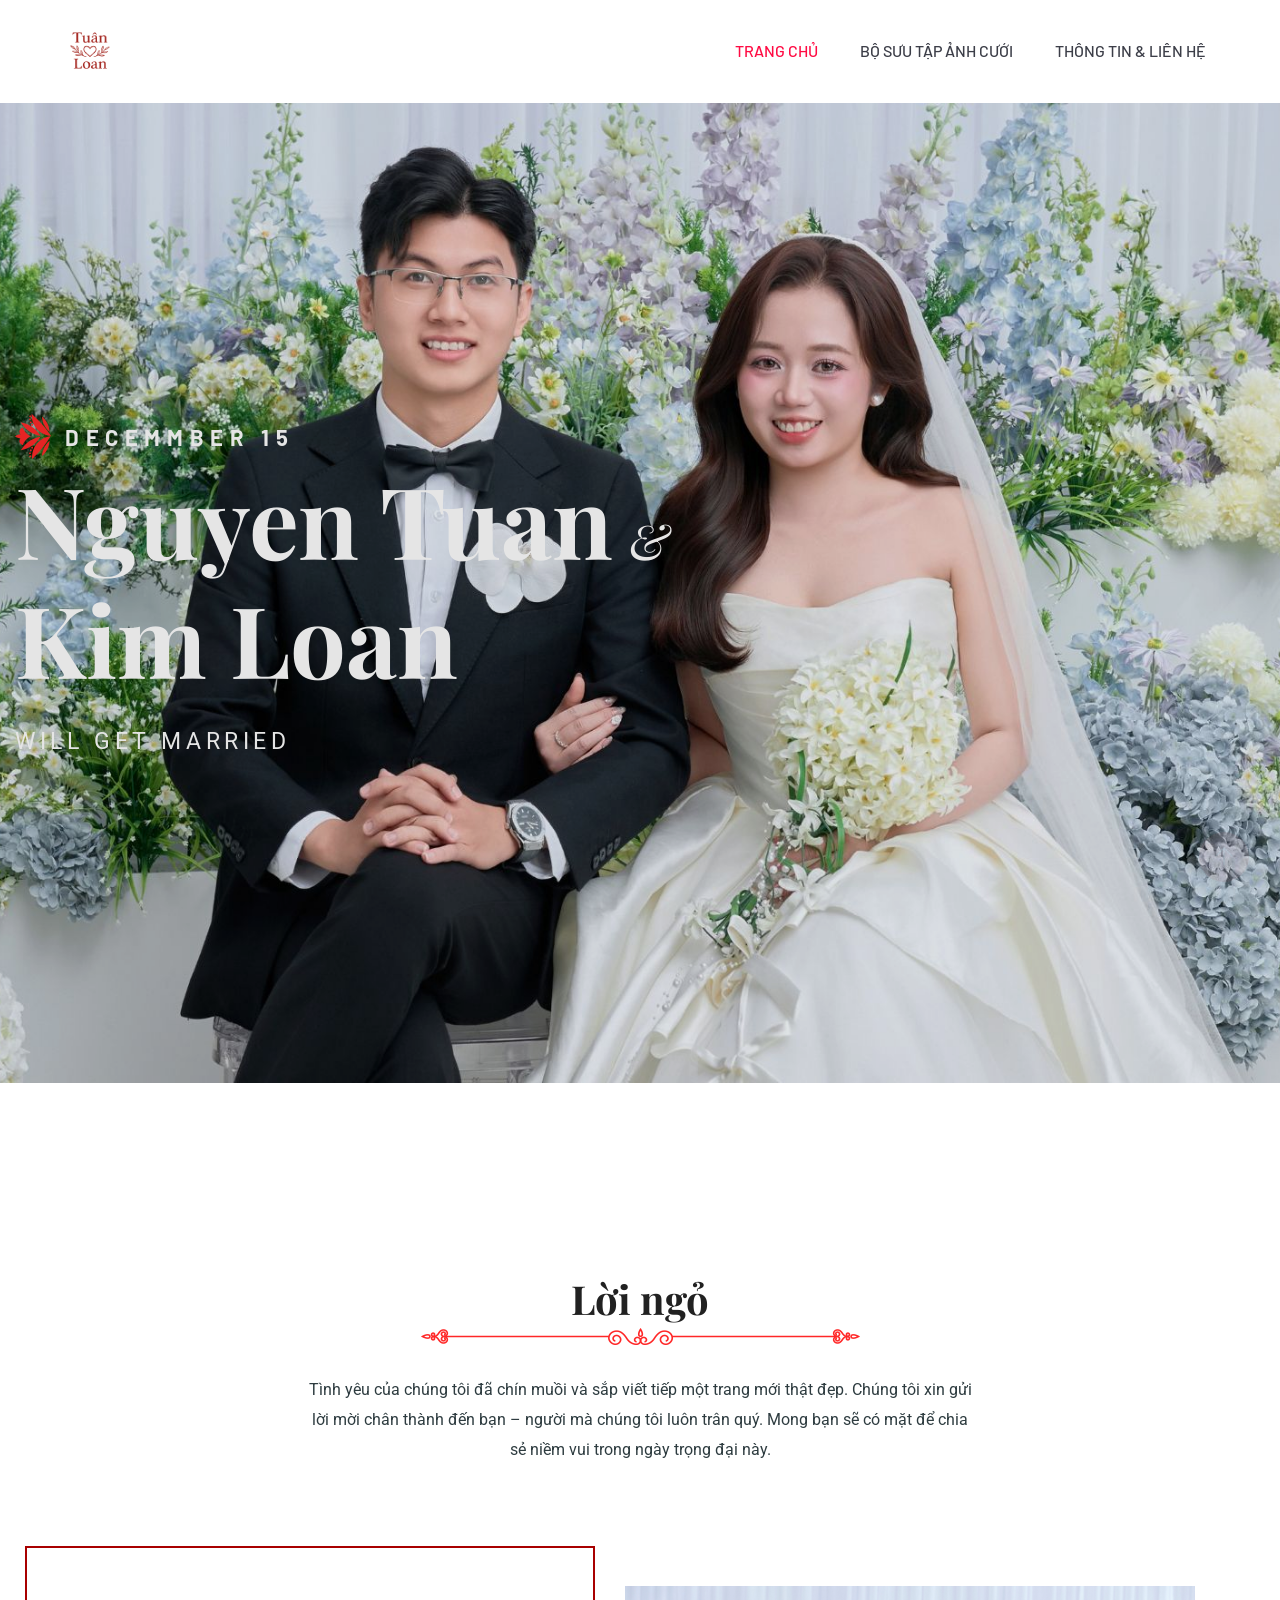
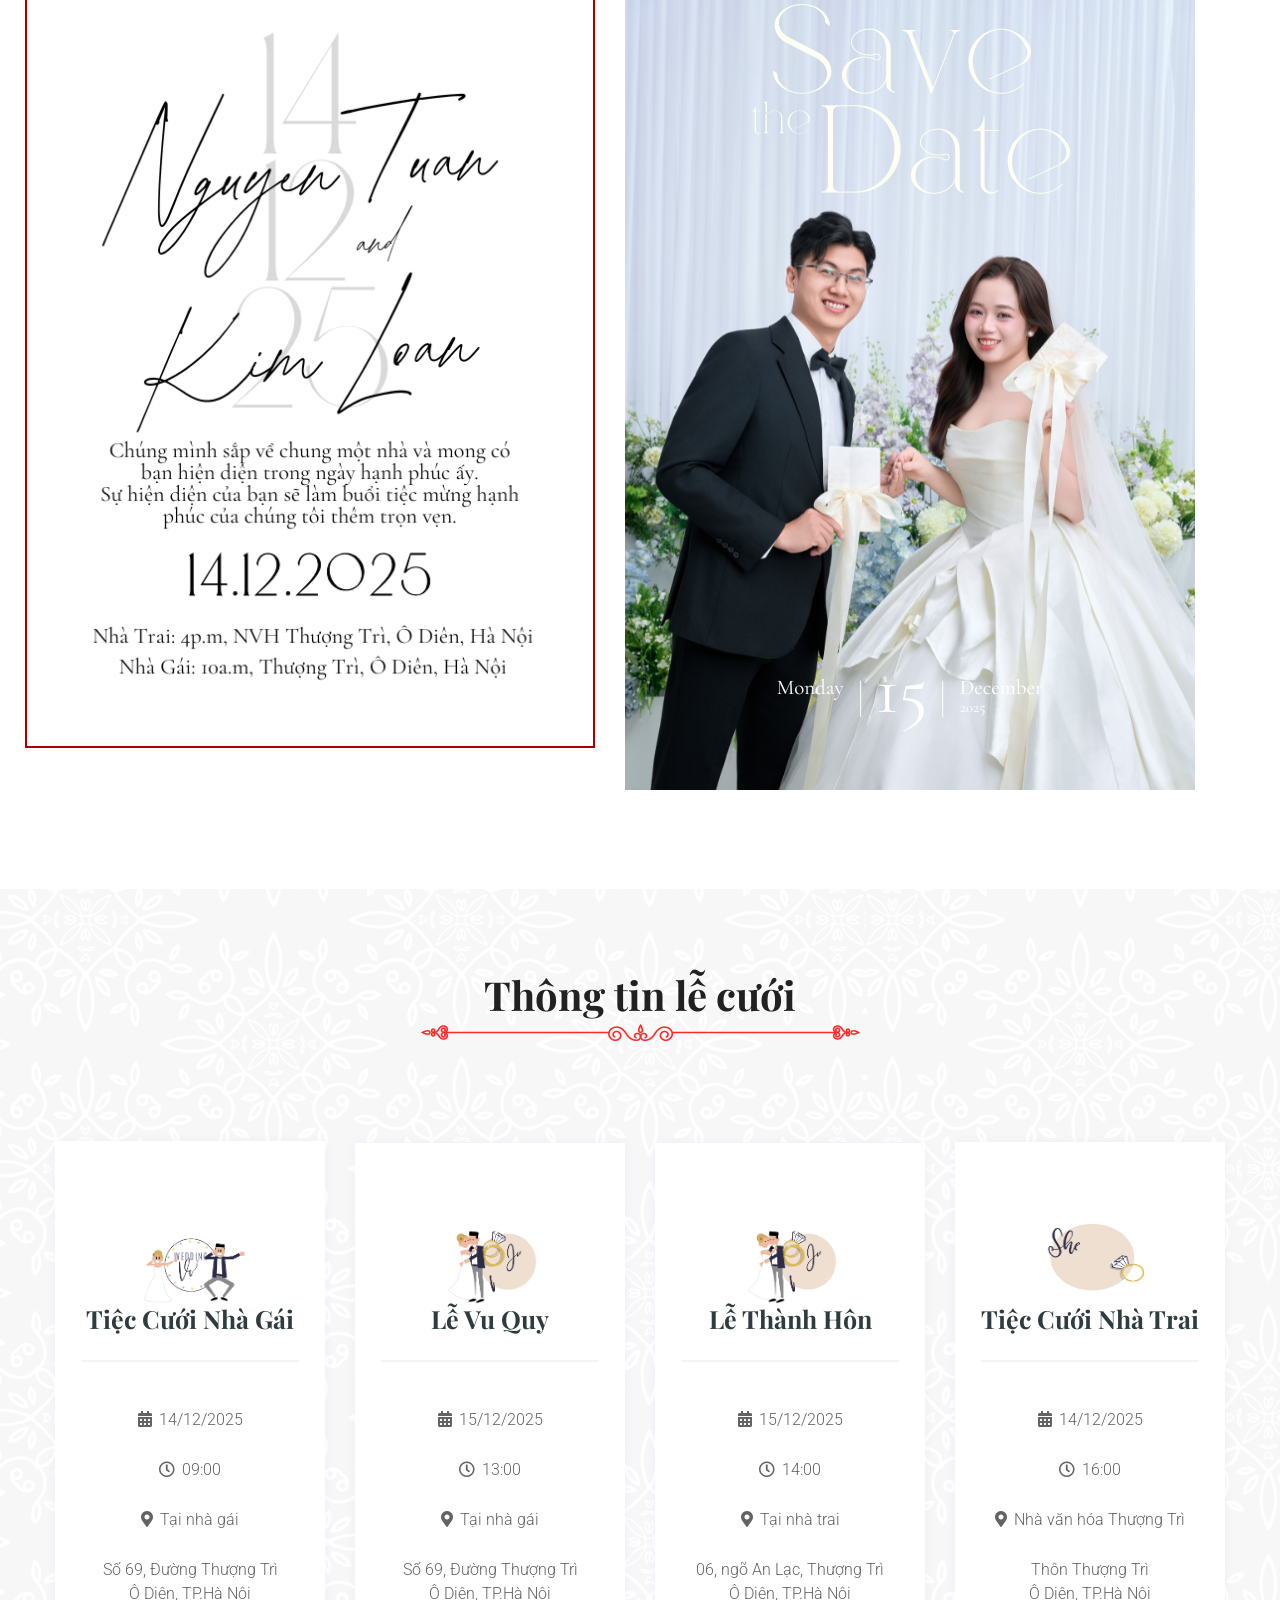
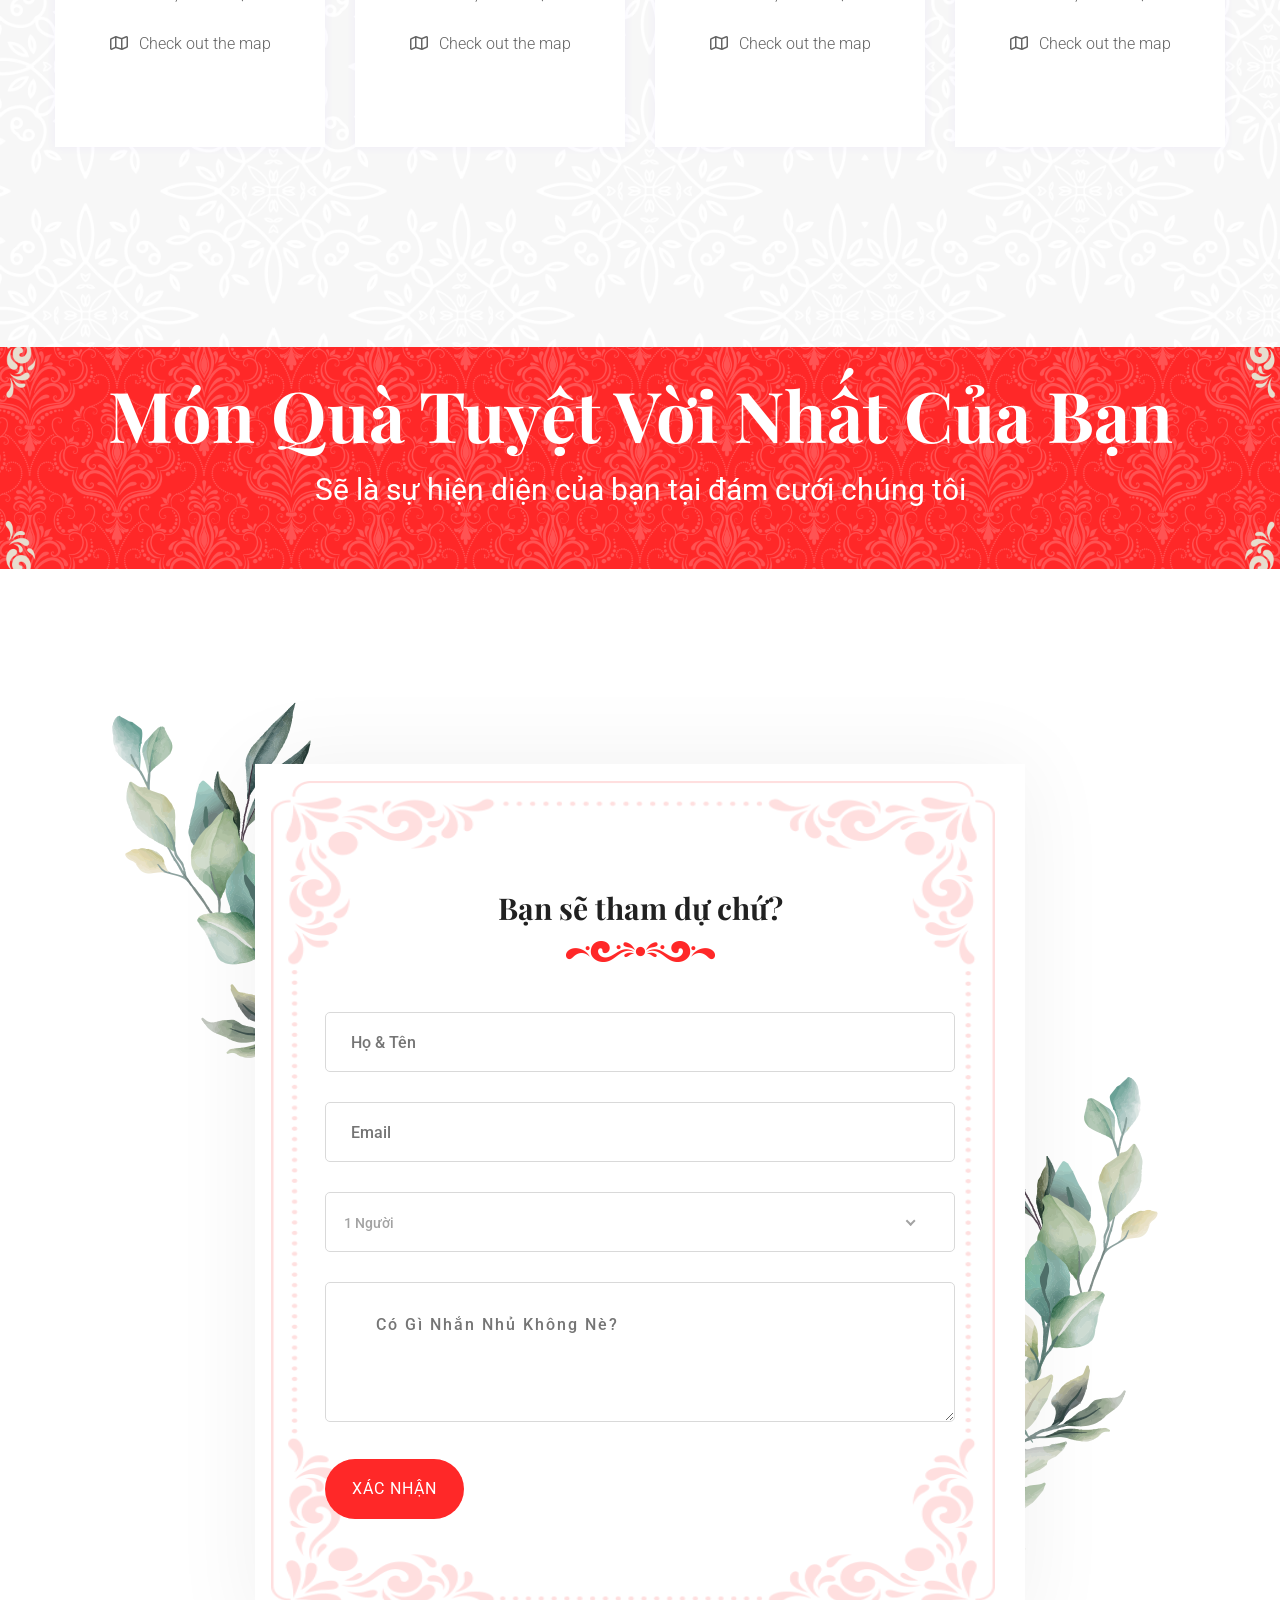
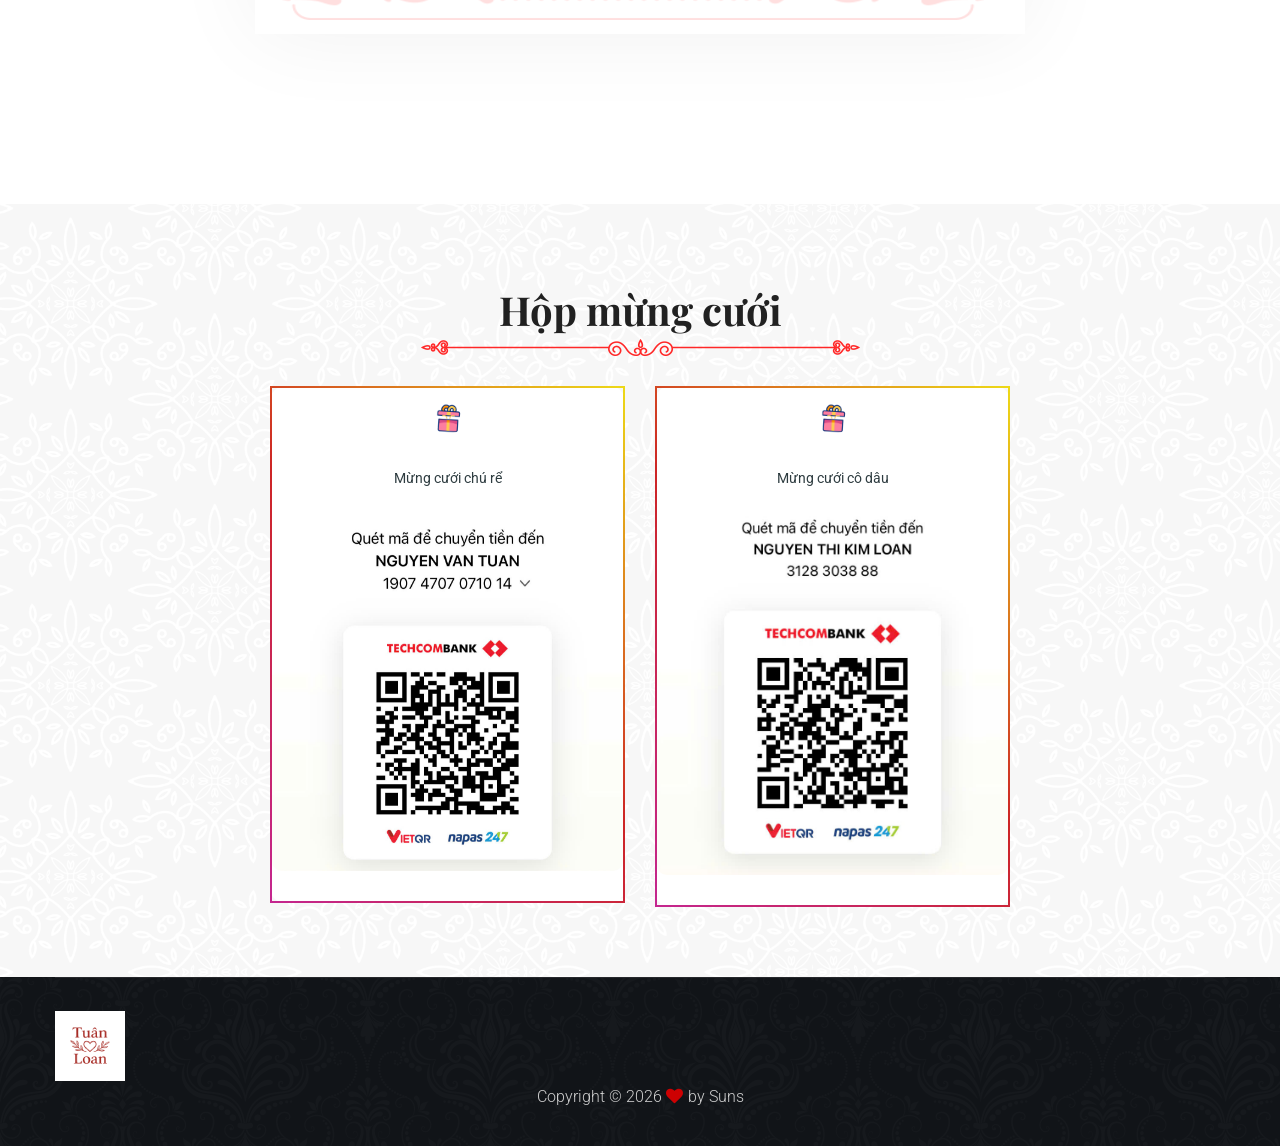
==== index.html @ adb217a0 "add source web-wedding" ====
<!doctype html>
<html class="no-js" lang="zxx">

<head>
    <meta charset="utf-8">
    <meta http-equiv="x-ua-compatible" content="ie=edge">
    <title>Thiệp cưới | Tuân & Loan </title>
    <meta name="description" content="">
    <meta name="viewport" content="width=device-width, initial-scale=1">
    <link rel="manifest" href="site.webmanifest">
    <link rel="shortcut icon" type="image/x-icon" href="assets/img/favicon.ico">

    <meta property="og:title" content="Thiệp cưới | Tuân & Loan" />
    <meta property="og:description" content="Đám cưới chúng mình" />
    <meta property="og:image" content="assets/img/gallery/LIU04552.png" />
    <meta property="og:url" content="https://mavryk2000.tech" />
    <meta property="og:type" content="website" />

    <!-- CSS here -->
    <link rel="stylesheet" href="assets/css/custom.css">
    <link rel="stylesheet" href="assets/css/bootstrap.min.css">
    <link rel="stylesheet" href="assets/css/owl.carousel.min.css">
    <link rel="stylesheet" href="assets/css/flaticon.css">
    <link rel="stylesheet" href="assets/css/slicknav.css">
    <link rel="stylesheet" href="assets/css/animate.min.css">
    <link rel="stylesheet" href="assets/css/magnific-popup.css">
    <link rel="stylesheet" href="assets/css/fontawesome-all.min.css">
    <link rel="stylesheet" href="assets/css/themify-icons.css">
    <link rel="stylesheet" href="assets/css/slick.css">
    <link rel="stylesheet" href="assets/css/nice-select.css">
    <link rel="stylesheet" href="assets/css/style.css">
</head>

<body>
    <!-- Preloader Start -->
    <div id="preloader-active">
        <div class="preloader d-flex align-items-center justify-content-center">
            <div class="preloader-inner position-relative">
                <div class="preloader-circle"></div>
                <div class="preloader-img pere-text">
                    <img src="assets/img/logo/logo.png" alt="">
                </div>
            </div>
        </div>
    </div>
    <!-- Preloader Start -->
    <div id="iconRain" class="icon-rain" aria-hidden="true"></div>
    <header>
        <!-- Header Start -->
        <div class="header-area">
            <div class="main-header header-sticky">
                <div class="container">
                    <div class="row align-items-center">
                        <!-- Logo -->
                        <div class="col-xl-2 col-lg-2">
                            <div class="logo">
                                <a href="index.html"><img src="assets/img/logo/logo.png" alt=""></a>
                            </div>
                        </div>
                        <div class="col-xl-10 col-lg-10 col-md-10">
                            <!-- Main-menu -->
                            <div class="main-menu f-right d-none d-lg-block">
                                <nav>
                                    <ul id="navigation">
                                        <li><a href="index.html" class="menu-choosed"> Trang chủ</a></li>
                                        <li><a href="gallery.html"> Bộ sưu tập ảnh cưới</a></li>
                                        <li><a href="contact.html"> Thông tin & Liên hệ</a></li>
                                    </ul>
                                </nav>
                            </div>
                        </div>
                        <!-- Mobile Menu -->
                        <div class="col-12">
                            <div class="mobile_menu d-block d-lg-none"></div>
                        </div>
                    </div>
                </div>
            </div>
        </div>
        <!-- Header End -->
    </header>
    <main>
        <!--? Slider Area Start-->
        <div class="slider-area">
            <div class="slider-active">
                <!-- Single Slider -->
                <div class="single-slider slider-height hero-overly d-flex align-items-center">
                    <div class="container" style="margin-left: 0px !important;">
                        <div class="row d-flex align-items-center">
                            <div class="col-xl-8 col-lg-6 col-md-8 ">
                                <div class="hero__caption">
                                    <span data-animation="fadeInLeft" data-delay=".3s">decemmber 15</span>
                                    <h1 data-animation="fadeInLeft" data-delay=".5s" data-duration="2000ms">Nguyen
                                        Tuan<strong> & </strong> Kim Loan</h1>
                                    <p data-animation="fadeInLeft" data-delay=".9s">will get married</p>
                                </div>
                            </div>
                        </div>
                    </div>
                </div>
                <!-- Single Slider -->
                <div class="single-slider slider-height hero-overly d-flex align-items-center">
                    <div class="container" style="margin-left: 0px !important;">
                        <div class="row d-flex align-items-center">
                            <div class="col-xl-8 col-lg-6 col-md-8 ">
                                <div class="hero__caption">
                                    <span data-animation="fadeInLeft" data-delay=".3s">decemmber 15</span>
                                    <h1 data-animation="fadeInLeft" data-delay=".5s" data-duration="2000ms">Nguyen
                                        Tuan<strong> & </strong> Kim Loan</h1>
                                    <p data-animation="fadeInLeft" data-delay=".9s">will get married</p>
                                </div>
                            </div>
                        </div>
                    </div>
                </div>
            </div>
        </div>
        <!-- Slider Area End-->
        <!--? Our Story Start -->
        <div class="Our-story-area story-padding">
            <div class="container">
                <div class="row d-flex justify-content-center">
                    <div class="col-xl-7 col-lg-8">
                        <div class="section-tittle text-center mb-70">
                            <h2>Lời ngỏ​</h2>
                            <img src="assets/img/gallery/tittle_img.png" alt="">
                            <p>Tình yêu của chúng tôi đã chín muồi và sắp viết tiếp một trang mới thật đẹp. Chúng tôi
                                xin gửi lời mời chân thành đến bạn – người mà chúng tôi luôn trân quý. Mong bạn sẽ có
                                mặt để chia sẻ niềm vui trong ngày trọng đại này.</p>
                        </div>
                    </div>
                </div>

                <div class="row">
                    <div class="col-xl-6 col-lg-5">

                        <div class="story-img">
                            <img class="story2" style="border: 2px solid #a80000; transform: translateY(-40px);"
                                src="assets/img/gallery/story2.png" alt="">
                        </div>
                    </div>
                    <div class="col-xl-6 col-lg-5">
                        <div class="story-img">
                            <img class="story2" src="assets/img/gallery/story1.png" alt="">
                        </div>
                    </div>
                </div>
            </div>
        </div>
        <!-- Our Story End -->
        <!--? Services Start -->
        <section class="pricing-card-area section-padding30 section-bg"
            data-background="assets/img/gallery/section_bg1.png">
            <div class="container">
                <!-- Section Tittle -->
                <div class="row d-flex justify-content-center">
                    <div class="col-lg-8">
                        <div class="section-tittle text-center mb-70">
                            <h2>Thông tin lễ cưới</h2>
                            <img src="assets/img/gallery/tittle_img.png" alt="">
                        </div>
                    </div>
                </div>
                <div class="row align-items-end">
                    <div class="col-xl-3 col-lg-3 col-md-6">
                        <div class="single-card text-center mb-30">
                            <div class="card-top">
                                <img style="width: 110px;" src="assets/img/adapt_icon/sportsmanias.gif" alt="">
                                <h4>Tiệc Cưới Nhà Gái</h4>
                            </div>
                            <div class="card-bottom">
                                <ul>
                                    <li><i class="fas fa-calendar-alt"></i>14/12/2025</li>
                                    <li><i class="far fa-clock"></i>09:00</li>
                                    <li><i class="fas fa-map-marker-alt"></i>Tại nhà gái</li>
                                    <li>Số 69, Đường Thượng Trì </br> Ô Diên, TP.Hà Nội</li>
                                    <li><i class="far fa-map"></i> Check out the map</li>
                                </ul>
                            </div>
                            <div class="card-buttons mt-30">
                                <a href="https://maps.app.goo.gl/ssZpXfeNSetPak6j9?g_st=ipc" target="_blank"
                                    class="btn card-btn1">Bản đồ</a>
                            </div>
                        </div>
                    </div>
                    <div class="col-xl-3 col-lg-3 col-md-6">
                        <div class="single-card text-center mb-30">
                            <div class="card-top">
                                <img style="width: 110px;" src="assets/img/adapt_icon/sportsmanias2.gif" alt="">
                                <h4>Lễ Vu Quy</h4>
                            </div>
                            <div class="card-bottom">
                                <ul>
                                    <li><i class="fas fa-calendar-alt"></i>15/12/2025</li>
                                    <li><i class="far fa-clock"></i>13:00</li>
                                    <li><i class="fas fa-map-marker-alt"></i>Tại nhà gái</li>
                                    <li>Số 69, Đường Thượng Trì </br> Ô Diên, TP.Hà Nội</li>
                                    <li><i class="far fa-map"></i> Check out the map</li>
                                </ul>
                            </div>
                            <div class="card-buttons mt-30">
                                <a href="https://maps.app.goo.gl/ssZpXfeNSetPak6j9?g_st=ipc" target="_blank"
                                    class="btn card-btn1">Bản đồ</a>
                            </div>
                        </div>
                    </div>
                    <div class="col-xl-3 col-lg-3 col-md-6">
                        <div class="single-card text-center mb-30">
                            <div class="card-top">
                                <img style="width: 110px;" src="assets/img/adapt_icon/sportsmanias2.gif" alt="">
                                <h4>Lễ Thành Hôn</h4>
                            </div>
                            <div class="card-bottom">
                                <ul>
                                    <li><i class="fas fa-calendar-alt"></i>15/12/2025</li>
                                    <li><i class="far fa-clock"></i>14:00</li>
                                    <li><i class="fas fa-map-marker-alt"></i>Tại nhà trai</li>
                                    <li>06, ngõ An Lạc, Thượng Trì</br> Ô Diên, TP.Hà Nội</li>
                                    <li><i class="far fa-map"></i> Check out the map</li>
                                </ul>
                            </div>
                            <div class="card-buttons mt-30">
                                <a href="https://maps.app.goo.gl/9o6EZkynxB6WmyFQ9?g_st=iz" target="_blank"
                                    class="btn card-btn1">Bản đồ</a>
                            </div>
                        </div>
                    </div>
                    <div class="col-xl-3 col-lg-3 col-md-6">
                        <div class="single-card text-center mb-30">
                            <div class="card-top">
                                <img style="width: 110px; height: 91px;" src="assets/img/adapt_icon/party.gif" alt="">
                                <h4>Tiệc Cưới Nhà Trai</h4>
                            </div>
                            <div class="card-bottom">
                                <ul>
                                    <li><i class="fas fa-calendar-alt"></i>14/12/2025</li>
                                    <li><i class="far fa-clock"></i>16:00</li>
                                    <li><i class="fas fa-map-marker-alt"></i>Nhà văn hóa Thượng Trì</li>
                                    <li>Thôn Thượng Trì<br>Ô Diên, TP.Hà Nội</li>
                                    <li><i class="far fa-map"></i> Check out the map</li>
                                </ul>
                            </div>
                            <div class="card-buttons mt-30">
                                <a href="https://maps.app.goo.gl/mkAwLWhgBGqhemtW9?g_st=ipc" target="_blank"
                                    class="btn card-btn1">Bản đồ</a>
                            </div>
                        </div>
                    </div>
                </div>
            </div>
        </section>
        <!-- Services Card End -->
        <!--? Gift Start -->
        <section class="gift-area gift-padding fix" data-background="assets/img/gallery/section_bg3.png">
            <div class="container">
                <div class="row">
                    <div class="col-12">
                        <div class="gift-caption text-center">
                            <h2>Món quà tuyệt vời nhất của bạn</h2>
                            <p>Sẽ là sự hiện diện của bạn tại đám cưới chúng tôi</p>
                        </div>
                    </div>
                </div>
            </div>
        </section>
        <!-- Gift End -->
        <!--? Contact form Start -->
        <div class="contact-form section-padding30 fix">
            <div class="container">
                <div class="row justify-content-center">
                    <div class="col-xl-8 col-lg-8">
                        <div class="form-wrapper">
                            <form id="contact-form" action="#" method="POST">
                                <!-- section tittle -->
                                <div class="row ">
                                    <div class="col-lg-12">
                                        <div class="section-tittle tittle-form text-center mb-30">
                                            <h2>Bạn sẽ tham dự chứ?</h2>
                                            <img src="assets/img/gallery/tittle_img2.png" alt="">
                                        </div>
                                    </div>
                                </div>
                                <div class="row">
                                    <div class="col-lg-12">
                                        <div class="form-box mb-30">
                                            <input type="text" name="name" placeholder="Họ & Tên">
                                        </div>
                                    </div>
                                    <div class="col-lg-12">
                                        <div class="form-box subject-icon mb-30">
                                            <input type="Email" name="subject" placeholder="Email">
                                        </div>
                                    </div>
                                    <div class="col-lg-12 mb-30">
                                        <div class="select-itms">
                                            <select name="select" id="select2">
                                                <option value=""> 1 Người</option>
                                                <option value=""> 2 Người</option>
                                                <option value=""> 3 Người</option>
                                                <option value=""> 4 Người</option>
                                                <option value=""> Trên 4 Người</option>
                                            </select>
                                        </div>
                                    </div>
                                    <div class="col-lg-12">
                                        <div class="form-box message-icon mb-30">
                                            <textarea name="message" id="message"
                                                placeholder="Có gì nhắn nhủ không nè?"></textarea>
                                        </div>
                                        <div class="submit-info">
                                            <button class="btn" type="submit">Xác nhận</button>
                                        </div>
                                    </div>
                                </div>
                            </form>
                            <!-- Shape inner Flower -->
                            <div class="shape-inner-flower">
                                <img src="assets/img/gallery/shape2.png" class="shpe2" alt="">
                            </div>
                            <!-- Shape outer Flower -->
                            <div class="shape-outer-flower">
                                <img src="assets/img/flower/from-top.png" class="outer-top" alt="">
                                <img src="assets/img/flower/from-bottom.png" class="outer-bottom" alt="">
                            </div>
                        </div>
                    </div>
                </div>
            </div>
        </div>
        <section class="pricing-card-area section-padding10 section-bg"
            data-background="assets/img/gallery/section_bg1.png">
            <div class="container">
                <!-- Section Tittle -->
                <div class="row d-flex justify-content-center">
                    <div class="col-lg-8">
                        <div class="section-tittle text-center mb-70">
                            <h2>Hộp mừng cưới</h2>
                            <img src="assets/img/gallery/tittle_img.png" alt="">
                            <div class="container">
                                <div class="row">
                                    <div class="col-lg-6 col-md-6 col-6">
                                        <div class="gif-box">
                                            <img src="assets/img/adapt_icon/gift.gif" class="d-block mx-auto icon"
                                                alt="">
                                            <p class="d-block mx-auto" style="font-size: 14px;">Mừng cưới chú rể</p>
                                            <img src="assets/img/qr/cr.jpg" class="mx-auto qr" alt="">
                                        </div>
                                    </div>
                                    <div class="col-lg-6 col-md-6 col-6">
                                        <div class="gif-box">
                                            <img src="assets/img/adapt_icon/gift.gif" class="d-block mx-auto icon"
                                                alt="">
                                            <p class="d-block mx-auto" style="font-size: 14px;">Mừng cưới cô dâu</p>
                                            <img src="assets/img/qr/cd.jpg" class="mx-auto qr" alt="">
                                        </div>
                                    </div>
                                </div>
                            </div>

                        </div>
                    </div>
                </div>
            </div>
        </section>
        <footer>
            <div class="footer-main" data-background="assets/img/gallery/section_bg4.png">
                <div class="footer-bottom-area">
                    <div class="container">
                        <div class="footer-border">
                            <div class="row d-flex align-items-center">
                                <div class="col-xl-12 ">
                                    <div class="footer-logo">
                                        <a href="index.html"><img src="assets/img/logo/logo2_footer.png" alt=""></a>
                                    </div>
                                    <div class="footer-copy-right text-center">
                                        <p>Copyright &copy;
                                            <script>document.write(new Date().getFullYear());</script> <i
                                                class="fa fa-heart" aria-hidden="true"></i> by Suns
                                        </p>
                                    </div>
                                </div>
                            </div>
                        </div>
                    </div>
                </div>
            </div>
            <!-- Footer End-->
        </footer>

        <!-- JS here -->

        <script src="./assets/js/vendor/modernizr-3.5.0.min.js"></script>
        <!-- Jquery, Popper, Bootstrap -->
        <script src="./assets/js/vendor/jquery-1.12.4.min.js"></script>
        <script src="./assets/js/popper.min.js"></script>
        <script src="./assets/js/bootstrap.min.js"></script>
        <!-- Jquery Mobile Menu -->
        <script src="./assets/js/jquery.slicknav.min.js"></script>

        <!-- Jquery Slick , Owl-Carousel Plugins -->
        <script src="./assets/js/owl.carousel.min.js"></script>
        <script src="./assets/js/slick.min.js"></script>
        <!-- Date Picker -->
        <script src="./assets/js/gijgo.min.js"></script>
        <!-- One Page, Animated-HeadLin -->
        <script src="./assets/js/wow.min.js"></script>
        <script src="./assets/js/animated.headline.js"></script>
        <script src="./assets/js/jquery.magnific-popup.js"></script>

        <!-- Scrollup, nice-select, sticky -->
        <script src="./assets/js/jquery.scrollUp.min.js"></script>
        <script src="./assets/js/jquery.nice-select.min.js"></script>
        <script src="./assets/js/jquery.sticky.js"></script>

        <!-- counter , waypoint -->
        <script src="./assets/js/jquery.counterup.min.js"></script>
        <script src="./assets/js/waypoints.min.js"></script>

        <!-- contact js -->
        <script src="./assets/js/contact.js"></script>
        <script src="./assets/js/jquery.form.js"></script>
        <script src="./assets/js/jquery.validate.min.js"></script>
        <script src="./assets/js/mail-script.js"></script>
        <script src="./assets/js/jquery.ajaxchimp.min.js"></script>

        <!-- Jquery Plugins, main Jquery -->
        <script src="./assets/js/plugins.js"></script>
        <script src="./assets/js/main.js"></script>

        <script>
            (function () {
                const container = document.getElementById('iconRain');

                // Cấu hình
                const CONFIG = {
                    ICONS: ['❤️', '💕'],
                    MIN_SIZE: 10,
                    MAX_SIZE: 25,
                    MIN_DURATION: 6,
                    MAX_DURATION: 12,
                    SPAWN_INTERVAL: 1000,
                    MAX_DROPS: 200
                };

                let timer = null;
                let totalDrops = 0;

                function rand(min, max) {
                    return Math.random() * (max - min) + min;
                }

                function spawnOne() {
                    if (totalDrops >= CONFIG.MAX_DROPS) return;

                    const drop = document.createElement('div');
                    drop.className = 'icon-drop';

                    // Chọn icon (emoji). Nếu muốn 1 icon cố định thì dùng: const icon = '⭐';
                    const icon = CONFIG.ICONS[Math.floor(Math.random() * CONFIG.ICONS.length)];
                    drop.textContent = icon;

                    // Random vị trí ngang, kích thước, thời gian rơi, delay
                    const vw = Math.max(document.documentElement.clientWidth || 0, window.innerWidth || 0);
                    const x = Math.floor(rand(0, vw));              // px ngang
                    const size = Math.floor(rand(CONFIG.MIN_SIZE, CONFIG.MAX_SIZE)); // px
                    const dur = rand(CONFIG.MIN_DURATION, CONFIG.MAX_DURATION); // s
                    const delay = rand(0, 1.2);                     // s

                    // Set style nhanh
                    drop.style.left = x + 'px';
                    drop.style.fontSize = size + 'px';
                    drop.style.animationDuration = dur + 's';
                    drop.style.animationDelay = delay + 's';

                    // Thêm vào DOM
                    container.appendChild(drop);
                    totalDrops++;

                    // Khi animation kết thúc → xoá để tránh đầy DOM
                    const remove = () => {
                        drop.remove();
                        totalDrops--;
                    };
                    drop.addEventListener('animationend', remove, { once: true });
                }

                function start() {
                    if (timer) return;
                    // Spawn “burst” đầu để thấy ngay
                    for (let i = 0; i < 20; i++) spawnOne();
                    timer = setInterval(spawnOne, CONFIG.SPAWN_INTERVAL);
                }

                function stop() {
                    if (timer) {
                        clearInterval(timer);
                        timer = null;
                    }
                    // Xoá tất cả hạt hiện có
                    container.querySelectorAll('.icon-drop').forEach(e => e.remove());
                    totalDrops = 0;
                }

                start();

                // Tối ưu: tạm dừng khi tab ẩn
                document.addEventListener('visibilitychange', () => {
                    if (document.hidden) stop();
                    else start();
                });
            })();
        </script>

</body>

</html>
---- assets/css/flaticon.css ----
/*
  	Flaticon icon font: Flaticon
  	Creation date: 03/02/2020 09:43
  	*/

@font-face {
  font-family: "Flaticon";
  src: url("../fonts/Flaticon.eot");
  src: url("../fonts/Flaticon.eot?#iefix") format("embedded-opentype"),
       url("../fonts/Flaticon.woff2") format("woff2"),
       url("../fonts/Flaticon.woff") format("woff"),
       url("../fonts/Flaticon.ttf") format("truetype"),
       url("../fonts/Flaticon.svg#Flaticon") format("svg");
  font-weight: normal;
  font-style: normal;
}

@media screen and (-webkit-min-device-pixel-ratio:0) {
  @font-face {
    font-family: "Flaticon";
    src: url("../fonts/Flaticon.svg#Flaticon") format("svg");
  }
}

[class^="flaticon-"]:before, [class*=" flaticon-"]:before,
[class^="flaticon-"]:after, [class*=" flaticon-"]:after {   
font-family: Flaticon;

}

.flaticon-chart:before { content: "\f100"; }
.flaticon-speaker:before { content: "\f101"; }
.flaticon-growth:before { content: "\f102"; }
.flaticon-social-media-marketing:before { content: "\f103"; }
.flaticon-tasks:before { content: "\f104"; }
.flaticon-project:before { content: "\f105"; }
.flaticon-award:before { content: "\f106"; }
.flaticon-quote:before { content: "\f107"; }
.flaticon-quote-1:before { content: "\f108"; }
---- assets/css/themify-icons.css ----
@font-face {
	font-family: 'themify';
	src:url('../fonts/themify.eot?-fvbane');


	src:url('../fonts/themify.eot?#iefix-fvbane') format('embedded-opentype'),
		url('../fonts/themify.woff?-fvbane') format('woff'),
		url('../fonts/themify.ttf?-fvbane') format('truetype'),
		url('../fonts/themify.svg?-fvbane#themify') format('svg');
	font-weight: normal;
	font-style: normal;
}

[class^="ti-"], [class*=" ti-"] {
	font-family: 'themify';
	speak: none;
	font-style: normal;
	font-weight: normal;
	font-variant: normal;
	text-transform: none;
	line-height: 1;

	/* Better Font Rendering =========== */
	-webkit-font-smoothing: antialiased;
	-moz-osx-font-smoothing: grayscale;
}

.ti-wand:before {
	content: "\e600";
}
.ti-volume:before {
	content: "\e601";
}
.ti-user:before {
	content: "\e602";
}
.ti-unlock:before {
	content: "\e603";
}
.ti-unlink:before {
	content: "\e604";
}
.ti-trash:before {
	content: "\e605";
}
.ti-thought:before {
	content: "\e606";
}
.ti-target:before {
	content: "\e607";
}
.ti-tag:before {
	content: "\e608";
}
.ti-tablet:before {
	content: "\e609";
}
.ti-star:before {
	content: "\e60a";
}
.ti-spray:before {
	content: "\e60b";
}
.ti-signal:before {
	content: "\e60c";
}
.ti-shopping-cart:before {
	content: "\e60d";
}
.ti-shopping-cart-full:before {
	content: "\e60e";
}
.ti-settings:before {
	content: "\e60f";
}
.ti-search:before {
	content: "\e610";
}
.ti-zoom-in:before {
	content: "\e611";
}
.ti-zoom-out:before {
	content: "\e612";
}
.ti-cut:before {
	content: "\e613";
}
.ti-ruler:before {
	content: "\e614";
}
.ti-ruler-pencil:before {
	content: "\e615";
}
.ti-ruler-alt:before {
	content: "\e616";
}
.ti-bookmark:before {
	content: "\e617";
}
.ti-bookmark-alt:before {
	content: "\e618";
}
.ti-reload:before {
	content: "\e619";
}
.ti-plus:before {
	content: "\e61a";
}
.ti-pin:before {
	content: "\e61b";
}
.ti-pencil:before {
	content: "\e61c";
}
.ti-pencil-alt:before {
	content: "\e61d";
}
.ti-paint-roller:before {
	content: "\e61e";
}
.ti-paint-bucket:before {
	content: "\e61f";
}
.ti-na:before {
	content: "\e620";
}
.ti-mobile:before {
	content: "\e621";
}
.ti-minus:before {
	content: "\e622";
}
.ti-medall:before {
	content: "\e623";
}
.ti-medall-alt:before {
	content: "\e624";
}
.ti-marker:before {
	content: "\e625";
}
.ti-marker-alt:before {
	content: "\e626";
}
.ti-arrow-up:before {
	content: "\e627";
}
.ti-arrow-right:before {
	content: "\e628";
}
.ti-arrow-left:before {
	content: "\e629";
}
.ti-arrow-down:before {
	content: "\e62a";
}
.ti-lock:before {
	content: "\e62b";
}
.ti-location-arrow:before {
	content: "\e62c";
}
.ti-link:before {
	content: "\e62d";
}
.ti-layout:before {
	content: "\e62e";
}
.ti-layers:before {
	content: "\e62f";
}
.ti-layers-alt:before {
	content: "\e630";
}
.ti-key:before {
	content: "\e631";
}
.ti-import:before {
	content: "\e632";
}
.ti-image:before {
	content: "\e633";
}
.ti-heart:before {
	content: "\e634";
}
.ti-heart-broken:before {
	content: "\e635";
}
.ti-hand-stop:before {
	content: "\e636";
}
.ti-hand-open:before {
	content: "\e637";
}
.ti-hand-drag:before {
	content: "\e638";
}
.ti-folder:before {
	content: "\e639";
}
.ti-flag:before {
	content: "\e63a";
}
.ti-flag-alt:before {
	content: "\e63b";
}
.ti-flag-alt-2:before {
	content: "\e63c";
}
.ti-eye:before {
	content: "\e63d";
}
.ti-export:before {
	content: "\e63e";
}
.ti-exchange-vertical:before {
	content: "\e63f";
}
.ti-desktop:before {
	content: "\e640";
}
.ti-cup:before {
	content: "\e641";
}
.ti-crown:before {
	content: "\e642";
}
.ti-comments:before {
	content: "\e643";
}
.ti-comment:before {
	content: "\e644";
}
.ti-comment-alt:before {
	content: "\e645";
}
.ti-close:before {
	content: "\e646";
}
.ti-clip:before {
	content: "\e647";
}
.ti-angle-up:before {
	content: "\e648";
}
.ti-angle-right:before {
	content: "\e649";
}
.ti-angle-left:before {
	content: "\e64a";
}
.ti-angle-down:before {
	content: "\e64b";
}
.ti-check:before {
	content: "\e64c";
}
.ti-check-box:before {
	content: "\e64d";
}
.ti-camera:before {
	content: "\e64e";
}
.ti-announcement:before {
	content: "\e64f";
}
.ti-brush:before {
	content: "\e650";
}
.ti-briefcase:before {
	content: "\e651";
}
.ti-bolt:before {
	content: "\e652";
}
.ti-bolt-alt:before {
	content: "\e653";
}
.ti-blackboard:before {
	content: "\e654";
}
.ti-bag:before {
	content: "\e655";
}
.ti-move:before {
	content: "\e656";
}
.ti-arrows-vertical:before {
	content: "\e657";
}
.ti-arrows-horizontal:before {
	content: "\e658";
}
.ti-fullscreen:before {
	content: "\e659";
}
.ti-arrow-top-right:before {
	content: "\e65a";
}
.ti-arrow-top-left:before {
	content: "\e65b";
}
.ti-arrow-circle-up:before {
	content: "\e65c";
}
.ti-arrow-circle-right:before {
	content: "\e65d";
}
.ti-arrow-circle-left:before {
	content: "\e65e";
}
.ti-arrow-circle-down:before {
	content: "\e65f";
}
.ti-angle-double-up:before {
	content: "\e660";
}
.ti-angle-double-right:before {
	content: "\e661";
}
.ti-angle-double-left:before {
	content: "\e662";
}
.ti-angle-double-down:before {
	content: "\e663";
}
.ti-zip:before {
	content: "\e664";
}
.ti-world:before {
	content: "\e665";
}
.ti-wheelchair:before {
	content: "\e666";
}
.ti-view-list:before {
	content: "\e667";
}
.ti-view-list-alt:before {
	content: "\e668";
}
.ti-view-grid:before {
	content: "\e669";
}
.ti-uppercase:before {
	content: "\e66a";
}
.ti-upload:before {
	content: "\e66b";
}
.ti-underline:before {
	content: "\e66c";
}
.ti-truck:before {
	content: "\e66d";
}
.ti-timer:before {
	content: "\e66e";
}
.ti-ticket:before {
	content: "\e66f";
}
.ti-thumb-up:before {
	content: "\e670";
}
.ti-thumb-down:before {
	content: "\e671";
}
.ti-text:before {
	content: "\e672";
}
.ti-stats-up:before {
	content: "\e673";
}
.ti-stats-down:before {
	content: "\e674";
}
.ti-split-v:before {
	content: "\e675";
}
.ti-split-h:before {
	content: "\e676";
}
.ti-smallcap:before {
	content: "\e677";
}
.ti-shine:before {
	content: "\e678";
}
.ti-shift-right:before {
	content: "\e679";
}
.ti-shift-left:before {
	content: "\e67a";
}
.ti-shield:before {
	content: "\e67b";
}
.ti-notepad:before {
	content: "\e67c";
}
.ti-server:before {
	content: "\e67d";
}
.ti-quote-right:before {
	content: "\e67e";
}
.ti-quote-left:before {
	content: "\e67f";
}
.ti-pulse:before {
	content: "\e680";
}
.ti-printer:before {
	content: "\e681";
}
.ti-power-off:before {
	content: "\e682";
}
.ti-plug:before {
	content: "\e683";
}
.ti-pie-chart:before {
	content: "\e684";
}
.ti-paragraph:before {
	content: "\e685";
}
.ti-panel:before {
	content: "\e686";
}
.ti-package:before {
	content: "\e687";
}
.ti-music:before {
	content: "\e688";
}
.ti-music-alt:before {
	content: "\e689";
}
.ti-mouse:before {
	content: "\e68a";
}
.ti-mouse-alt:before {
	content: "\e68b";
}
.ti-money:before {
	content: "\e68c";
}
.ti-microphone:before {
	content: "\e68d";
}
.ti-menu:before {
	content: "\e68e";
}
.ti-menu-alt:before {
	content: "\e68f";
}
.ti-map:before {
	content: "\e690";
}
.ti-map-alt:before {
	content: "\e691";
}
.ti-loop:before {
	content: "\e692";
}
.ti-location-pin:before {
	content: "\e693";
}
.ti-list:before {
	content: "\e694";
}
.ti-light-bulb:before {
	content: "\e695";
}
.ti-Italic:before {
	content: "\e696";
}
.ti-info:before {
	content: "\e697";
}
.ti-infinite:before {
	content: "\e698";
}
.ti-id-badge:before {
	content: "\e699";
}
.ti-hummer:before {
	content: "\e69a";
}
.ti-home:before {
	content: "\e69b";
}
.ti-help:before {
	content: "\e69c";
}
.ti-headphone:before {
	content: "\e69d";
}
.ti-harddrives:before {
	content: "\e69e";
}
.ti-harddrive:before {
	content: "\e69f";
}
.ti-gift:before {
	content: "\e6a0";
}
.ti-game:before {
	content: "\e6a1";
}
.ti-filter:before {
	content: "\e6a2";
}
.ti-files:before {
	content: "\e6a3";
}
.ti-file:before {
	content: "\e6a4";
}
.ti-eraser:before {
	content: "\e6a5";
}
.ti-envelope:before {
	content: "\e6a6";
}
.ti-download:before {
	content: "\e6a7";
}
.ti-direction:before {
	content: "\e6a8";
}
.ti-direction-alt:before {
	content: "\e6a9";
}
.ti-dashboard:before {
	content: "\e6aa";
}
.ti-control-stop:before {
	content: "\e6ab";
}
.ti-control-shuffle:before {
	content: "\e6ac";
}
.ti-control-play:before {
	content: "\e6ad";
}
.ti-control-pause:before {
	content: "\e6ae";
}
.ti-control-forward:before {
	content: "\e6af";
}
.ti-control-backward:before {
	content: "\e6b0";
}
.ti-cloud:before {
	content: "\e6b1";
}
.ti-cloud-up:before {
	content: "\e6b2";
}
.ti-cloud-down:before {
	content: "\e6b3";
}
.ti-clipboard:before {
	content: "\e6b4";
}
.ti-car:before {
	content: "\e6b5";
}
.ti-calendar:before {
	content: "\e6b6";
}
.ti-book:before {
	content: "\e6b7";
}
.ti-bell:before {
	content: "\e6b8";
}
.ti-basketball:before {
	content: "\e6b9";
}
.ti-bar-chart:before {
	content: "\e6ba";
}
.ti-bar-chart-alt:before {
	content: "\e6bb";
}
.ti-back-right:before {
	content: "\e6bc";
}
.ti-back-left:before {
	content: "\e6bd";
}
.ti-arrows-corner:before {
	content: "\e6be";
}
.ti-archive:before {
	content: "\e6bf";
}
.ti-anchor:before {
	content: "\e6c0";
}
.ti-align-right:before {
	content: "\e6c1";
}
.ti-align-left:before {
	content: "\e6c2";
}
.ti-align-justify:before {
	content: "\e6c3";
}
.ti-align-center:before {
	content: "\e6c4";
}
.ti-alert:before {
	content: "\e6c5";
}
.ti-alarm-clock:before {
	content: "\e6c6";
}
.ti-agenda:before {
	content: "\e6c7";
}
.ti-write:before {
	content: "\e6c8";
}
.ti-window:before {
	content: "\e6c9";
}
.ti-widgetized:before {
	content: "\e6ca";
}
.ti-widget:before {
	content: "\e6cb";
}
.ti-widget-alt:before {
	content: "\e6cc";
}
.ti-wallet:before {
	content: "\e6cd";
}
.ti-video-clapper:before {
	content: "\e6ce";
}
.ti-video-camera:before {
	content: "\e6cf";
}
.ti-vector:before {
	content: "\e6d0";
}
.ti-themify-logo:before {
	content: "\e6d1";
}
.ti-themify-favicon:before {
	content: "\e6d2";
}
.ti-themify-favicon-alt:before {
	content: "\e6d3";
}
.ti-support:before {
	content: "\e6d4";
}
.ti-stamp:before {
	content: "\e6d5";
}
.ti-split-v-alt:before {
	content: "\e6d6";
}
.ti-slice:before {
	content: "\e6d7";
}
.ti-shortcode:before {
	content: "\e6d8";
}
.ti-shift-right-alt:before {
	content: "\e6d9";
}
.ti-shift-left-alt:before {
	content: "\e6da";
}
.ti-ruler-alt-2:before {
	content: "\e6db";
}
.ti-receipt:before {
	content: "\e6dc";
}
.ti-pin2:before {
	content: "\e6dd";
}
.ti-pin-alt:before {
	content: "\e6de";
}
.ti-pencil-alt2:before {
	content: "\e6df";
}
.ti-palette:before {
	content: "\e6e0";
}
.ti-more:before {
	content: "\e6e1";
}
.ti-more-alt:before {
	content: "\e6e2";
}
.ti-microphone-alt:before {
	content: "\e6e3";
}
.ti-magnet:before {
	content: "\e6e4";
}
.ti-line-double:before {
	content: "\e6e5";
}
.ti-line-dotted:before {
	content: "\e6e6";
}
.ti-line-dashed:before {
	content: "\e6e7";
}
.ti-layout-width-full:before {
	content: "\e6e8";
}
.ti-layout-width-default:before {
	content: "\e6e9";
}
.ti-layout-width-default-alt:before {
	content: "\e6ea";
}
.ti-layout-tab:before {
	content: "\e6eb";
}
.ti-layout-tab-window:before {
	content: "\e6ec";
}
.ti-layout-tab-v:before {
	content: "\e6ed";
}
.ti-layout-tab-min:before {
	content: "\e6ee";
}
.ti-layout-slider:before {
	content: "\e6ef";
}
.ti-layout-slider-alt:before {
	content: "\e6f0";
}
.ti-layout-sidebar-right:before {
	content: "\e6f1";
}
.ti-layout-sidebar-none:before {
	content: "\e6f2";
}
.ti-layout-sidebar-left:before {
	content: "\e6f3";
}
.ti-layout-placeholder:before {
	content: "\e6f4";
}
.ti-layout-menu:before {
	content: "\e6f5";
}
.ti-layout-menu-v:before {
	content: "\e6f6";
}
.ti-layout-menu-separated:before {
	content: "\e6f7";
}
.ti-layout-menu-full:before {
	content: "\e6f8";
}
.ti-layout-media-right-alt:before {
	content: "\e6f9";
}
.ti-layout-media-right:before {
	content: "\e6fa";
}
.ti-layout-media-overlay:before {
	content: "\e6fb";
}
.ti-layout-media-overlay-alt:before {
	content: "\e6fc";
}
.ti-layout-media-overlay-alt-2:before {
	content: "\e6fd";
}
.ti-layout-media-left-alt:before {
	content: "\e6fe";
}
.ti-layout-media-left:before {
	content: "\e6ff";
}
.ti-layout-media-center-alt:before {
	content: "\e700";
}
.ti-layout-media-center:before {
	content: "\e701";
}
.ti-layout-list-thumb:before {
	content: "\e702";
}
.ti-layout-list-thumb-alt:before {
	content: "\e703";
}
.ti-layout-list-post:before {
	content: "\e704";
}
.ti-layout-list-large-image:before {
	content: "\e705";
}
.ti-layout-line-solid:before {
	content: "\e706";
}
.ti-layout-grid4:before {
	content: "\e707";
}
.ti-layout-grid3:before {
	content: "\e708";
}
.ti-layout-grid2:before {
	content: "\e709";
}
.ti-layout-grid2-thumb:before {
	content: "\e70a";
}
.ti-layout-cta-right:before {
	content: "\e70b";
}
.ti-layout-cta-left:before {
	content: "\e70c";
}
.ti-layout-cta-center:before {
	content: "\e70d";
}
.ti-layout-cta-btn-right:before {
	content: "\e70e";
}
.ti-layout-cta-btn-left:before {
	content: "\e70f";
}
.ti-layout-column4:before {
	content: "\e710";
}
.ti-layout-column3:before {
	content: "\e711";
}
.ti-layout-column2:before {
	content: "\e712";
}
.ti-layout-accordion-separated:before {
	content: "\e713";
}
.ti-layout-accordion-merged:before {
	content: "\e714";
}
.ti-layout-accordion-list:before {
	content: "\e715";
}
.ti-ink-pen:before {
	content: "\e716";
}
.ti-info-alt:before {
	content: "\e717";
}
.ti-help-alt:before {
	content: "\e718";
}
.ti-headphone-alt:before {
	content: "\e719";
}
.ti-hand-point-up:before {
	content: "\e71a";
}
.ti-hand-point-right:before {
	content: "\e71b";
}
.ti-hand-point-left:before {
	content: "\e71c";
}
.ti-hand-point-down:before {
	content: "\e71d";
}
.ti-gallery:before {
	content: "\e71e";
}
.ti-face-smile:before {
	content: "\e71f";
}
.ti-face-sad:before {
	content: "\e720";
}
.ti-credit-card:before {
	content: "\e721";
}
.ti-control-skip-forward:before {
	content: "\e722";
}
.ti-control-skip-backward:before {
	content: "\e723";
}
.ti-control-record:before {
	content: "\e724";
}
.ti-control-eject:before {
	content: "\e725";
}
.ti-comments-smiley:before {
	content: "\e726";
}
.ti-brush-alt:before {
	content: "\e727";
}
.ti-youtube:before {
	content: "\e728";
}
.ti-vimeo:before {
	content: "\e729";
}
.ti-twitter:before {
	content: "\e72a";
}
.ti-time:before {
	content: "\e72b";
}
.ti-tumblr:before {
	content: "\e72c";
}
.ti-skype:before {
	content: "\e72d";
}
.ti-share:before {
	content: "\e72e";
}
.ti-share-alt:before {
	content: "\e72f";
}
.ti-rocket:before {
	content: "\e730";
}
.ti-pinterest:before {
	content: "\e731";
}
.ti-new-window:before {
	content: "\e732";
}
.ti-microsoft:before {
	content: "\e733";
}
.ti-list-ol:before {
	content: "\e734";
}
.ti-linkedin:before {
	content: "\e735";
}
.ti-layout-sidebar-2:before {
	content: "\e736";
}
.ti-layout-grid4-alt:before {
	content: "\e737";
}
.ti-layout-grid3-alt:before {
	content: "\e738";
}
.ti-layout-grid2-alt:before {
	content: "\e739";
}
.ti-layout-column4-alt:before {
	content: "\e73a";
}
.ti-layout-column3-alt:before {
	content: "\e73b";
}
.ti-layout-column2-alt:before {
	content: "\e73c";
}
.ti-instagram:before {
	content: "\e73d";
}
.ti-google:before {
	content: "\e73e";
}
.ti-github:before {
	content: "\e73f";
}
.ti-flickr:before {
	content: "\e740";
}
.ti-facebook:before {
	content: "\e741";
}
.ti-dropbox:before {
	content: "\e742";
}
.ti-dribbble:before {
	content: "\e743";
}
.ti-apple:before {
	content: "\e744";
}
.ti-android:before {
	content: "\e745";
}
.ti-save:before {
	content: "\e746";
}
.ti-save-alt:before {
	content: "\e747";
}
.ti-yahoo:before {
	content: "\e748";
}
.ti-wordpress:before {
	content: "\e749";
}
.ti-vimeo-alt:before {
	content: "\e74a";
}
.ti-twitter-alt:before {
	content: "\e74b";
}
.ti-tumblr-alt:before {
	content: "\e74c";
}
.ti-trello:before {
	content: "\e74d";
}
.ti-stack-overflow:before {
	content: "\e74e";
}
.ti-soundcloud:before {
	content: "\e74f";
}
.ti-sharethis:before {
	content: "\e750";
}
.ti-sharethis-alt:before {
	content: "\e751";
}
.ti-reddit:before {
	content: "\e752";
}
.ti-pinterest-alt:before {
	content: "\e753";
}
.ti-microsoft-alt:before {
	content: "\e754";
}
.ti-linux:before {
	content: "\e755";
}
.ti-jsfiddle:before {
	content: "\e756";
}
.ti-joomla:before {
	content: "\e757";
}
.ti-html5:before {
	content: "\e758";
}
.ti-flickr-alt:before {
	content: "\e759";
}
.ti-email:before {
	content: "\e75a";
}
.ti-drupal:before {
	content: "\e75b";
}
.ti-dropbox-alt:before {
	content: "\e75c";
}
.ti-css3:before {
	content: "\e75d";
}
.ti-rss:before {
	content: "\e75e";
}
.ti-rss-alt:before {
	content: "\e75f";
}
---- assets/css/nice-select.css ----
.nice-select {
  -webkit-tap-highlight-color: transparent;
  background-color: #fff;
  border-radius: 5px;
  border: solid 1px #e8e8e8;
  box-sizing: border-box;
  clear: both;
  cursor: pointer;
  display: block;
  float: left;
  font-family: inherit;
  font-size: 14px;
  font-weight: normal;
  height: 42px;
  line-height: 40px;
  outline: none;
  padding-left: 18px;
  padding-right: 30px;
  position: relative;
  text-align: left !important;
  -webkit-transition: all 0.2s ease-in-out;
  transition: all 0.2s ease-in-out;
  -webkit-user-select: none;
     -moz-user-select: none;
      -ms-user-select: none;
          user-select: none;
  white-space: nowrap;
  width: auto; }
  .nice-select:hover {
    border-color: #dbdbdb; }
  .nice-select:active, .nice-select.open, .nice-select:focus {
    border-color: #999; }
  .nice-select:after {
    border-bottom: 2px solid #999;
    border-right: 2px solid #999;
    content: '';
    display: block;
    height: 5px;
    margin-top: -4px;
    pointer-events: none;
    position: absolute;
    right: 12px;
    top: 50%;
    -webkit-transform-origin: 66% 66%;
        -ms-transform-origin: 66% 66%;
            transform-origin: 66% 66%;
    -webkit-transform: rotate(45deg);
        -ms-transform: rotate(45deg);
            transform: rotate(45deg);
    -webkit-transition: all 0.15s ease-in-out;
    transition: all 0.15s ease-in-out;
    width: 5px; }
  .nice-select.open:after {
    -webkit-transform: rotate(-135deg);
        -ms-transform: rotate(-135deg);
            transform: rotate(-135deg); }
  .nice-select.open .list {
    opacity: 1;
    pointer-events: auto;
    -webkit-transform: scale(1) translateY(0);
        -ms-transform: scale(1) translateY(0);
            transform: scale(1) translateY(0); }
  .nice-select.disabled {
    border-color: #ededed;
    color: #999;
    pointer-events: none; }
    .nice-select.disabled:after {
      border-color: #cccccc; }
  .nice-select.wide {
    width: 100%; }
    .nice-select.wide .list {
      left: 0 !important;
      right: 0 !important; }
  .nice-select.right {
    float: right; }
    .nice-select.right .list {
      left: auto;
      right: 0; }
  .nice-select.small {
    font-size: 12px;
    height: 36px;
    line-height: 34px; }
    .nice-select.small:after {
      height: 4px;
      width: 4px; }
    .nice-select.small .option {
      line-height: 34px;
      min-height: 34px; }
  .nice-select .list {
    background-color: #fff;
    border-radius: 5px;
    box-shadow: 0 0 0 1px rgba(68, 68, 68, 0.11);
    box-sizing: border-box;
    margin-top: 4px;
    opacity: 0;
    overflow: hidden;
    padding: 0;
    pointer-events: none;
    position: absolute;
    top: 100%;
    left: 0;
    -webkit-transform-origin: 50% 0;
        -ms-transform-origin: 50% 0;
            transform-origin: 50% 0;
    -webkit-transform: scale(0.75) translateY(-21px);
        -ms-transform: scale(0.75) translateY(-21px);
            transform: scale(0.75) translateY(-21px);
    -webkit-transition: all 0.2s cubic-bezier(0.5, 0, 0, 1.25), opacity 0.15s ease-out;
    transition: all 0.2s cubic-bezier(0.5, 0, 0, 1.25), opacity 0.15s ease-out;
    z-index: 9; }
    .nice-select .list:hover .option:not(:hover) {
      background-color: transparent !important; }
  .nice-select .option {
    cursor: pointer;
    font-weight: 400;
    line-height: 40px;
    list-style: none;
    min-height: 40px;
    outline: none;
    padding-left: 18px;
    padding-right: 29px;
    text-align: left;
    -webkit-transition: all 0.2s;
    transition: all 0.2s; }
    .nice-select .option:hover, .nice-select .option.focus, .nice-select .option.selected.focus {
      background-color: #f6f6f6; }
    .nice-select .option.selected {
      font-weight: bold; }
    .nice-select .option.disabled {
      background-color: transparent;
      color: #999;
      cursor: default; }

.no-csspointerevents .nice-select .list {
  display: none; }

.no-csspointerevents .nice-select.open .list {
  display: block; }
---- assets/css/style.css ----
@import url("https://fonts.googleapis.com/css?family=Barlow:300,400,500,600,700|Playfair+Display:400,500,600,700,800,900|Roboto:300,400,500,700&display=swap");

.white-bg {
    background: #ffffff
}

.gray-bg {
    background: #f5f5f5
}

.section-bg1 {
    background: #13151b
}

.gray-bg {
    background: #f7f7fd
}

.white-bg {
    background: #fff
}

.black-bg {
    background: #16161a
}

.theme-bg {
    background: #ff2828
}

.brand-bg {
    background: #f1f4fa
}

.testimonial-bg {
    background: #f9fafc
}

.white-color {
    color: #fff
}

.black-color {
    color: #16161a
}

.theme-color {
    color: #ff2828
}

.boxed-btn {
    background: #fff;
    color: #ff2828 !important;
    display: inline-block;
    padding: 18px 44px;
    font-family: "Playfair Display", serif;
    font-size: 14px;
    font-weight: 400;
    border: 0;
    border: 1px solid #ff2828;
    border-image: linear-gradient(45deg, #c4268f, #cd2525, #edd917) 1;
    letter-spacing: 3px;
    text-align: center;
    color: #ff2828;
    text-transform: uppercase;
    cursor: pointer
}

.boxed-btn:hover {
    background: #ff2828;
    color: #fff !important;
    border: 1px solid #ff2828
}

.boxed-btn:focus {
    outline: none
}

.boxed-btn.large-width {
    width: 220px
}

[data-overlay] {
    position: relative;
    background-size: cover;
    background-repeat: no-repeat;
    background-position: center center
}

[data-overlay]::before {
    position: absolute;
    left: 0;
    top: 0;
    right: 0;
    bottom: 0;
    content: ""
}

[data-opacity="1"]::before {
    opacity: 0.1
}

[data-opacity="2"]::before {
    opacity: 0.2
}

[data-opacity="3"]::before {
    opacity: 0.3
}

[data-opacity="4"]::before {
    opacity: 0.4
}

[data-opacity="5"]::before {
    opacity: 0.5
}

[data-opacity="6"]::before {
    opacity: 0.6
}

[data-opacity="7"]::before {
    opacity: 0.7
}

[data-opacity="8"]::before {
    opacity: 0.8
}

[data-opacity="9"]::before {
    opacity: 0.9
}

body {
    font-family: "Roboto", sans-serif;
    font-weight: normal;
    font-style: normal
}

h1,
h2,
h3,
h3,
h4,
h5,
h6 {
    font-family: "Playfair Display", serif;
    color: #212121;
    margin-top: 0px;
    font-style: normal;
    font-weight: 500;
    text-transform: normal
}

p {
    font-family: "Roboto", sans-serif;
    color: #2e3c40;
    font-size: 16px;
    line-height: 30px;
    margin-bottom: 15px;
    font-weight: normal
}

.bg-img-1 {
    background-image: url(../img/slider/slider-img-1.jpg)
}

.bg-img-2 {
    background-image: url(../img/background-img/bg-img-2.jpg)
}

.cta-bg-1 {
    background-image: url(../img/background-img/bg-img-3.jpg)
}

.img {
    max-width: 100%;
    -webkit-transition: all .3s ease-out 0s;
    -moz-transition: all .3s ease-out 0s;
    -ms-transition: all .3s ease-out 0s;
    -o-transition: all .3s ease-out 0s;
    transition: all .3s ease-out 0s
}

.f-left {
    float: left
}

.f-right {
    float: right
}

.fix {
    overflow: hidden
}

.clear {
    clear: both
}

a,
.button {
    -webkit-transition: all .3s ease-out 0s;
    -moz-transition: all .3s ease-out 0s;
    -ms-transition: all .3s ease-out 0s;
    -o-transition: all .3s ease-out 0s;
    transition: all .3s ease-out 0s
}

a:focus,
.button:focus {
    text-decoration: none;
    outline: none
}

a {
    color: #635c5c
}

a:hover {
    color: #fff
}

a:focus,
a:hover,
.portfolio-cat a:hover,
.footer -menu li a:hover {
    text-decoration: none
}

a,
button {
    color: #fff;
    outline: medium none
}

button:focus,
input:focus,
input:focus,
textarea,
textarea:focus {
    outline: 0
}

.uppercase {
    text-transform: uppercase
}

input:focus::-moz-placeholder {
    opacity: 0;
    -webkit-transition: .4s;
    -o-transition: .4s;
    transition: .4s
}

.capitalize {
    text-transform: capitalize
}

h1 a,
h2 a,
h3 a,
h4 a,
h5 a,
h6 a {
    color: inherit
}

ul {
    margin: 0px;
    padding: 0px
}

li {
    list-style: none
}

hr {
    border-bottom: 1px solid #eceff8;
    border-top: 0 none;
    margin: 30px 0;
    padding: 0
}

.theme-overlay {
    position: relative
}

.theme-overlay::before {
    background: #1696e7 none repeat scroll 0 0;
    content: "";
    height: 100%;
    left: 0;
    opacity: 0.6;
    position: absolute;
    top: 0;
    width: 100%
}

.overlay {
    position: relative;
    z-index: 0
}

.overlay::before {
    position: absolute;
    content: "";
    top: 0;
    left: 0;
    width: 100%;
    height: 100%;
    z-index: -1
}

.overlay2 {
    position: relative;
    z-index: 0
}

.overlay2::before {
    position: absolute;
    content: "";
    background-color: #2E2200;
    top: 0;
    left: 0;
    width: 100%;
    height: 100%;
    z-index: -1;
    opacity: 0.5
}

.section-padding {
    padding-top: 120px;
    padding-bottom: 120px
}

.separator {
    border-top: 1px solid #f2f2f2
}

.mb-90 {
    margin-bottom: 90px
}

@media (max-width: 767px) {
    .mb-90 {
        margin-bottom: 30px
    }
}

@media (min-width: 768px) and (max-width: 991px) {
    .mb-90 {
        margin-bottom: 45px
    }
}

.owl-carousel .owl-nav div {
    background: rgba(255, 255, 255, 0.8) none repeat scroll 0 0;
    height: 40px;
    left: 20px;
    line-height: 40px;
    font-size: 22px;
    color: #646464;
    opacity: 1;
    visibility: visible;
    position: absolute;
    text-align: center;
    top: 50%;
    transform: translateY(-50%);
    transition: all 0.3s ease 0s;
    width: 40px
}

.owl-carousel .owl-nav div.owl-next {
    left: auto;
    right: -30px
}

.owl-carousel .owl-nav div.owl-next i {
    position: relative;
    right: 0;
    top: 1px
}

.owl-carousel .owl-nav div.owl-prev i {
    position: relative;
    right: 1px;
    top: 0px
}

.owl-carousel:hover .owl-nav div {
    opacity: 1;
    visibility: visible
}

.owl-carousel:hover .owl-nav div:hover {
    color: #fff;
    background: #ff3500
}

.btn {
    background: #ff2828;
    text-transform: uppercase;
    color: #fff;
    font-size: 16px;
    font-weight: 400;
    padding: 30px 44px;
    padding: 30px 27px;
    border-radius: 30px;
    letter-spacing: 1px;
    line-height: 0;
    margin-bottom: 0;
    cursor: pointer;
    display: inline-block;
    -moz-user-select: none;
    cursor: pointer;
    transition: color 0.4s linear;
    position: relative;
    z-index: 1;
    border: 0;
    overflow: hidden;
    margin: 0
}

.btn::before {
    content: "";
    position: absolute;
    left: 0;
    top: 0;
    width: 100%;
    height: 100%;
    background: #da1b1b;
    z-index: 1;
    border-radius: 5px;
    transition: transform 0.5s;
    transition-timing-function: ease;
    transform-origin: 0 0;
    transition-timing-function: cubic-bezier(0.5, 1.6, 0.4, 0.7);
    transform: scaleX(0)
}

.btn:hover::before {
    transform: scaleX(1);
    color: #fff !important;
    z-index: -1
}

.header-btn {
    background: #4043bc;
    padding: 20px 11px;
    min-width: 120px;
    position: relative
}

.header-btn::before {
    background: #ec4683
}

.btn-whit {
    background: #fff;
    text-transform: uppercase;
    color: #362d2b;
    font-size: 16px;
    font-weight: 400;
    padding: 30px 44px;
    border-radius: 30px
}

.btn.focus,
.btn:focus {
    outline: 0;
    box-shadow: none
}

.hero-btn {
    padding: 30px 56px
}

.border-btn {
    background: none;
    -moz-user-select: none;
    border: 2px solid #ff2828;
    padding: 18px 38px;
    margin: 10px;
    text-transform: capitalize;
    color: #ff2828;
    cursor: pointer;
    display: inline-block;
    font-size: 14px;
    font-weight: 500;
    letter-spacing: 1px;
    margin-bottom: 0;
    border-radius: 5px;
    position: relative;
    transition: color 0.4s linear;
    position: relative;
    overflow: hidden;
    margin: 0
}

.border-btn::before {
    border: 2px solid transparent;
    content: "";
    position: absolute;
    left: 0;
    top: 0;
    width: 100%;
    height: 100%;
    background: #ff2828;
    z-index: -1;
    transition: transform 0.5s;
    transition-timing-function: ease;
    transform-origin: 0 0;
    transition-timing-function: cubic-bezier(0.5, 1.6, 0.4, 0.7);
    transform: scaleY(0)
}

.border-btn:hover::before {
    transform: scaleY(1);
    order: 2px solid transparent
}

.border-btn.border-btn2 {
    padding: 17px 52px
}

.send-btn {
    background: #ff2828;
    color: #fff;
    font-size: 14px;
    width: 100%;
    height: 55px;
    border: none;
    border-radius: 5px;
    cursor: pointer;
    transition: color 0.4s linear;
    position: relative;
    overflow: hidden;
    z-index: 1
}

.send-btn::before {
    border: 2px solid transparent;
    content: "";
    position: absolute;
    left: 0;
    top: 0;
    width: 100%;
    height: 100%;
    background: #e6373d;
    color: #ff2828;
    z-index: -1;
    transition: transform 0.5s;
    transition-timing-function: ease;
    transform-origin: 0 0;
    transition-timing-function: cubic-bezier(0.5, 1.6, 0.4, 0.7);
    transform: scaleX(0)
}

.send-btn:hover::before {
    transform: scaleY(1);
    order: 2px solid transparent;
    color: red
}

.breadcrumb>.active {
    color: #888
}

#scrollUp {
    background: #ff2828;
    height: 50px;
    width: 50px;
    right: 31px;
    bottom: 18px;
    color: #fff;
    font-size: 20px;
    text-align: center;
    border-radius: 50%;
    line-height: 48px;
    border: 2px solid transparent
}

@media (max-width: 575px) {
    #scrollUp {
        right: 16px
    }
}

#scrollUp:hover {
    color: #fff
}

.sticky-bar {
    left: 0;
    margin: auto;
    position: fixed;
    top: 0;
    width: 100%;
    -webkit-box-shadow: 0 10px 15px rgba(25, 25, 25, 0.1);
    box-shadow: 0 10px 15px rgba(25, 25, 25, 0.1);
    z-index: 9999;
    -webkit-animation: 500ms ease-in-out 0s normal none 1 running fadeInDown;
    animation: 500ms ease-in-out 0s normal none 1 running fadeInDown;
    -webkit-box-shadow: 0 10px 15px rgba(25, 25, 25, 0.1);
    background: #fff
}

.mt-5 {
    margin-top: 5px
}

.mt-10 {
    margin-top: 10px
}

.mt-15 {
    margin-top: 15px
}

.mt-20 {
    margin-top: 20px
}

.mt-25 {
    margin-top: 25px
}

.mt-30 {
    margin-top: 30px
}

.mt-35 {
    margin-top: 35px
}

.mt-40 {
    margin-top: 40px
}

.mt-45 {
    margin-top: 45px
}

.mt-50 {
    margin-top: 50px
}

.mt-55 {
    margin-top: 55px
}

.mt-60 {
    margin-top: 60px
}

.mt-65 {
    margin-top: 65px
}

.mt-70 {
    margin-top: 70px
}

.mt-75 {
    margin-top: 75px
}

.mt-80 {
    margin-top: 80px
}

.mt-85 {
    margin-top: 85px
}

.mt-90 {
    margin-top: 90px
}

.mt-95 {
    margin-top: 95px
}

.mt-100 {
    margin-top: 100px
}

.mt-105 {
    margin-top: 105px
}

.mt-110 {
    margin-top: 110px
}

.mt-115 {
    margin-top: 115px
}

.mt-120 {
    margin-top: 120px
}

.mt-125 {
    margin-top: 125px
}

.mt-130 {
    margin-top: 130px
}

.mt-135 {
    margin-top: 135px
}

.mt-140 {
    margin-top: 140px
}

.mt-145 {
    margin-top: 145px
}

.mt-150 {
    margin-top: 150px
}

.mt-155 {
    margin-top: 155px
}

.mt-160 {
    margin-top: 160px
}

.mt-165 {
    margin-top: 165px
}

.mt-170 {
    margin-top: 170px
}

.mt-175 {
    margin-top: 175px
}

.mt-180 {
    margin-top: 180px
}

.mt-185 {
    margin-top: 185px
}

.mt-190 {
    margin-top: 190px
}

.mt-195 {
    margin-top: 195px
}

.mt-200 {
    margin-top: 200px
}

.mb-5 {
    margin-bottom: 5px
}

.mb-10 {
    margin-bottom: 10px
}

.mb-15 {
    margin-bottom: 15px
}

.mb-20 {
    margin-bottom: 20px
}

.mb-25 {
    margin-bottom: 25px
}

.mb-30 {
    margin-bottom: 30px
}

.mb-35 {
    margin-bottom: 35px
}

.mb-40 {
    margin-bottom: 40px
}

.mb-45 {
    margin-bottom: 45px
}

.mb-50 {
    margin-bottom: 50px
}

.mb-55 {
    margin-bottom: 55px
}

.mb-60 {
    margin-bottom: 60px
}

.mb-65 {
    margin-bottom: 65px
}

.mb-70 {
    margin-bottom: 70px
}

.mb-75 {
    margin-bottom: 75px
}

.mb-80 {
    margin-bottom: 80px
}

.mb-85 {
    margin-bottom: 85px
}

.mb-90 {
    margin-bottom: 90px
}

.mb-95 {
    margin-bottom: 95px
}

.mb-100 {
    margin-bottom: 100px
}

.mb-105 {
    margin-bottom: 105px
}

.mb-110 {
    margin-bottom: 110px
}

.mb-115 {
    margin-bottom: 115px
}

.mb-120 {
    margin-bottom: 120px
}

.mb-125 {
    margin-bottom: 125px
}

.mb-130 {
    margin-bottom: 130px
}

.mb-135 {
    margin-bottom: 135px
}

.mb-140 {
    margin-bottom: 140px
}

.mb-145 {
    margin-bottom: 145px
}

.mb-150 {
    margin-bottom: 150px
}

.mb-155 {
    margin-bottom: 155px
}

.mb-160 {
    margin-bottom: 160px
}

.mb-165 {
    margin-bottom: 165px
}

.mb-170 {
    margin-bottom: 170px
}

.mb-175 {
    margin-bottom: 175px
}

.mb-180 {
    margin-bottom: 180px
}

.mb-185 {
    margin-bottom: 185px
}

.mb-190 {
    margin-bottom: 190px
}

.mb-195 {
    margin-bottom: 195px
}

.mb-200 {
    margin-bottom: 200px
}

.ml-5 {
    margin-left: 5px
}

.ml-10 {
    margin-left: 10px
}

.ml-15 {
    margin-left: 15px
}

.ml-20 {
    margin-left: 20px
}

.ml-25 {
    margin-left: 25px
}

.ml-30 {
    margin-left: 30px
}

.ml-35 {
    margin-left: 35px
}

.ml-40 {
    margin-left: 40px
}

.ml-45 {
    margin-left: 45px
}

.ml-50 {
    margin-left: 50px
}

.ml-55 {
    margin-left: 55px
}

.ml-60 {
    margin-left: 60px
}

.ml-65 {
    margin-left: 65px
}

.ml-70 {
    margin-left: 70px
}

.ml-75 {
    margin-left: 75px
}

.ml-80 {
    margin-left: 80px
}

.ml-85 {
    margin-left: 85px
}

.ml-90 {
    margin-left: 90px
}

.ml-95 {
    margin-left: 95px
}

.ml-100 {
    margin-left: 100px
}

.ml-105 {
    margin-left: 105px
}

.ml-110 {
    margin-left: 110px
}

.ml-115 {
    margin-left: 115px
}

.ml-120 {
    margin-left: 120px
}

.ml-125 {
    margin-left: 125px
}

.ml-130 {
    margin-left: 130px
}

.ml-135 {
    margin-left: 135px
}

.ml-140 {
    margin-left: 140px
}

.ml-145 {
    margin-left: 145px
}

.ml-150 {
    margin-left: 150px
}

.ml-155 {
    margin-left: 155px
}

.ml-160 {
    margin-left: 160px
}

.ml-165 {
    margin-left: 165px
}

.ml-170 {
    margin-left: 170px
}

.ml-175 {
    margin-left: 175px
}

.ml-180 {
    margin-left: 180px
}

.ml-185 {
    margin-left: 185px
}

.ml-190 {
    margin-left: 190px
}

.ml-195 {
    margin-left: 195px
}

.ml-200 {
    margin-left: 200px
}

.mr-5 {
    margin-right: 5px
}

.mr-10 {
    margin-right: 10px
}

.mr-15 {
    margin-right: 15px
}

.mr-20 {
    margin-right: 20px
}

.mr-25 {
    margin-right: 25px
}

.mr-30 {
    margin-right: 30px
}

.mr-35 {
    margin-right: 35px
}

.mr-40 {
    margin-right: 40px
}

.mr-45 {
    margin-right: 45px
}

.mr-50 {
    margin-right: 50px
}

.mr-55 {
    margin-right: 55px
}

.mr-60 {
    margin-right: 60px
}

.mr-65 {
    margin-right: 65px
}

.mr-70 {
    margin-right: 70px
}

.mr-75 {
    margin-right: 75px
}

.mr-80 {
    margin-right: 80px
}

.mr-85 {
    margin-right: 85px
}

.mr-90 {
    margin-right: 90px
}

.mr-95 {
    margin-right: 95px
}

.mr-100 {
    margin-right: 100px
}

.mr-105 {
    margin-right: 105px
}

.mr-110 {
    margin-right: 110px
}

.mr-115 {
    margin-right: 115px
}

.mr-120 {
    margin-right: 120px
}

.mr-125 {
    margin-right: 125px
}

.mr-130 {
    margin-right: 130px
}

.mr-135 {
    margin-right: 135px
}

.mr-140 {
    margin-right: 140px
}

.mr-145 {
    margin-right: 145px
}

.mr-150 {
    margin-right: 150px
}

.mr-155 {
    margin-right: 155px
}

.mr-160 {
    margin-right: 160px
}

.mr-165 {
    margin-right: 165px
}

.mr-170 {
    margin-right: 170px
}

.mr-175 {
    margin-right: 175px
}

.mr-180 {
    margin-right: 180px
}

.mr-185 {
    margin-right: 185px
}

.mr-190 {
    margin-right: 190px
}

.mr-195 {
    margin-right: 195px
}

.mr-200 {
    margin-right: 200px
}

.pt-5 {
    padding-top: 5px
}

.pt-10 {
    padding-top: 10px
}

.pt-15 {
    padding-top: 15px
}

.pt-20 {
    padding-top: 20px
}

.pt-25 {
    padding-top: 25px
}

.pt-30 {
    padding-top: 30px
}

.pt-35 {
    padding-top: 35px
}

.pt-40 {
    padding-top: 40px
}

.pt-45 {
    padding-top: 45px
}

.pt-50 {
    padding-top: 50px
}

.pt-55 {
    padding-top: 55px
}

.pt-60 {
    padding-top: 60px
}

.pt-65 {
    padding-top: 65px
}

.pt-70 {
    padding-top: 70px
}

.pt-75 {
    padding-top: 75px
}

.pt-80 {
    padding-top: 80px
}

.pt-85 {
    padding-top: 85px
}

.pt-90 {
    padding-top: 90px
}

.pt-95 {
    padding-top: 95px
}

.pt-100 {
    padding-top: 100px
}

.pt-105 {
    padding-top: 105px
}

.pt-110 {
    padding-top: 110px
}

.pt-115 {
    padding-top: 115px
}

.pt-120 {
    padding-top: 120px
}

.pt-125 {
    padding-top: 125px
}

.pt-130 {
    padding-top: 130px
}

.pt-135 {
    padding-top: 135px
}

.pt-140 {
    padding-top: 140px
}

.pt-145 {
    padding-top: 145px
}

.pt-150 {
    padding-top: 150px
}

.pt-155 {
    padding-top: 155px
}

.pt-160 {
    padding-top: 160px
}

.pt-165 {
    padding-top: 165px
}

.pt-170 {
    padding-top: 170px
}

.pt-175 {
    padding-top: 175px
}

.pt-180 {
    padding-top: 180px
}

.pt-185 {
    padding-top: 185px
}

.pt-190 {
    padding-top: 190px
}

.pt-195 {
    padding-top: 195px
}

.pt-200 {
    padding-top: 200px
}

.pt-260 {
    padding-top: 260px
}

.pb-5 {
    padding-bottom: 5px
}

.pb-10 {
    padding-bottom: 10px
}

.pb-15 {
    padding-bottom: 15px
}

.pb-20 {
    padding-bottom: 20px
}

.pb-25 {
    padding-bottom: 25px
}

.pb-30 {
    padding-bottom: 30px
}

.pb-35 {
    padding-bottom: 35px
}

.pb-40 {
    padding-bottom: 40px
}

.pb-45 {
    padding-bottom: 45px
}

.pb-50 {
    padding-bottom: 50px
}

.pb-55 {
    padding-bottom: 55px
}

.pb-60 {
    padding-bottom: 60px
}

.pb-65 {
    padding-bottom: 65px
}

.pb-70 {
    padding-bottom: 70px
}

.pb-75 {
    padding-bottom: 75px
}

.pb-80 {
    padding-bottom: 80px
}

.pb-85 {
    padding-bottom: 85px
}

.pb-90 {
    padding-bottom: 90px
}

.pb-95 {
    padding-bottom: 95px
}

.pb-100 {
    padding-bottom: 100px
}

.pb-105 {
    padding-bottom: 105px
}

.pb-110 {
    padding-bottom: 110px
}

.pb-115 {
    padding-bottom: 115px
}

.pb-120 {
    padding-bottom: 120px
}

.pb-125 {
    padding-bottom: 125px
}

.pb-130 {
    padding-bottom: 130px
}

.pb-135 {
    padding-bottom: 135px
}

.pb-140 {
    padding-bottom: 140px
}

.pb-145 {
    padding-bottom: 145px
}

.pb-150 {
    padding-bottom: 150px
}

.pb-155 {
    padding-bottom: 155px
}

.pb-160 {
    padding-bottom: 160px
}

.pb-165 {
    padding-bottom: 165px
}

.pb-170 {
    padding-bottom: 170px
}

.pb-175 {
    padding-bottom: 175px
}

.pb-180 {
    padding-bottom: 180px
}

.pb-185 {
    padding-bottom: 185px
}

.pb-190 {
    padding-bottom: 190px
}

.pb-195 {
    padding-bottom: 195px
}

.pb-200 {
    padding-bottom: 200px
}

.pl-5 {
    padding-left: 5px
}

.pl-10 {
    padding-left: 10px
}

.pl-15 {
    padding-left: 15px
}

.pl-20 {
    padding-left: 20px
}

.pl-25 {
    padding-left: 25px
}

.pl-30 {
    padding-left: 30px
}

.pl-35 {
    padding-left: 35px
}

.pl-40 {
    padding-left: 40px
}

.pl-45 {
    padding-left: 45px
}

.pl-50 {
    padding-left: 50px
}

.pl-55 {
    padding-left: 55px
}

.pl-60 {
    padding-left: 60px
}

.pl-65 {
    padding-left: 65px
}

.pl-70 {
    padding-left: 70px
}

.pl-75 {
    padding-left: 75px
}

.pl-80 {
    padding-left: 80px
}

.pl-85 {
    padding-left: 85px
}

.pl-90 {
    padding-left: 90px
}

.pl-95 {
    padding-left: 95px
}

.pl-100 {
    padding-left: 100px
}

.pl-105 {
    padding-left: 105px
}

.pl-110 {
    padding-left: 110px
}

.pl-115 {
    padding-left: 115px
}

.pl-120 {
    padding-left: 120px
}

.pl-125 {
    padding-left: 125px
}

.pl-130 {
    padding-left: 130px
}

.pl-135 {
    padding-left: 135px
}

.pl-140 {
    padding-left: 140px
}

.pl-145 {
    padding-left: 145px
}

.pl-150 {
    padding-left: 150px
}

.pl-155 {
    padding-left: 155px
}

.pl-160 {
    padding-left: 160px
}

.pl-165 {
    padding-left: 165px
}

.pl-170 {
    padding-left: 170px
}

.pl-175 {
    padding-left: 175px
}

.pl-180 {
    padding-left: 180px
}

.pl-185 {
    padding-left: 185px
}

.pl-190 {
    padding-left: 190px
}

.pl-195 {
    padding-left: 195px
}

.pl-200 {
    padding-left: 200px
}

.pr-5 {
    padding-right: 5px
}

.pr-10 {
    padding-right: 10px
}

.pr-15 {
    padding-right: 15px
}

.pr-20 {
    padding-right: 20px
}

.pr-25 {
    padding-right: 25px
}

.pr-30 {
    padding-right: 30px
}

.pr-35 {
    padding-right: 35px
}

.pr-40 {
    padding-right: 40px
}

.pr-45 {
    padding-right: 45px
}

.pr-50 {
    padding-right: 50px
}

.pr-55 {
    padding-right: 55px
}

.pr-60 {
    padding-right: 60px
}

.pr-65 {
    padding-right: 65px
}

.pr-70 {
    padding-right: 70px
}

.pr-75 {
    padding-right: 75px
}

.pr-80 {
    padding-right: 80px
}

.pr-85 {
    padding-right: 85px
}

.pr-90 {
    padding-right: 90px
}

.pr-95 {
    padding-right: 95px
}

.pr-100 {
    padding-right: 100px
}

.pr-105 {
    padding-right: 105px
}

.pr-110 {
    padding-right: 110px
}

.pr-115 {
    padding-right: 115px
}

.pr-120 {
    padding-right: 120px
}

.pr-125 {
    padding-right: 125px
}

.pr-130 {
    padding-right: 130px
}

.pr-135 {
    padding-right: 135px
}

.pr-140 {
    padding-right: 140px
}

.pr-145 {
    padding-right: 145px
}

.pr-150 {
    padding-right: 150px
}

.pr-155 {
    padding-right: 155px
}

.pr-160 {
    padding-right: 160px
}

.pr-165 {
    padding-right: 165px
}

.pr-170 {
    padding-right: 170px
}

.pr-175 {
    padding-right: 175px
}

.pr-180 {
    padding-right: 180px
}

.pr-185 {
    padding-right: 185px
}

.pr-190 {
    padding-right: 190px
}

.pr-195 {
    padding-right: 195px
}

.pr-200 {
    padding-right: 200px
}

.bounce-animate {
    animation-name: float-bob;
    animation-duration: 2s;
    animation-iteration-count: infinite;
    -moz-animation-name: float-bob;
    -moz-animation-duration: 2s;
    -moz-animation-iteration-count: infinite;
    -moz-animation-timing-function: linear;
    -ms-animation-name: float-bob;
    -ms-animation-duration: 2s;
    -ms-animation-iteration-count: infinite;
    -ms-animation-timing-function: linear;
    -o-animation-name: float-bob;
    -o-animation-duration: 2s;
    -o-animation-iteration-count: infinite;
    -o-animation-timing-function: linear
}

@-webkit-keyframes float-bob {
    0% {
        -webkit-transform: translateY(-20px);
        transform: translateY(-20px)
    }

    50% {
        -webkit-transform: translateY(-10px);
        transform: translateY(-10px)
    }

    100% {
        -webkit-transform: translateY(-20px);
        transform: translateY(-20px)
    }
}

.heartbeat {
    animation: heartbeat 1s infinite alternate
}

@-webkit-keyframes heartbeat {
    to {
        -webkit-transform: scale(1.03);
        transform: scale(1.03)
    }
}

.rotateme {
    -webkit-animation-name: rotateme;
    animation-name: rotateme;
    -webkit-animation-duration: 30s;
    animation-duration: 30s;
    -webkit-animation-iteration-count: infinite;
    animation-iteration-count: infinite;
    -webkit-animation-timing-function: linear;
    animation-timing-function: linear
}

@keyframes rotateme {
    from {
        -webkit-transform: rotate(0deg);
        transform: rotate(0deg)
    }

    to {
        -webkit-transform: rotate(360deg);
        transform: rotate(360deg)
    }
}

@-webkit-keyframes rotateme {
    from {
        -webkit-transform: rotate(0deg)
    }

    to {
        -webkit-transform: rotate(360deg)
    }
}

.services-img::before {
    content: "";
    position: absolute;
    left: 50%;
    top: 50%;
    height: 150px;
    width: 150px;
    background: #520c0c;
    z-index: -1;
    border-radius: 50%;
    transform: translate(-50%, -50%);
    animation: pulse-border 3000ms ease-out infinite
}

@keyframes pulse-border {
    0% {
        transform: translateX(-50%) translateY(-50%) translateZ(0) scale(1);
        opacity: 1
    }

    100% {
        transform: translateX(-50%) translateY(-50%) translateZ(0) scale(1.5);
        opacity: 0
    }
}

@-webkit-keyframes pulse-border {
    0% {
        transform: translateX(-50%) translateY(-50%) translateZ(0) scale(1);
        opacity: 1
    }

    100% {
        transform: translateX(-50%) translateY(-50%) translateZ(0) scale(1.5);
        opacity: 0
    }
}

.preloader {
    background-color: #f7f7f7;
    width: 100%;
    height: 100%;
    position: fixed;
    top: 0;
    left: 0;
    right: 0;
    bottom: 0;
    z-index: 999999;
    -webkit-transition: .6s;
    -o-transition: .6s;
    transition: .6s;
    margin: 0 auto
}

.preloader .preloader-circle {
    width: 100px;
    height: 100px;
    position: relative;
    border-style: solid;
    border-width: 1px;
    border-top-color: #ff2828;
    border-bottom-color: transparent;
    border-left-color: transparent;
    border-right-color: transparent;
    z-index: 10;
    border-radius: 50%;
    -webkit-box-shadow: 0 1px 5px 0 rgba(35, 181, 185, 0.15);
    box-shadow: 0 1px 5px 0 rgba(35, 181, 185, 0.15);
    background-color: #ffffff;
    -webkit-animation: zoom 2000ms infinite ease;
    animation: zoom 2000ms infinite ease;
    -webkit-transition: .6s;
    -o-transition: .6s;
    transition: .6s
}

.preloader .preloader-circle2 {
    border-top-color: #0078ff
}

.preloader .preloader-img {
    position: absolute;
    top: 50%;
    z-index: 200;
    left: 0;
    right: 0;
    margin: 0 auto;
    text-align: center;
    display: inline-block;
    -webkit-transform: translateY(-50%);
    -ms-transform: translateY(-50%);
    transform: translateY(-50%);
    padding-top: 6px;
    -webkit-transition: .6s;
    -o-transition: .6s;
    transition: .6s
}

.preloader .preloader-img img {
    max-width: 55px
}

.preloader .pere-text strong {
    font-weight: 800;
    color: #dca73a;
    text-transform: uppercase
}

@-webkit-keyframes zoom {
    0% {
        -webkit-transform: rotate(0deg);
        transform: rotate(0deg);
        -webkit-transition: .6s;
        -o-transition: .6s;
        transition: .6s
    }

    100% {
        -webkit-transform: rotate(360deg);
        transform: rotate(360deg);
        -webkit-transition: .6s;
        -o-transition: .6s;
        transition: .6s
    }
}

@keyframes zoom {
    0% {
        -webkit-transform: rotate(0deg);
        transform: rotate(0deg);
        -webkit-transition: .6s;
        -o-transition: .6s;
        transition: .6s
    }

    100% {
        -webkit-transform: rotate(360deg);  
        transform: rotate(360deg);
        -webkit-transition: .6s;
        -o-transition: .6s;
        transition: .6s
    }
}

.section-padding2 {
    padding-top: 200px;
    padding-bottom: 200px
}

@media only screen and (min-width: 1200px) and (max-width: 1600px) {
    .section-padding2 {
        padding-top: 200px;
        padding-bottom: 200px
    }
}

@media only screen and (min-width: 992px) and (max-width: 1199px) {
    .section-padding2 {
        padding-top: 200px;
        padding-bottom: 200px
    }
}

@media only screen and (min-width: 768px) and (max-width: 991px) {
    .section-padding2 {
        padding-top: 100px;
        padding-bottom: 100px
    }
}

@media only screen and (min-width: 576px) and (max-width: 767px) {
    .section-padding2 {
        padding-top: 70px;
        padding-bottom: 70px
    }
}

@media (max-width: 575px) {
    .section-padding2 {
        padding-top: 70px;
        padding-bottom: 70px
    }
}

.story-padding {
    padding-top: 190px;
    padding-bottom: 150px
}

@media only screen and (min-width: 992px) and (max-width: 1199px) {
    .story-padding {
        padding-top: 190px;
        padding-bottom: 150px
    }
}

@media only screen and (min-width: 768px) and (max-width: 991px) {
    .story-padding {
        padding-top: 100px;
        padding-bottom: 100px
    }
}

@media only screen and (min-width: 576px) and (max-width: 767px) {
    .story-padding {
        padding-top: 80px;
        padding-bottom: 80px
    }
}

@media (max-width: 575px) {
    .story-padding {
        padding-top: 80px;
        padding-bottom: 80px
    }
}

.gift-padding {
    padding-top: 25px;
    padding-bottom: 0px
}

@media only screen and (min-width: 992px) and (max-width: 1199px) {
    .gift-padding {
        padding-top: 120px;
        padding-bottom: 130px
    }
}

@media only screen and (min-width: 768px) and (max-width: 991px) {
    .gift-padding {
        padding-top: 100px;
        padding-bottom: 100px
    }
}

@media only screen and (min-width: 576px) and (max-width: 767px) {
    .gift-padding {
        padding-top: 100px;
        padding-bottom: 100px
    }
}

@media (max-width: 575px) {
    .gift-padding {
        padding-top: 100px;
        padding-bottom: 100px
    }
}

.section-padding30 {
    padding-top: 195px;
    padding-bottom: 170px
}

@media only screen and (min-width: 1200px) and (max-width: 1600px) {
    .section-padding30 {
        padding-top: 195px;
        padding-bottom: 170px
    }
}

@media only screen and (min-width: 992px) and (max-width: 1199px) {
    .section-padding30 {
        padding-top: 150px;
        padding-bottom: 110px
    }
}

@media only screen and (min-width: 768px) and (max-width: 991px) {
    .section-padding30 {
        padding-top: 100px;
        padding-bottom: 100px
    }
}

@media only screen and (min-width: 576px) and (max-width: 767px) {
    .section-padding30 {
        padding-top: 65px;
        padding-bottom: 100px
    }
}

@media (max-width: 575px) {
    .section-padding30 {
        padding-top: 65px;
        padding-bottom: 100px
    }
}

.section-padding4 {
    padding-top: 100px;
    padding-bottom: 170px
}

@media only screen and (min-width: 1200px) and (max-width: 1600px) {
    .section-padding4 {
        padding-top: 100px;
        padding-bottom: 170px
    }
}

@media only screen and (min-width: 992px) and (max-width: 1199px) {
    .section-padding4 {
        padding-top: 100px;
        padding-bottom: 110px
    }
}

@media only screen and (min-width: 768px) and (max-width: 991px) {
    .section-padding4 {
        padding-top: 100px;
        padding-bottom: 70px
    }
}

@media only screen and (min-width: 576px) and (max-width: 767px) {
    .section-padding4 {
        padding-top: 0px;
        padding-bottom: 30px
    }
}

@media (max-width: 575px) {
    .section-padding4 {
        padding-top: 0px;
        padding-bottom: 30px
    }
}

.testimonial-padding {
    padding-top: 157px;
    padding-bottom: 157px
}

@media only screen and (min-width: 1200px) and (max-width: 1600px) {
    .testimonial-padding {
        padding-top: 157px;
        padding-bottom: 157px
    }
}

@media only screen and (min-width: 992px) and (max-width: 1199px) {
    .testimonial-padding {
        padding-top: 120px;
        padding-bottom: 120px
    }
}

@media only screen and (min-width: 768px) and (max-width: 991px) {
    .testimonial-padding {
        padding-top: 100px;
        padding-bottom: 100px
    }
}

@media only screen and (min-width: 576px) and (max-width: 767px) {
    .testimonial-padding {
        padding-top: 80px;
        padding-bottom: 60px
    }
}

@media (max-width: 575px) {
    .testimonial-padding {
        padding-top: 80px;
        padding-bottom: 60px
    }
}

.footer-padding {
    padding-top: 135px;
    padding-bottom: 74px
}

@media only screen and (min-width: 992px) and (max-width: 1199px) {
    .footer-padding {
        padding-top: 120px;
        padding-bottom: 74px
    }
}

@media only screen and (min-width: 768px) and (max-width: 991px) {
    .footer-padding {
        padding-top: 120px;
        padding-bottom: 0px
    }
}

@media only screen and (min-width: 576px) and (max-width: 767px) {
    .footer-padding {
        padding-top: 100px;
        padding-bottom: 0px
    }
}

@media (max-width: 575px) {
    .footer-padding {
        padding-top: 100px;
        padding-bottom: 0px
    }
}

.section-padding-b {
    padding-bottom: 150px
}

@media only screen and (min-width: 992px) and (max-width: 1199px) {
    .section-padding-b {
        padding-bottom: 70x
    }
}

@media only screen and (min-width: 768px) and (max-width: 991px) {
    .section-padding-b {
        padding-bottom: 50px
    }
}

@media only screen and (min-width: 576px) and (max-width: 767px) {
    .section-padding-b {
        padding-bottom: 50px
    }
}

@media (max-width: 575px) {
    .section-padding-b {
        padding-bottom: 50px
    }
}

.section-tittle img {
    -webkit-transition: all .6s ease-out 0s;
    -moz-transition: all .6s ease-out 0s;
    -ms-transition: all .6s ease-out 0s;
    -o-transition: all .6s ease-out 0s;
    transition: all .6s ease-out 0s;
    position: relative;
    top: -5px;
    margin-bottom: 25px
}

@media (max-width: 575px) {
    .section-tittle img {
        width: 95%
    }
}

.section-tittle h2 {
    color: #212121;
    font-size: 40px;
    font-weight: 700;
    line-height: 1.3
}

@media (max-width: 575px) {
    .section-tittle h2 {
        font-size: 23px;
        line-height: 1.3
    }
}

.section-tittle.tittle-form img {
    position: relative;
    top: 5px;
    width: unset
}

.section-tittle.tittle-form h2 {
    font-size: 30px
}

@media only screen and (min-width: 768px) and (max-width: 991px) {
    .section-tittle.tittle-form h2 {
        font-size: 34px;
        line-height: 1.3
    }
}

@media (max-width: 575px) {
    .section-tittle.tittle-form h2 {
        font-size: 21px;
        line-height: 1.3
    }
}

.section-bg {
    background-size: cover !important;
    background-repeat: no-repeat !important;
    background-position: center center !important;
    padding-top: 80px;
}

.white-bg {
    background: #ffffff
}

.gray-bg {
    background: #f5f5f5
}

.section-bg1 {
    background: #13151b
}

.gray-bg {
    background: #f7f7fd
}

.white-bg {
    background: #fff
}

.black-bg {
    background: #16161a
}

.theme-bg {
    background: #ff2828
}

.brand-bg {
    background: #f1f4fa
}

.testimonial-bg {
    background: #f9fafc
}

.white-color {
    color: #fff
}

.black-color {
    color: #16161a
}

.theme-color {
    color: #ff2828
}

.owl-carousel .owl-stage {
    display: flex
}

@media only screen and (min-width: 768px) and (max-width: 991px) {
    .main-header {
        padding: 15px 0
    }
}

@media only screen and (min-width: 576px) and (max-width: 767px) {
    .main-header {
        padding: 15px 0
    }
}

@media (max-width: 575px) {
    .main-header {
        padding: 15px 0
    }
}

.main-header .main-menu ul li {
    display: inline-block;
    position: relative;
    z-index: 1
}

.main-header .main-menu ul li a {
    color: #3c3e48;
    font-weight: 500;
    padding: 39px 19px;
    text-transform: uppercase;
    display: block;
    font-size: 16px;
    font-family: "Barlow", sans-serif;
    -webkit-transition: all .3s ease-out 0s;
    -moz-transition: all .3s ease-out 0s;
    -ms-transition: all .3s ease-out 0s;
    -o-transition: all .3s ease-out 0s;
    transition: all .3s ease-out 0s
}

@media only screen and (min-width: 992px) and (max-width: 1199px) {
    .main-header .main-menu ul li a {
        padding: 39px 15px
    }
}

.main-header .main-menu ul li:hover>a {
    color: #ff2828
}

.main-header .main-menu ul ul.submenu {
    position: absolute;
    width: 170px;
    background: #fff;
    left: 0;
    top: 120%;
    visibility: hidden;
    opacity: 0;
    box-shadow: 0 0 10px 3px rgba(0, 0, 0, 0.05);
    padding: 17px 0;
    border-top: 5px solid #ff2828;
    border-bottom: 5px solid #ff2828;
    border-radius: 0 37px 0px 24px;
    -webkit-transition: all .3s ease-out 0s;
    -moz-transition: all .3s ease-out 0s;
    -ms-transition: all .3s ease-out 0s;
    -o-transition: all .3s ease-out 0s;
    transition: all .3s ease-out 0s
}

.main-header .main-menu ul ul.submenu>li {
    margin-left: 7px;
    display: block
}

.main-header .main-menu ul ul.submenu>li>a {
    padding: 6px 10px !important;
    font-size: 14px;
    color: #0b1c39;
    text-transform: capitalize
}

.main-header .main-menu ul ul.submenu>li>a:hover {
    color: #ff2828;
    background: none
}

.main-header ul>li:hover>ul.submenu {
    visibility: visible;
    opacity: 1;
    top: 100%
}

.top-bg {
    background: #002d5b
}

.header-sticky ul li a {
    padding: 10px 19px
}

.header-sticky.sticky-bar.sticky .main-menu ul>li>a {
    padding: 26px 20px
}

.mobile_menu {
    position: absolute;
    right: 0px;
    width: 100%;
    z-index: 99;
    top: -15px
}

.mobile_menu .slicknav_menu {
    background: transparent;
    margin-top: 0px !important
}

.mobile_menu .slicknav_menu .slicknav_btn {
    top: -21px
}

.mobile_menu .slicknav_menu .slicknav_btn .slicknav_icon-bar {
    background-color: red !important
}

.mobile_menu .slicknav_menu .slicknav_nav {
    margin-top: 24px !important
}

.mobile_menu .slicknav_menu .slicknav_nav a:hover {
    background: transparent;
    color: #ff2828
}

.mobile_menu .slicknav_menu .slicknav_nav a {
    font-size: 15px;
    padding: 7px 10px
}

.mobile_menu .slicknav_menu .slicknav_nav .slicknav_item a {
    padding: 0 !important
}

.slider-height {
    height: 980px
}

@media only screen and (min-width: 992px) and (max-width: 1199px) {
    .slider-height {
        height: 600px
    }
}

@media only screen and (min-width: 768px) and (max-width: 991px) {
    .slider-height {
        height: 500px
    }
}

@media only screen and (min-width: 576px) and (max-width: 767px) {
    .slider-height {
        height: 500px
    }
}

@media (max-width: 575px) {
    .slider-height {
        height: 185px
    }
}

.slider-height2 {
    width: 100%;
    height: auto;
    /* keep the image aspect ratio (hero2.jpg is 16:9) so the section scales with width */
    aspect-ratio: 16 / 9;
    background-size: contain;
    background-position: center center;
    background-repeat: no-repeat;
}

.slider-area2 {
    background-image: url(../img/hero/hero2.jpg);
    background-repeat: no-repeat;
    /* use contain so the whole image is visible (no cropping) across screen sizes */
    background-size: contain;
    background-position: center center;
}

.slider-area {
    background-image: url(../img/hero/homeHero_1.jpg);
    background-repeat: no-repeat;
    background-position: center center;
    background-size: cover
}

.slider-area .hero__caption {
    overflow: hidden
}

.slider-area .hero__caption span {
    color: #fff;
    text-transform: uppercase;
    font-size: 22px;
    font-weight: 700;
    font-family: "Barlow", sans-serif;
    position: relative;
    display: inline-block;
    padding-left: 50px;
    line-height: 2.1;
    letter-spacing: 0.3em;
    position: relative
}

@media only screen and (min-width: 576px) and (max-width: 767px) {
    .slider-area .hero__caption span {
        font-size: 18px;
        margin-bottom: 7px
    }
}

@media (max-width: 575px) {
    .slider-area .hero__caption span {
        font-size: 18px;
        margin-bottom: 7px
    }
}

.slider-area .hero__caption span::before {
    content: "";
    position: absolute;
    left: 0;
    bottom: 0;
    top: 0;
    background-image: url(../img/hero/hero_shape1.png);
    width: 36px;
    height: 45px;
    background-repeat: no-repeat
}

.slider-area .hero__caption h1 {
    font-size: 99px;
    font-weight: 700;
    margin-bottom: 14px;
    color: #fff;
    font-family: "Playfair Display", serif;
    line-height: 1.2;
    text-transform: capitalize;
    margin-bottom: 30px;
    position: relative
}

.slider-area .hero__caption h1::before {
    content: "";
    position: absolute;
    right: 34px;
    top: -17px;
    background-image: url(../img/hero/hero_shape2.png);
    width: 80px;
    height: 84px;
    background-repeat: no-repeat
}

@media only screen and (min-width: 992px) and (max-width: 1199px) {
    .slider-area .hero__caption h1::before {
        right: 0;
        top: -39px
    }
}

@media only screen and (min-width: 768px) and (max-width: 991px) {
    .slider-area .hero__caption h1::before {
        right: -2px;
        top: -42px
    }
}

@media only screen and (min-width: 576px) and (max-width: 767px) {
    .slider-area .hero__caption h1::before {
        display: none
    }
}

@media (max-width: 575px) {
    .slider-area .hero__caption h1::before {
        display: none
    }
}

@media only screen and (min-width: 992px) and (max-width: 1199px) {
    .slider-area .hero__caption h1 {
        font-size: 50px;
        line-height: 1.2
    }
}

@media only screen and (min-width: 768px) and (max-width: 991px) {
    .slider-area .hero__caption h1 {
        font-size: 52px;
        line-height: 1.2;
        margin-bottom: 10px
    }
}

@media only screen and (min-width: 576px) and (max-width: 767px) {
    .slider-area .hero__caption h1 {
        font-size: 47px;
        line-height: 1.4;
        margin-bottom: 8px
    }
}

@media (max-width: 575px) {
    .slider-area .hero__caption h1 {
        font-size: 16px;
        line-height: 1.4;
        margin-bottom: 8px
    }
}

.slider-area .hero__caption h1 strong {
    font-style: italic;
    font-size: 49px;
    font-family: "Playfair Display", serif;
    font-weight: 400;
    padding: 0 7px 0 4px
}

@media only screen and (min-width: 768px) and (max-width: 991px) {
    .slider-area .hero__caption h1 strong {
        font-size: 40px
    }
}

@media only screen and (min-width: 576px) and (max-width: 767px) {
    .slider-area .hero__caption h1 strong {
        font-size: 25px
    }
}

@media (max-width: 575px) {
    .slider-area .hero__caption h1 strong {
        font-size: 20px
    }
}

.slider-area .hero__caption p {
    color: #fff;
    text-transform: uppercase;
    font-size: 23px;
    letter-spacing: 0.2em
}

@media only screen and (min-width: 768px) and (max-width: 991px) {
    .slider-area .hero__caption p {
        font-size: 15px
    }
}

@media only screen and (min-width: 576px) and (max-width: 767px) {
    .slider-area .hero__caption p {
        font-size: 15px
    }
}

@media (max-width: 575px) {
    .slider-area .hero__caption p {
        font-size: 13px
    }
}

.slider-area .hero__img img {
    max-width: 584px;
    max-height: 607px
}

@media only screen and (min-width: 992px) and (max-width: 1199px) {
    .slider-area .hero__img img {
        max-width: 386px
    }
}

.hero-overly {
    position: relative;
    z-index: 0
}

.hero-overly::before {
    position: absolute;
    content: "";
    background-color: rgba(0, 0, 0, 0.1);
    width: 100%;
    height: 100%;
    left: 0;
    top: 0;
    bottom: 0;
    right: 0;
    z-index: 1;
    background-repeat: no-repeat
}

.slider-area2 .hero-cap {
    position: relative;
    z-index: 1
}

.slider-area2 .hero-cap h2 {
    color: #fff;
    font-size: 50px;
    font-weight: 700;
    text-transform: capitalize
}

.services-area {
    padding-top: 270px
}

.header2 {
    background: #fbf7f3
}

.Our-story-area {
    position: relative
}

.Our-story-area .story-img img {
    width: 100%
}

.Our-story-area .story-img .story2 {
    position: relative;
    bottom: -51px;
    left: -30px
}

@media only screen and (min-width: 768px) and (max-width: 991px) {
    .Our-story-area .story-img .story2 {
        bottom: 0px;
        left: 0px
    }
}

@media only screen and (min-width: 576px) and (max-width: 767px) {
    .Our-story-area .story-img .story2 {
        bottom: 0px;
        left: 0px
    }
}

@media (max-width: 575px) {
    .Our-story-area .story-img .story2 {
        bottom: 0px;
        left: 0px
    }
}

.Our-story-area .story-caption {
    display: flex;
    align-items: center
}

.Our-story-area .story-caption .story-details {
    padding-left: 150px;
    padding-right: 24px
}

@media only screen and (min-width: 992px) and (max-width: 1199px) {
    .Our-story-area .story-caption .story-details {
        padding-left: 121px;
        padding-right: 24px
    }
}

@media (max-width: 575px) {
    .Our-story-area .story-caption .story-details {
        padding-left: 94px;
        padding-right: 5px
    }
}

.Our-story-area .story-caption .story-details h4 {
    font-size: 30px;
    font-weight: 400;
    color: #fff;
    text-transform: capitalize;
    margin-bottom: 21px
}

.Our-story-area .story-caption .story-details p {
    color: #fff
}

@media (max-width: 575px) {
    .Our-story-area .story-caption .story-details p {
        font-size: 15px
    }
}

.Our-story-area .story-caption.background-img {
    width: 474px;
    height: 660px;
    background-repeat: no-repeat;
    background-size: cover
}

@media (max-width: 575px) {
    .Our-story-area .story-caption.background-img {
        width: 291px;
        height: 395px
    }
}

.pricing-card-area .single-card {
    background: #fff;
    padding: 70px 25px;
    padding-bottom: 0;
    box-shadow: 0px 0px 9px 0px rgba(131, 93, 248, 0.07);
    -webkit-transition: all .3s ease-out 0s;
    -moz-transition: all .3s ease-out 0s;
    -ms-transition: all .3s ease-out 0s;
    -o-transition: all .3s ease-out 0s;
    transition: all .3s ease-out 0s;
    border: 1px solid transparent
}

.pricing-card-area .single-card .card-top {
    border-bottom: 2px solid #f4f4f4;
    margin-bottom: 46px
}

.pricing-card-area .single-card .card-top span {
    font-size: 50px;
    display: block;
    margin-bottom: 10px
}

.pricing-card-area .single-card .card-top h4 {
    color: #2e3c40;
    font-size: 25px;
    font-weight: 700;
    margin-bottom: 26px
}

.pricing-card-area .single-card .card-bottom ul li {
    color: #636363;
    font-weight: 300;
    margin-bottom: 26px;
    font-size: 16px
}

.pricing-card-area .single-card .card-bottom ul li:last-child {
    margin-bottom: 0px
}

.pricing-card-area .single-card .card-bottom ul li i {
    padding-right: 7px
}

.pricing-card-area .single-card .card-buttons {
    -webkit-transition: all .3s ease-out 0s;
    -moz-transition: all .3s ease-out 0s;
    -ms-transition: all .3s ease-out 0s;
    -o-transition: all .3s ease-out 0s;
    transition: all .3s ease-out 0s;
    visibility: hidden;
    opacity: 0
}

.pricing-card-area .single-card.active {
    padding-bottom: 70px;
    border: 1px solid #ff2828
}

.pricing-card-area .single-card.active .card-buttons {
    visibility: visible;
    opacity: 1
}

.pricing-card-area .single-card:hover {
    box-shadow: 0px 10px 30px 0px rgba(133, 66, 189, 0.1);
    border: 1px solid #ff2828;
    padding-bottom: 70px
}

.pricing-card-area .single-card:hover .card-buttons {
    visibility: visible;
    opacity: 1
}

.count-down-area {
    position: relative;
    top: -73px
}

.count-down-area .count-down-wrapper {
    background-repeat: no-repeat;
    background-size: cover;
    background-position: center center
}

.count-down-area .count-down-wrapper .single-counter {
    padding: 44px 10px 44px 9px;
    margin-bottom: 30px
}

.count-down-area .count-down-wrapper .single-counter span {
    color: #fff;
    font-size: 36px;
    line-height: 1;
    margin-bottom: 12px;
    display: block;
    font-weight: 600;
    text-transform: uppercase;
    font-family: "Barlow", sans-serif
}

.count-down-area .count-down-wrapper .single-counter p {
    font-size: 18px;
    color: #fff;
    line-height: 1;
    margin: 0;
    padding: 0;
    font-weight: 600;
    text-transform: uppercase;
    font-family: "Barlow", sans-serif
}

.gallery-area .single-gallery {
    overflow: hidden;
    position: relative;
}

.gallery-area .single-gallery:hover::before {
    opacity: 1;
    visibility: visible
}

.gallery-area .single-gallery .gallery-img {
    position: relative;
    height: 565px;
    background-size: contain;
    background-repeat: no-repeat
}

@media (max-width: 767px) {
    .gallery-img {
        height: 170px !important; /* height cho điện thoại */
    }
}

.gallery-area .single-gallery .thumb-content-box {
    position: absolute;
    top: 0px;
    width: 100%;
    height: 100%;
}

.gallery-area .single-gallery .thumb-content-box .thumb-content {
    align-items: end;
    background: #363232;
    display: flex;
    opacity: 0;
    visibility: hidden;
    -webkit-transition: all .4s ease-out 0s;
    -moz-transition: all .4s ease-out 0s;
    -ms-transition: all .4s ease-out 0s;
    -o-transition: all .4s ease-out 0s;
    transition: all .4s ease-out 0s;
    transform: translateX(-70%);
    align-items: center;
}

.gallery-area .single-gallery .thumb-content-box .thumb-content::before {
    content: "";
    position: absolute;
    right: 0;
    bottom: 0;
    background-image: url(../img/gallery/shape1.png);
    width: 108px;
    height: 61px;
    background-repeat: no-repeat
}

.gallery-area .single-gallery .thumb-content-box .thumb-content h3 {
    color: #ffffff;
    font-weight: 600;
    font-size: 24px;
    margin: 0
}

@media only screen and (min-width: 1200px) and (max-width: 1600px) {
    .gallery-area .single-gallery .thumb-content-box .thumb-content h3 {
        font-size: 32px
    }
}

@media only screen and (min-width: 992px) and (max-width: 1199px) {
    .gallery-area .single-gallery .thumb-content-box .thumb-content h3 {
        font-size: 32px
    }
}

@media only screen and (min-width: 576px) and (max-width: 767px) {
    .gallery-area .single-gallery .thumb-content-box .thumb-content h3 {
        font-size: 27px
    }
}

@media (max-width: 575px) {
    .gallery-area .single-gallery .thumb-content-box .thumb-content h3 {
        font-size: 23px
    }
}

.gallery-area .single-gallery .thumb-content-box .thumb-content a {
    color: #fff;
    width: 30px;
    height: 30px;
    line-height: 30px;
    border-radius: 50%;
    text-align: center;
    border: 2px solid #fff;
    right: -34px;
    margin: auto;
}

.gallery-area .single-gallery .thumb-content-box .thumb-content a:hover {
    background: #fff;
    color: #ff0000
}

.single-gallery:hover .thumb-content-box .thumb-content {
    opacity: 0.6;
    visibility: visible;
    transform: translateX(0);
    height: 100%;
}

.single-gallery:hover .memories-img .menorie-icon i {
    opacity: 0.6;
    visibility: visible;
    transform: scale(1)
}

.gallery-area2 img {
    width: 100%
}

.gift-area {
    background-repeat: no-repeat;
    background-size: cover;
    background-position: center center
}

.gift-area .gift-caption h2 {
    font-size: 70px;
    font-weight: 700;
    margin-bottom: 14px;
    color: #fff;
    font-family: "Playfair Display", serif;
    line-height: 1.2;
    text-transform: capitalize;
    margin-bottom: 14px
}

@media only screen and (min-width: 768px) and (max-width: 991px) {
    .gift-area .gift-caption h2 {
        font-size: 55px
    }
}

@media only screen and (min-width: 576px) and (max-width: 767px) {
    .gift-area .gift-caption h2 {
        margin-bottom: 20px;
        font-size: 40px
    }
}

@media (max-width: 575px) {
    .gift-area .gift-caption h2 {
        font-size: 26px;
        margin-bottom: 20px
    }
}

.gift-area .gift-caption p {
    color: #fff;
    font-size: 30px;
    margin-bottom: 60px;
    line-height: 1.3
}

@media (max-width: 575px) {
    .gift-area .gift-caption p {
        font-size: 23px
    }
}

@media only screen and (min-width: 576px) and (max-width: 767px) {
    .gift-area .gift-caption p {
        font-size: 19px
    }
}

@media (max-width: 575px) {
    .gift-area .gift-caption p {
        font-size: 18px
    }
}

.contact-form .form-wrapper {
    background: #fff;
    padding: 125px 70px 115px 70px;
    box-shadow: 0px 0px 86px 0px rgba(0, 0, 0, 0.06);
    position: relative
}

.contact-form .form-wrapper #contact-form {
    position: relative;
    z-index: 1
}

@media only screen and (min-width: 992px) and (max-width: 1199px) {
    .contact-form .form-wrapper {
        padding: 100px 82px 115px 82px
    }
}

@media only screen and (min-width: 768px) and (max-width: 991px) {
    .contact-form .form-wrapper {
        padding: 100px 82px 115px 82px
    }
}

@media only screen and (min-width: 576px) and (max-width: 767px) {
    .contact-form .form-wrapper {
        padding: 100px 34px 115px 36px
    }
}

@media (max-width: 575px) {
    .contact-form .form-wrapper {
        padding: 100px 34px 115px 36px
    }
}

.contact-form .form-wrapper .shape-inner-flower .shpe2 {
    position: absolute;
    top: 17px;
    left: 16px;
    width: 94%;
    height: 839px
}

@media only screen and (min-width: 992px) and (max-width: 1199px) {
    .contact-form .form-wrapper .shape-inner-flower .shpe2 {
        height: 800px
    }
}

@media only screen and (min-width: 768px) and (max-width: 991px) {
    .contact-form .form-wrapper .shape-inner-flower .shpe2 {
        height: 800px
    }
}

@media only screen and (min-width: 576px) and (max-width: 767px) {
    .contact-form .form-wrapper .shape-inner-flower .shpe2 {
        height: 780px;
        width: 95%
    }
}

@media (max-width: 575px) {
    .contact-form .form-wrapper .shape-inner-flower .shpe2 {
        width: 90%;
        height: 778px
    }
}

.contact-form .form-wrapper .shape-outer-flower .outer-top {
    position: absolute;
    top: -62px;
    left: -143px;
    z-index: -1;
    -webkit-transition: all .6s ease-out 0s;
    -moz-transition: all .6s ease-out 0s;
    -ms-transition: all .6s ease-out 0s;
    -o-transition: all .6s ease-out 0s;
    transition: all .6s ease-out 0s
}

.contact-form .form-wrapper .shape-outer-flower .outer-bottom {
    position: absolute;
    bottom: 2px;
    right: -133px;
    z-index: -1;
    -webkit-transition: all .6s ease-out 0s;
    -moz-transition: all .6s ease-out 0s;
    -ms-transition: all .6s ease-out 0s;
    -o-transition: all .6s ease-out 0s;
    transition: all .6s ease-out 0s
}

.contact-form .form-wrapper input {
    background: none;
    height: 60px;
    width: 100%;
    padding: 10px 25px;
    padding-right: 25px;
    padding-right: 30px;
    border: 0;
    color: #a3a3a3;
    font-weight: 500;
    text-transform: capitalize;
    border-radius: 5px;
    border: 1px solid #d9d9d9
}

.contact-form .form-wrapper .nice-select {
    background: none;
    height: 60px;
    width: 100%;
    border: 0;
    color: #a3a3a3;
    font-weight: 500;
    text-transform: capitalize;
    padding-top: 10px;
    border-radius: 5px;
    border: 1px solid #d9d9d9
}

.contact-form .form-wrapper .nice-select .option {
    color: #a3a3a3
}

.contact-form .form-wrapper .nice-select::after {
    border-bottom: 2px solid #a3a3a3;
    border-right: 2px solid #a3a3a3;
    height: 7px;
    right: 41px;
    width: 7px
}

.contact-form .form-wrapper .nice-select.open .list {
    width: 100%;
    border-radius: 0
}

.contact-form .form-wrapper .nice-select .list {
    width: 100%
}

.contact-form .form-wrapper textarea {
    color: #a3a3a3;
    background: none;
    font-weight: 500;
    letter-spacing: 2px;
    text-transform: capitalize;
    height: 140px;
    width: 100%;
    padding: 30px 50px;
    border: 0;
    border-radius: 5px;
    border: 1px solid #d9d9d9
}

@media only screen and (min-width: 768px) and (max-width: 991px) {
    .contact-form .form-wrapper textarea {
        padding: 30px 42px
    }
}

@media only screen and (min-width: 576px) and (max-width: 767px) {
    .contact-form .form-wrapper textarea {
        padding: 30px 42px
    }
}

@media (max-width: 575px) {
    .contact-form .form-wrapper textarea {
        padding: 30px 42px
    }
}

.contact-form input::-moz-placeholder,
.contact-form input::-moz-placeholder {
    color: #a3a3a3;
    -webkit-transition: .4s;
    -o-transition: .4s;
    transition: .4s
}

.contact-form input::-moz-placeholder,
.contact-form input::placeholder {
    color: #a3a3a3;
    -webkit-transition: .4s;
    -o-transition: .4s;
    transition: .4s
}

.contact-form input:focus::-webkit-input-placeholder {
    opacity: 0;
    -webkit-transition: .4s;
    -o-transition: .4s;
    transition: .4s
}

.form-wrapper:hover .shape-outer-flower .outer-top {
    top: -70px
}

.form-wrapper:hover .shape-outer-flower .outer-bottom {
    bottom: 18px
}

@media only screen and (min-width: 576px) and (max-width: 767px) {
    .submit-info {
        text-align: center
    }
}

@media (max-width: 575px) {
    .submit-info {
        text-align: center
    }
}

.footer-area .footer-logo {
    margin-bottom: 30px
}

.footer-area .footer-pera .info1 {
    line-height: 1.8;
    margin-bottom: 30px;
    padding-right: 5px
}

.footer-area .footer-pera .info2 {
    margin-bottom: 0
}

.footer-area .footer-pera.footer-pera2 p {
    line-height: 1.9;
    padding: 0
}

.footer-area .footer-tittle h4 {
    color: #fff;
    font-family: "Roboto", sans-serif;
    font-size: 18px;
    margin-bottom: 38px;
    font-weight: 500;
    text-transform: uppercase
}

.footer-area .footer-tittle ul li {
    color: #cfcfcf;
    margin-bottom: 15px;
    text-transform: capitalize;
    font-size: 14px
}

.footer-area .footer-tittle ul li a {
    color: #cfcfcf;
    font-weight: 300
}

.footer-area .footer-tittle ul li a:hover {
    padding-left: 5px
}

.footer-bottom-area .footer-border {
    border-top: 1px solid #26282c;
    padding: 33px 0px 33px
}

.footer-bottom-area .footer-copy-right p {
    font-weight: 300;
    font-size: 16px;
    line-height: 2;
    margin: 0;
    color: #cfcfcf
}

.footer-bottom-area .footer-copy-right p i {
    color: #cd0102
}

.footer-bottom-area .footer-copy-right p a {
    color: #cd0102
}

.footer-bottom-area .footer-copy-right p a:hover {
    color: #fff
}

.hero-caption span {
    color: #fff;
    font-size: 16px;
    display: block;
    margin-bottom: 24px;
    font-weight: 600;
    padding-left: 95px;
    position: relative
}

.hero-caption span::before {
    position: absolute;
    content: "";
    width: 75px;
    height: 3px;
    background: #ff2828;
    left: 0;
    top: 52%;
    transform: translateY(-50%)
}

.hero-caption h2 {
    color: #fff;
    font-size: 50px;
    font-weight: 700
}

.latest-blog-area .area-heading {
    margin-bottom: 70px
}

.blog_area a {
    color: "Playfair Display", serif !important;
    text-decoration: none;
    transition: .4s
}

.blog_area a:hover,
.blog_area a :hover {
    background: -webkit-linear-gradient(131deg, #ff2828 0%, #ff2828 99%);
    -webkit-background-clip: text;
    -webkit-text-fill-color: transparent;
    text-decoration: none;
    transition: .4s
}

.single-blog {
    overflow: hidden;
    margin-bottom: 30px
}

.single-blog:hover {
    box-shadow: 0px 10px 20px 0px rgba(42, 34, 123, 0.1)
}

.single-blog .thumb {
    overflow: hidden;
    position: relative
}

.single-blog .thumb:after {
    content: '';
    position: absolute;
    left: 0;
    top: 0;
    width: 100%;
    height: 100%;
    background: #000;
    opacity: 0;
    -webkit-transition: all .3s ease-out 0s;
    -moz-transition: all .3s ease-out 0s;
    -ms-transition: all .3s ease-out 0s;
    -o-transition: all .3s ease-out 0s;
    transition: all .3s ease-out 0s
}

.single-blog h4 {
    border-bottom: 1px solid #dfdfdf;
    padding-bottom: 34px;
    margin-bottom: 25px
}

.single-blog a {
    font-size: 20px;
    font-weight: 600
}

.single-blog .date {
    color: #666666;
    text-align: left;
    display: inline-block;
    font-size: 13px;
    font-weight: 300
}

.single-blog .tag {
    text-align: left;
    display: inline-block;
    float: left;
    font-size: 13px;
    font-weight: 300;
    margin-right: 22px;
    position: relative
}

.single-blog .tag:after {
    content: '';
    position: absolute;
    width: 1px;
    height: 10px;
    background: #acacac;
    right: -12px;
    top: 7px
}

@media (max-width: 1199px) {
    .single-blog .tag {
        margin-right: 8px
    }

    .single-blog .tag:after {
        display: none
    }
}

.single-blog .likes {
    margin-right: 16px
}

@media (max-width: 800px) {
    .single-blog {
        margin-bottom: 30px
    }
}

.single-blog .single-blog-content {
    padding: 30px
}

.single-blog .single-blog-content .meta-bottom p {
    font-size: 13px;
    font-weight: 300
}

.single-blog .single-blog-content .meta-bottom i {
    color: #fdcb9e;
    font-size: 13px;
    margin-right: 7px
}

@media (max-width: 1199px) {
    .single-blog .single-blog-content {
        padding: 15px
    }
}

.single-blog:hover .thumb:after {
    opacity: .7;
    -webkit-transition: all .3s ease-out 0s;
    -moz-transition: all .3s ease-out 0s;
    -ms-transition: all .3s ease-out 0s;
    -o-transition: all .3s ease-out 0s;
    transition: all .3s ease-out 0s
}

@media (max-width: 1199px) {
    .single-blog h4 {
        transition: all 300ms linear 0s;
        border-bottom: 1px solid #dfdfdf;
        padding-bottom: 14px;
        margin-bottom: 12px
    }

    .single-blog h4 a {
        font-size: 18px
    }
}

.full_image.single-blog {
    position: relative
}

.full_image.single-blog .single-blog-content {
    position: absolute;
    left: 35px;
    bottom: 0;
    opacity: 0;
    visibility: hidden;
    -webkit-transition: all .3s ease-out 0s;
    -moz-transition: all .3s ease-out 0s;
    -ms-transition: all .3s ease-out 0s;
    -o-transition: all .3s ease-out 0s;
    transition: all .3s ease-out 0s
}

@media (min-width: 992px) {
    .full_image.single-blog .single-blog-content {
        bottom: 100px
    }
}

.full_image.single-blog h4 {
    -webkit-transition: all .3s ease-out 0s;
    -moz-transition: all .3s ease-out 0s;
    -ms-transition: all .3s ease-out 0s;
    -o-transition: all .3s ease-out 0s;
    transition: all .3s ease-out 0s;
    border-bottom: none;
    padding-bottom: 5px
}

.full_image.single-blog a {
    font-size: 20px;
    font-weight: 600
}

.full_image.single-blog .date {
    color: #fff
}

.full_image.single-blog:hover .single-blog-content {
    opacity: 1;
    visibility: visible;
    -webkit-transition: all .3s ease-out 0s;
    -moz-transition: all .3s ease-out 0s;
    -ms-transition: all .3s ease-out 0s;
    -o-transition: all .3s ease-out 0s;
    transition: all .3s ease-out 0s
}

.l_blog_item .l_blog_text .date {
    margin-top: 24px;
    margin-bottom: 15px
}

.l_blog_item .l_blog_text .date a {
    font-size: 12px
}

.l_blog_item .l_blog_text h4 {
    font-size: 18px;
    border-bottom: 1px solid #eeeeee;
    margin-bottom: 0px;
    padding-bottom: 20px;
    -webkit-transition: all .3s ease-out 0s;
    -moz-transition: all .3s ease-out 0s;
    -ms-transition: all .3s ease-out 0s;
    -o-transition: all .3s ease-out 0s;
    transition: all .3s ease-out 0s
}

.l_blog_item .l_blog_text p {
    margin-bottom: 0px;
    padding-top: 20px
}

.causes_slider .owl-dots {
    text-align: center;
    margin-top: 80px
}

.causes_slider .owl-dots .owl-dot {
    height: 14px;
    width: 14px;
    background: #eeeeee;
    display: inline-block;
    margin-right: 7px
}

.causes_slider .owl-dots .owl-dot:last-child {
    margin-right: 0px
}

.causes_item {
    background: #fff
}

.causes_item .causes_img {
    position: relative
}

.causes_item .causes_img .c_parcent {
    position: absolute;
    bottom: 0px;
    width: 100%;
    left: 0px;
    height: 3px;
    background: rgba(255, 255, 255, 0.5)
}

.causes_item .causes_img .c_parcent span {
    width: 70%;
    height: 3px;
    position: absolute;
    left: 0px;
    bottom: 0px
}

.causes_item .causes_img .c_parcent span:before {
    content: "75%";
    position: absolute;
    right: -10px;
    bottom: 0px;
    color: #fff;
    padding: 0px 5px
}

.causes_item .causes_text {
    padding: 30px 35px 40px 30px
}

.causes_item .causes_text h4 {
    font-size: 18px;
    font-weight: 600;
    margin-bottom: 15px;
    cursor: pointer
}

.causes_item .causes_text p {
    font-size: 14px;
    line-height: 24px;
    font-weight: 300;
    margin-bottom: 0px
}

.causes_item .causes_bottom a {
    width: 50%;
    border: 1px solid;
    text-align: center;
    float: left;
    line-height: 50px;
    color: #fff;
    font-size: 14px;
    font-weight: 500
}

.causes_item .causes_bottom a+a {
    border-color: #eeeeee;
    background: #fff;
    font-size: 14px
}

.latest_blog_area {
    background: #f9f9ff
}

.single-recent-blog-post {
    margin-bottom: 30px
}

.single-recent-blog-post .thumb {
    overflow: hidden
}

.single-recent-blog-post .thumb img {
    transition: all 0.7s linear
}

.single-recent-blog-post .details {
    padding-top: 30px
}

.single-recent-blog-post .details .sec_h4 {
    line-height: 24px;
    padding: 10px 0px 13px;
    transition: all 0.3s linear
}

.single-recent-blog-post .date {
    font-size: 14px;
    line-height: 24px;
    font-weight: 400
}

.single-recent-blog-post:hover img {
    transform: scale(1.23) rotate(10deg)
}

.tags .tag_btn {
    font-size: 12px;
    font-weight: 500;
    line-height: 20px;
    border: 1px solid #eeeeee;
    display: inline-block;
    padding: 1px 18px;
    text-align: center
}

.tags .tag_btn+.tag_btn {
    margin-left: 2px
}

.blog_categorie_area {
    padding-top: 30px;
    padding-bottom: 30px
}

@media (min-width: 900px) {
    .blog_categorie_area {
        padding-top: 80px;
        padding-bottom: 80px
    }
}

@media (min-width: 1100px) {
    .blog_categorie_area {
        padding-top: 120px;
        padding-bottom: 120px
    }
}

.categories_post {
    position: relative;
    text-align: center;
    cursor: pointer
}

.categories_post img {
    max-width: 100%
}

.categories_post .categories_details {
    position: absolute;
    top: 20px;
    left: 20px;
    right: 20px;
    bottom: 20px;
    background: rgba(34, 34, 34, 0.75);
    color: #fff;
    transition: all 0.3s linear;
    display: flex;
    align-items: center;
    justify-content: center
}

.categories_post .categories_details h5 {
    margin-bottom: 0px;
    font-size: 18px;
    line-height: 26px;
    text-transform: uppercase;
    color: #fff;
    position: relative
}

.categories_post .categories_details p {
    font-weight: 300;
    font-size: 14px;
    line-height: 26px;
    margin-bottom: 0px
}

.categories_post .categories_details .border_line {
    margin: 10px 0px;
    background: #fff;
    width: 100%;
    height: 1px
}

.categories_post:hover .categories_details {
    background: rgba(222, 99, 32, 0.85)
}

.blog_item {
    margin-bottom: 50px
}

.blog_details {
    padding: 30px 0 20px 10px;
    box-shadow: 0px 10px 20px 0px rgba(221, 221, 221, 0.3)
}

@media (min-width: 768px) {
    .blog_details {
        padding: 60px 30px 35px 35px
    }
}

.blog_details p {
    margin-bottom: 30px
}

.blog_details a {
    color: #242b5e
}

.blog_details a:hover {
    color: #ff2828
}

.blog_details h2 {
    font-size: 18px;
    font-weight: 600;
    margin-bottom: 8px
}

@media (min-width: 768px) {
    .blog_details h2 {
        font-size: 24px;
        margin-bottom: 15px
    }
}

.blog-info-link li {
    float: left;
    font-size: 14px
}

.blog-info-link li a {
    color: #999999
}

.blog-info-link li i,
.blog-info-link li span {
    font-size: 13px;
    margin-right: 5px
}

.blog-info-link li::after {
    content: "|";
    padding-left: 10px;
    padding-right: 10px
}

.blog-info-link li:last-child::after {
    display: none
}

.blog-info-link::after {
    content: "";
    display: block;
    clear: both;
    display: table
}

.blog_item_img {
    position: relative
}

.blog_item_img .blog_item_date {
    position: absolute;
    bottom: -10px;
    left: 10px;
    display: block;
    color: #fff;
    background-color: #ff2828;
    padding: 8px 15px;
    border-radius: 5px
}

@media (min-width: 768px) {
    .blog_item_img .blog_item_date {
        bottom: -20px;
        left: 40px;
        padding: 13px 30px
    }
}

.blog_item_img .blog_item_date h3 {
    font-size: 22px;
    font-weight: 600;
    color: #fff;
    margin-bottom: 0;
    line-height: 1.2
}

@media (min-width: 768px) {
    .blog_item_img .blog_item_date h3 {
        font-size: 30px
    }
}

.blog_item_img .blog_item_date p {
    font-size: 18px;
    margin-bottom: 0;
    color: #fff
}

@media (min-width: 768px) {
    .blog_item_img .blog_item_date p {
        font-size: 18px
    }
}

.blog_right_sidebar .widget_title {
    font-size: 20px;
    margin-bottom: 40px
}

.blog_right_sidebar .widget_title::after {
    content: "";
    display: block;
    padding-top: 15px;
    border-bottom: 1px solid #f0e9ff
}

.blog_right_sidebar .single_sidebar_widget {
    background: #fbf9ff;
    padding: 30px;
    margin-bottom: 30px
}

.blog_right_sidebar .single_sidebar_widget .btn_1 {
    margin-top: 0px
}

.blog_right_sidebar .search_widget .form-control {
    height: 50px;
    border-color: #f0e9ff;
    font-size: 13px;
    color: #999999;
    padding-left: 20px;
    border-radius: 0;
    border-right: 0
}

.blog_right_sidebar .search_widget .form-control::placeholder {
    color: #999999
}

.blog_right_sidebar .search_widget .form-control:focus {
    border-color: #f0e9ff;
    outline: 0;
    box-shadow: none
}

.blog_right_sidebar .search_widget .input-group button {
    background: #ff2828;
    border-left: 0;
    border: 1px solid #f0e9ff;
    padding: 4px 15px;
    border-left: 0;
    cursor: pointer
}

.blog_right_sidebar .search_widget .input-group button i {
    color: #fff
}

.blog_right_sidebar .search_widget .input-group button span {
    font-size: 14px;
    color: #999999
}

.blog_right_sidebar .newsletter_widget .form-control {
    height: 50px;
    border-color: #f0e9ff;
    font-size: 13px;
    color: #999999;
    padding-left: 20px;
    border-radius: 0
}

.blog_right_sidebar .newsletter_widget .form-control::placeholder {
    color: #999999
}

.blog_right_sidebar .newsletter_widget .form-control:focus {
    border-color: #f0e9ff;
    outline: 0;
    box-shadow: none
}

.blog_right_sidebar .newsletter_widget .input-group button {
    background: #fff;
    border-left: 0;
    border: 1px solid #f0e9ff;
    padding: 4px 15px;
    border-left: 0
}

.blog_right_sidebar .newsletter_widget .input-group button i,
.blog_right_sidebar .newsletter_widget .input-group button span {
    font-size: 14px;
    color: #fff
}

.blog_right_sidebar .post_category_widget .cat-list li {
    border-bottom: 1px solid #f0e9ff;
    transition: all 0.3s ease 0s;
    padding-bottom: 12px
}

.blog_right_sidebar .post_category_widget .cat-list li:last-child {
    border-bottom: 0
}

.blog_right_sidebar .post_category_widget .cat-list li a {
    font-size: 14px;
    line-height: 20px;
    color: #888888
}

.blog_right_sidebar .post_category_widget .cat-list li a p {
    margin-bottom: 0px
}

.blog_right_sidebar .post_category_widget .cat-list li+li {
    padding-top: 15px
}

.blog_right_sidebar .popular_post_widget .post_item .media-body {
    justify-content: center;
    align-self: center;
    padding-left: 20px
}

.blog_right_sidebar .popular_post_widget .post_item .media-body h3 {
    font-size: 16px;
    line-height: 20px;
    margin-bottom: 6px;
    transition: all 0.3s linear
}

.blog_right_sidebar .popular_post_widget .post_item .media-body a:hover {
    color: #fff
}

.blog_right_sidebar .popular_post_widget .post_item .media-body p {
    font-size: 14px;
    line-height: 21px;
    margin-bottom: 0px
}

.blog_right_sidebar .popular_post_widget .post_item+.post_item {
    margin-top: 20px
}

.blog_right_sidebar .tag_cloud_widget ul li {
    display: inline-block
}

.blog_right_sidebar .tag_cloud_widget ul li a {
    display: inline-block;
    border: 1px solid #eeeeee;
    background: #fff;
    padding: 4px 20px;
    margin-bottom: 8px;
    margin-right: 3px;
    transition: all 0.3s ease 0s;
    color: #888888;
    font-size: 13px
}

.blog_right_sidebar .tag_cloud_widget ul li a:hover {
    background: #ff2828;
    color: #fff !important;
    -webkit-text-fill-color: #fff;
    text-decoration: none;
    -webkit-transition: 0.5s;
    transition: 0.5s
}

.blog_right_sidebar .instagram_feeds .instagram_row {
    display: flex;
    margin-right: -6px;
    margin-left: -6px
}

.blog_right_sidebar .instagram_feeds .instagram_row li {
    width: 33.33%;
    float: left;
    padding-right: 6px;
    padding-left: 6px;
    margin-bottom: 15px
}

.blog_right_sidebar .br {
    width: 100%;
    height: 1px;
    background: #eee;
    margin: 30px 0px
}

.blog-pagination {
    margin-top: 80px
}

.blog-pagination .page-link {
    font-size: 14px;
    position: relative;
    display: block;
    padding: 0;
    text-align: center;
    margin-left: -1px;
    line-height: 45px;
    width: 45px;
    height: 45px;
    border-radius: 0 !important;
    color: #8a8a8a;
    border: 1px solid #f0e9ff;
    margin-right: 10px
}

.blog-pagination .page-link i,
.blog-pagination .page-link span {
    font-size: 13px
}

.blog-pagination .page-item.active .page-link {
    background-color: #fbf9ff;
    border-color: #f0e9ff;
    color: #888888
}

.blog-pagination .page-item:last-child .page-link {
    margin-right: 0
}

.single-post-area .blog_details {
    box-shadow: none;
    padding: 0
}

.single-post-area .social-links {
    padding-top: 10px
}

.single-post-area .social-links li {
    display: inline-block;
    margin-bottom: 10px
}

.single-post-area .social-links li a {
    color: #cccccc;
    padding: 7px;
    font-size: 14px;
    transition: all 0.2s linear
}

.single-post-area .blog_details {
    padding-top: 26px
}

.single-post-area .blog_details p {
    margin-bottom: 20px;
    font-size: 15px
}

.single-post-area .quote-wrapper {
    background: rgba(130, 139, 178, 0.1);
    padding: 15px;
    line-height: 1.733;
    color: #888888;
    font-style: italic;
    margin-top: 25px;
    margin-bottom: 25px
}

@media (min-width: 768px) {
    .single-post-area .quote-wrapper {
        padding: 30px
    }
}

.single-post-area .quotes {
    background: #fff;
    padding: 15px 15px 15px 20px;
    border-left: 2px solid
}

@media (min-width: 768px) {
    .single-post-area .quotes {
        padding: 25px 25px 25px 30px
    }
}

.single-post-area .arrow {
    position: absolute
}

.single-post-area .arrow .lnr {
    font-size: 20px;
    font-weight: 600
}

.single-post-area .thumb .overlay-bg {
    background: rgba(0, 0, 0, 0.8)
}

.single-post-area .navigation-top {
    padding-top: 15px;
    border-top: 1px solid #f0e9ff
}

.single-post-area .navigation-top p {
    margin-bottom: 0
}

.single-post-area .navigation-top .like-info {
    font-size: 14px
}

.single-post-area .navigation-top .like-info i,
.single-post-area .navigation-top .like-info span {
    font-size: 16px;
    margin-right: 5px
}

.single-post-area .navigation-top .comment-count {
    font-size: 14px
}

.single-post-area .navigation-top .comment-count i,
.single-post-area .navigation-top .comment-count span {
    font-size: 16px;
    margin-right: 5px
}

.single-post-area .navigation-top .social-icons li {
    display: inline-block;
    margin-right: 15px
}

.single-post-area .navigation-top .social-icons li:last-child {
    margin: 0
}

.single-post-area .navigation-top .social-icons li i,
.single-post-area .navigation-top .social-icons li span {
    font-size: 14px;
    color: #999999
}

.single-post-area .blog-author {
    padding: 40px 30px;
    background: #fbf9ff;
    margin-top: 50px
}

@media (max-width: 600px) {
    .single-post-area .blog-author {
        padding: 20px 8px
    }
}

.single-post-area .blog-author img {
    width: 90px;
    height: 90px;
    border-radius: 50%;
    margin-right: 30px
}

@media (max-width: 600px) {
    .single-post-area .blog-author img {
        margin-right: 15px;
        width: 45px;
        height: 45px
    }
}

.single-post-area .blog-author a {
    display: inline-block
}

.single-post-area .blog-author a:hover {
    color: #ff2828
}

.single-post-area .blog-author p {
    margin-bottom: 0;
    font-size: 15px
}

.single-post-area .blog-author h4 {
    font-size: 16px
}

.single-post-area .navigation-area {
    border-bottom: 1px solid #eee;
    padding-bottom: 30px;
    margin-top: 55px
}

.single-post-area .navigation-area p {
    margin-bottom: 0px
}

.single-post-area .navigation-area h4 {
    font-size: 18px;
    line-height: 25px
}

.single-post-area .navigation-area .nav-left {
    text-align: left
}

.single-post-area .navigation-area .nav-left .thumb {
    margin-right: 20px;
    background: #000
}

.single-post-area .navigation-area .nav-left .thumb img {
    -webkit-transition: all .3s ease-out 0s;
    -moz-transition: all .3s ease-out 0s;
    -ms-transition: all .3s ease-out 0s;
    -o-transition: all .3s ease-out 0s;
    transition: all .3s ease-out 0s
}

.single-post-area .navigation-area .nav-left .lnr {
    margin-left: 20px;
    opacity: 0;
    -webkit-transition: all .3s ease-out 0s;
    -moz-transition: all .3s ease-out 0s;
    -ms-transition: all .3s ease-out 0s;
    -o-transition: all .3s ease-out 0s;
    transition: all .3s ease-out 0s
}

.single-post-area .navigation-area .nav-left:hover .lnr {
    opacity: 1
}

.single-post-area .navigation-area .nav-left:hover .thumb img {
    opacity: .5
}

@media (max-width: 767px) {
    .single-post-area .navigation-area .nav-left {
        margin-bottom: 30px
    }
}

.single-post-area .navigation-area .nav-right {
    text-align: right
}

.single-post-area .navigation-area .nav-right .thumb {
    margin-left: 20px;
    background: #000
}

.single-post-area .navigation-area .nav-right .thumb img {
    -webkit-transition: all .3s ease-out 0s;
    -moz-transition: all .3s ease-out 0s;
    -ms-transition: all .3s ease-out 0s;
    -o-transition: all .3s ease-out 0s;
    transition: all .3s ease-out 0s
}

.single-post-area .navigation-area .nav-right .lnr {
    margin-right: 20px;
    opacity: 0;
    -webkit-transition: all .3s ease-out 0s;
    -moz-transition: all .3s ease-out 0s;
    -ms-transition: all .3s ease-out 0s;
    -o-transition: all .3s ease-out 0s;
    transition: all .3s ease-out 0s
}

.single-post-area .navigation-area .nav-right:hover .lnr {
    opacity: 1
}

.single-post-area .navigation-area .nav-right:hover .thumb img {
    opacity: .5
}

@media (max-width: 991px) {
    .single-post-area .sidebar-widgets {
        padding-bottom: 0px
    }
}

.comments-area {
    background: transparent;
    border-top: 1px solid #eee;
    padding: 45px 0;
    margin-top: 50px
}

@media (max-width: 414px) {
    .comments-area {
        padding: 50px 8px
    }
}

.comments-area h4 {
    margin-bottom: 35px;
    font-size: 18px
}

.comments-area h5 {
    font-size: 16px;
    margin-bottom: 0px
}

.comments-area .comment-list {
    padding-bottom: 48px
}

.comments-area .comment-list:last-child {
    padding-bottom: 0px
}

.comments-area .comment-list.left-padding {
    padding-left: 25px
}

@media (max-width: 413px) {
    .comments-area .comment-list .single-comment h5 {
        font-size: 12px
    }

    .comments-area .comment-list .single-comment .date {
        font-size: 11px
    }

    .comments-area .comment-list .single-comment .comment {
        font-size: 10px
    }
}

.comments-area .thumb {
    margin-right: 20px
}

.comments-area .thumb img {
    width: 70px;
    border-radius: 50%
}

.comments-area .date {
    font-size: 14px;
    color: #999999;
    margin-bottom: 0;
    margin-left: 20px
}

.comments-area .comment {
    margin-bottom: 10px;
    color: #777777;
    font-size: 15px
}

.comments-area .btn-reply {
    background-color: transparent;
    color: #888888;
    padding: 5px 18px;
    font-size: 14px;
    display: block;
    font-weight: 400
}

.comment-form {
    border-top: 1px solid #eee;
    padding-top: 45px;
    margin-top: 50px;
    margin-bottom: 20px
}

.comment-form .form-group {
    margin-bottom: 30px
}

.comment-form h4 {
    margin-bottom: 40px;
    font-size: 18px;
    line-height: 22px
}

.comment-form .name {
    padding-left: 0px
}

@media (max-width: 767px) {
    .comment-form .name {
        padding-right: 0px;
        margin-bottom: 1rem
    }
}

.comment-form .email {
    padding-right: 0px
}

@media (max-width: 991px) {
    .comment-form .email {
        padding-left: 0px
    }
}

.comment-form .form-control {
    border: 1px solid #f0e9ff;
    border-radius: 5px;
    height: 48px;
    padding-left: 18px;
    font-size: 13px;
    background: transparent
}

.comment-form .form-control:focus {
    outline: 0;
    box-shadow: none
}

.comment-form .form-control::placeholder {
    font-weight: 300;
    color: #999999
}

.comment-form .form-control::placeholder {
    color: #777777
}

.comment-form textarea {
    padding-top: 18px;
    border-radius: 12px;
    height: 100% !important
}

.comment-form ::-webkit-input-placeholder {
    font-size: 13px;
    color: #777
}

.comment-form ::-moz-placeholder {
    font-size: 13px;
    color: #777
}

.comment-form :-ms-input-placeholder {
    font-size: 13px;
    color: #777
}

.comment-form :-moz-placeholder {
    font-size: 13px;
    color: #777
}

.dropdown .dropdown-menu {
    -webkit-transition: all 0.3s;
    -moz-transition: all 0.3s;
    -ms-transition: all 0.3s;
    -o-transition: all 0.3s;
    transition: all 0.3s
}

.contact-info {
    margin-bottom: 25px
}

.contact-info__icon {
    margin-right: 20px
}

.contact-info__icon i,
.contact-info__icon span {
    color: #8f9195;
    font-size: 27px
}

.contact-info .media-body h3 {
    font-size: 16px;
    margin-bottom: 0;
    font-size: 16px;
    color: #2a2a2a
}

.contact-info .media-body h3 a:hover {
    color: #1f2b7b
}

.contact-info .media-body p {
    color: #8a8a8a
}

.contact-title {
    font-size: 27px;
    font-weight: 600;
    margin-bottom: 20px
}

.form-contact label {
    font-size: 14px
}

.form-contact .form-group {
    margin-bottom: 30px
}

.form-contact .form-control {
    border: 1px solid #e5e6e9;
    border-radius: 0px;
    height: 48px;
    padding-left: 18px;
    font-size: 13px;
    background: transparent
}

.form-contact .form-control:focus {
    outline: 0;
    box-shadow: none
}

.form-contact .form-control::placeholder {
    font-weight: 300;
    color: #999999
}

.form-contact textarea {
    border-radius: 0px;
    height: 100% !important
}

.modal-message .modal-dialog {
    position: absolute;
    top: 36%;
    left: 50%;
    transform: translateX(-50%) translateY(-50%) !important;
    margin: 0px;
    max-width: 500px;
    width: 100%
}

.modal-message .modal-dialog .modal-content .modal-header {
    text-align: center;
    display: block;
    border-bottom: none;
    padding-top: 50px;
    padding-bottom: 50px
}

.modal-message .modal-dialog .modal-content .modal-header .close {
    position: absolute;
    right: -15px;
    top: -15px;
    padding: 0px;
    color: #fff;
    opacity: 1;
    cursor: pointer
}

.modal-message .modal-dialog .modal-content .modal-header h2 {
    display: block;
    text-align: center;
    padding-bottom: 10px
}

.modal-message .modal-dialog .modal-content .modal-header p {
    display: block
}

.contact-section {
    padding: 130px 0 100px
}

@media (max-width: 991px) {
    .contact-section {
        padding: 70px 0 40px
    }
}

@media only screen and (min-width: 992px) and (max-width: 1200px) {
    .contact-section {
        padding: 80px 0 50px
    }
}

.contact-section .btn_2 {
    background-color: #191d34;
    padding: 18px 60px;
    border-radius: 50px;
    margin-top: 0
}

.contact-section .btn_2:hover {
    background-color: #1f2b7b
}

.breadcam_bg {
    background-image: url(../img/banner/bradcam.png)
}

.breadcam_bg_1 {
    background-image: url(../img/banner/bradcam2.png)
}

.breadcam_bg_2 {
    background-image: url(../img/banner/bradcam3.png)
}

.bradcam_area {
    background-size: cover;
    background-position: center center;
    padding: 160px 0;
    background-position: bottom;
    background-repeat: no-repeat
}

@media (max-width: 767px) {
    .bradcam_area {
        padding: 150px 0
    }
}

@media (min-width: 768px) and (max-width: 991px) {
    .bradcam_area {
        padding: 150px 0
    }
}

.bradcam_area h3 {
    font-size: 50px;
    color: #fff;
    font-weight: 900;
    margin-bottom: 0;
    font-family: "Playfair Display", serif;
    text-transform: capitalize
}

@media (max-width: 767px) {
    .bradcam_area h3 {
        font-size: 30px
    }
}

@media (min-width: 768px) and (max-width: 991px) {
    .bradcam_area h3 {
        font-size: 40px
    }
}

.popup_box {
    background: #fff;
    display: inline-block;
    z-index: 9;
    width: 681px;
    padding: 60px 40px
}

@media (max-width: 767px) {
    .popup_box {
        width: 320px;
        padding: 45px 30px
    }
}

@media only screen and (min-width: 480px) and (max-width: 767px) {
    .popup_box {
        width: 420px !important;
        padding: 45px 30px
    }
}

.popup_box h3 {
    text-align: center;
    font-size: 22px;
    color: #1F1F1F;
    margin-bottom: 46px
}

.popup_box .boxed-btn3 {
    width: 100%;
    text-transform: capitalize
}

.popup_box .nice-select {
    -webkit-tap-highlight-color: transparent;
    background-color: #fff;
    border: solid 1px #E2E2E2;
    box-sizing: border-box;
    clear: both;
    cursor: pointer;
    display: block;
    float: left;
    font-family: "Roboto", sans-serif;
    font-weight: normal;
    width: 100% !important;
    line-height: 50px;
    outline: none;
    padding-left: 18px;
    padding-right: 30px;
    position: relative;
    text-align: left !important;
    -webkit-transition: all 0.2s ease-in-out;
    transition: all 0.2s ease-in-out;
    -webkit-user-select: none;
    -moz-user-select: none;
    -ms-user-select: none;
    user-select: none;
    white-space: nowrap;
    width: auto;
    border-radius: 0;
    margin-bottom: 30px;
    height: 50px !important;
    font-size: 16px;
    font-weight: 400;
    color: #919191
}

.popup_box .nice-select::after {
    content: "\f0d7";
    display: block;
    height: 5px;
    margin-top: -5px;
    pointer-events: none;
    position: absolute;
    right: 17px;
    top: 3px;
    transition: all 0.15s ease-in-out;
    width: 5px;
    font-family: fontawesome;
    color: #919191;
    font-size: 15px
}

.popup_box .nice-select.open .list {
    opacity: 1;
    pointer-events: auto;
    -webkit-transform: scale(1) translateY(0);
    -ms-transform: scale(1) translateY(0);
    transform: scale(1) translateY(0);
    height: 200px;
    overflow-y: scroll
}

.popup_box .nice-select.list {
    height: 200px;
    overflow-y: scroll
}

#test-form {
    display: inline-block;
    margin: auto;
    text-align: center;
    position: absolute;
    left: 50%;
    top: 50%;
    -webkit-transform: translate(-50%, -50%);
    -ms-transform: translate(-50%, -50%);
    transform: translate(-50%, -50%)
}

@media (max-width: 767px) {
    #test-form {
        top: 0;
        left: 0;
        width: 100%;
        height: 100%;
        -webkit-transform: none;
        -ms-transform: none;
        transform: none
    }
}

#test-form .mfp-close-btn-in .mfp-close {
    color: #333;
    display: none !important
}

#test-form button.mfp-close {
    display: none !important
}

@media (max-width: 767px) {
    #test-form button.mfp-close {
        display: block !important;
        position: absolute;
        left: 0;
        right: 0;
        margin: auto
    }
}

#test-form button.mfp-close {
    overflow: visible;
    cursor: pointer;
    background: transparent;
    border: 0;
    -webkit-appearance: none;
    display: block;
    outline: none;
    padding: 0;
    z-index: 1046;
    box-shadow: none;
    touch-action: manipulation;
    width: 40px;
    height: 40px;
    background: #4A3600;
    text-align: center;
    line-height: 20px;
    position: absolute;
    right: 0;
    border-bottom-right-radius: 20px;
    border-bottom-left-radius: 20px;
    position: absolute;
    right: -6px;
    color: #fff !important
}

.mfp-bg {
    top: 0;
    left: 0;
    width: 100%;
    height: 100%;
    z-index: 1042;
    overflow: hidden;
    position: fixed;
    background: #4A3600;
    opacity: 0.6
}

@media (max-width: 767px) {
    .gj-picker.gj-picker-md.timepicker {
        width: 310px;
        left: 6px !important
    }
}

@media (max-width: 767px) {
    .gj-picker.gj-picker-md.datepicker.gj-unselectable {
        width: 320px;
        left: 0 !important
    }
}

.flex-center-start {
    display: -webkit-box;
    display: -ms-flexbox;
    display: flex;
    -webkit-box-align: center;
    -ms-flex-align: center;
    align-items: center;
    -webkit-box-pack: start;
    -ms-flex-pack: start;
    justify-content: start
}

.overlay::before {
    background-image: -moz-linear-gradient(170deg, rgba(34, 34, 34, 0) 0%, #000 100%);
    background-image: -webkit-linear-gradient(170deg, rgba(34, 34, 34, 0) 0%, #000 100%);
    background-image: -ms-linear-gradient(170deg, rgba(34, 34, 34, 0) 0%, #000 100%)
}

.sample-text-area {
    background: #fff;
    padding: 100px 0 70px 0;
    padding-right: 70px;
    padding-bottom: 70px
}

.text-heading {
    margin-bottom: 30px;
    font-size: 24px
}

b,
sup,
sub,
u,
del {
    color: #1f2b7b
}

.typography h1,
.typography h2,
.typography h3,
.typography h4,
.typography h5,
.typography h6 {
    color: #828bb2
}

.button-area {
    background: #fff
}

.button-area .border-top-generic {
    padding: 70px 15px;
    border-top: 1px dotted #eee
}

.button-group-area .genric-btn {
    margin-right: 10px;
    margin-top: 10px
}

.button-group-area .genric-btn:last-child {
    margin-right: 0
}

.genric-btn {
    display: inline-block;
    outline: none;
    line-height: 40px;
    padding: 0 30px;
    font-size: .8em;
    text-align: center;
    text-decoration: none;
    font-weight: 500;
    cursor: pointer;
    -webkit-transition: all 0.3s ease 0s;
    -moz-transition: all 0.3s ease 0s;
    -o-transition: all 0.3s ease 0s;
    transition: all 0.3s ease 0s
}

.genric-btn:focus {
    outline: none
}

.genric-btn.e-large {
    padding: 0 40px;
    line-height: 50px
}

.genric-btn.large {
    line-height: 45px
}

.genric-btn.medium {
    line-height: 30px
}

.genric-btn.small {
    line-height: 25px
}

.genric-btn.radius {
    border-radius: 3px
}

.genric-btn.circle {
    border-radius: 20px
}

.genric-btn.arrow {
    display: -webkit-inline-box;
    display: -ms-inline-flexbox;
    display: inline-flex;
    -webkit-box-align: center;
    -ms-flex-align: center;
    align-items: center
}

.genric-btn.arrow span {
    margin-left: 10px
}

.genric-btn.default {
    color: #415094;
    background: #f9f9ff;
    border: 1px solid transparent
}

.genric-btn.default:hover {
    border: 1px solid #f9f9ff;
    background: #fff
}

.genric-btn.default-border {
    border: 1px solid #f9f9ff;
    background: #fff
}

.genric-btn.default-border:hover {
    color: #415094;
    background: #f9f9ff;
    border: 1px solid transparent
}

.genric-btn.primary {
    color: #fff;
    background: #1f2b7b;
    border: 1px solid transparent
}

.genric-btn.primary:hover {
    color: #1f2b7b;
    border: 1px solid #1f2b7b;
    background: #fff
}

.genric-btn.primary-border {
    color: #1f2b7b;
    border: 1px solid #1f2b7b;
    background: #fff
}

.genric-btn.primary-border:hover {
    color: #fff;
    background: #1f2b7b;
    border: 1px solid transparent
}

.genric-btn.success {
    color: #fff;
    background: #4cd3e3;
    border: 1px solid transparent
}

.genric-btn.success:hover {
    color: #4cd3e3;
    border: 1px solid #4cd3e3;
    background: #fff
}

.genric-btn.success-border {
    color: #4cd3e3;
    border: 1px solid #4cd3e3;
    background: #fff
}

.genric-btn.success-border:hover {
    color: #fff;
    background: #4cd3e3;
    border: 1px solid transparent
}

.genric-btn.info {
    color: #fff;
    background: #38a4ff;
    border: 1px solid transparent
}

.genric-btn.info:hover {
    color: #38a4ff;
    border: 1px solid #38a4ff;
    background: #fff
}

.genric-btn.info-border {
    color: #38a4ff;
    border: 1px solid #38a4ff;
    background: #fff
}

.genric-btn.info-border:hover {
    color: #fff;
    background: #38a4ff;
    border: 1px solid transparent
}

.genric-btn.warning {
    color: #fff;
    background: #f4e700;
    border: 1px solid transparent
}

.genric-btn.warning:hover {
    color: #f4e700;
    border: 1px solid #f4e700;
    background: #fff
}

.genric-btn.warning-border {
    color: #f4e700;
    border: 1px solid #f4e700;
    background: #fff
}

.genric-btn.warning-border:hover {
    color: #fff;
    background: #f4e700;
    border: 1px solid transparent
}

.genric-btn.danger {
    color: #fff;
    background: #f44a40;
    border: 1px solid transparent
}

.genric-btn.danger:hover {
    color: #f44a40;
    border: 1px solid #f44a40;
    background: #fff
}

.genric-btn.danger-border {
    color: #f44a40;
    border: 1px solid #f44a40;
    background: #fff
}

.genric-btn.danger-border:hover {
    color: #fff;
    background: #f44a40;
    border: 1px solid transparent
}

.genric-btn.link {
    color: #415094;
    background: #f9f9ff;
    text-decoration: underline;
    border: 1px solid transparent
}

.genric-btn.link:hover {
    color: #415094;
    border: 1px solid #f9f9ff;
    background: #fff
}

.genric-btn.link-border {
    color: #415094;
    border: 1px solid #f9f9ff;
    background: #fff;
    text-decoration: underline
}

.genric-btn.link-border:hover {
    color: #415094;
    background: #f9f9ff;
    border: 1px solid transparent
}

.genric-btn.disable {
    color: #222, 0.3;
    background: #f9f9ff;
    border: 1px solid transparent;
    cursor: not-allowed
}

.generic-blockquote {
    padding: 30px 50px 30px 30px;
    background: #f9f9ff;
    border-left: 2px solid #1f2b7b
}

.progress-table-wrap {
    overflow-x: scroll
}

.progress-table {
    background: #f9f9ff;
    padding: 15px 0px 30px 0px;
    min-width: 800px
}

.progress-table .serial {
    width: 11.83%;
    padding-left: 30px
}

.progress-table .country {
    width: 28.07%
}

.progress-table .visit {
    width: 19.74%
}

.progress-table .percentage {
    width: 40.36%;
    padding-right: 50px
}

.progress-table .table-head {
    display: flex
}

.progress-table .table-head .serial,
.progress-table .table-head .country,
.progress-table .table-head .visit,
.progress-table .table-head .percentage {
    color: #415094;
    line-height: 40px;
    text-transform: uppercase;
    font-weight: 500
}

.progress-table .table-row {
    padding: 15px 0;
    border-top: 1px solid #edf3fd;
    display: flex
}

.progress-table .table-row .serial,
.progress-table .table-row .country,
.progress-table .table-row .visit,
.progress-table .table-row .percentage {
    display: flex;
    align-items: center
}

.progress-table .table-row .country img {
    margin-right: 15px
}

.progress-table .table-row .percentage .progress {
    width: 80%;
    border-radius: 0px;
    background: transparent
}

.progress-table .table-row .percentage .progress .progress-bar {
    height: 5px;
    line-height: 5px
}

.progress-table .table-row .percentage .progress .progress-bar.color-1 {
    background-color: #6382e6
}

.progress-table .table-row .percentage .progress .progress-bar.color-2 {
    background-color: #e66686
}

.progress-table .table-row .percentage .progress .progress-bar.color-3 {
    background-color: #f09359
}

.progress-table .table-row .percentage .progress .progress-bar.color-4 {
    background-color: #73fbaf
}

.progress-table .table-row .percentage .progress .progress-bar.color-5 {
    background-color: #73fbaf
}

.progress-table .table-row .percentage .progress .progress-bar.color-6 {
    background-color: #6382e6
}

.progress-table .table-row .percentage .progress .progress-bar.color-7 {
    background-color: #a367e7
}

.progress-table .table-row .percentage .progress .progress-bar.color-8 {
    background-color: #e66686
}

.single-gallery-image {
    margin-top: 30px;
    background-repeat: no-repeat !important;
    background-position: center center !important;
    background-size: cover !important;
    height: 200px
}

.list-style {
    width: 14px;
    height: 14px
}

.unordered-list li {
    position: relative;
    padding-left: 30px;
    line-height: 1.82em !important
}

.unordered-list li:before {
    content: "";
    position: absolute;
    width: 14px;
    height: 14px;
    border: 3px solid #1f2b7b;
    background: #fff;
    top: 4px;
    left: 0;
    border-radius: 50%
}

.ordered-list {
    margin-left: 30px
}

.ordered-list li {
    list-style-type: decimal-leading-zero;
    color: #1f2b7b;
    font-weight: 500;
    line-height: 1.82em !important
}

.ordered-list li span {
    font-weight: 300;
    color: #828bb2
}

.ordered-list-alpha li {
    margin-left: 30px;
    list-style-type: lower-alpha;
    color: #1f2b7b;
    font-weight: 500;
    line-height: 1.82em !important
}

.ordered-list-alpha li span {
    font-weight: 300;
    color: #828bb2
}

.ordered-list-roman li {
    margin-left: 30px;
    list-style-type: lower-roman;
    color: #1f2b7b;
    font-weight: 500;
    line-height: 1.82em !important
}

.ordered-list-roman li span {
    font-weight: 300;
    color: #828bb2
}

.single-input {
    display: block;
    width: 100%;
    line-height: 40px;
    border: none;
    outline: none;
    background: #f9f9ff;
    padding: 0 20px
}

.single-input:focus {
    outline: none
}

.input-group-icon {
    position: relative
}

.input-group-icon .icon {
    position: absolute;
    left: 20px;
    top: 0;
    line-height: 40px;
    z-index: 3
}

.input-group-icon .icon i {
    color: #797979
}

.input-group-icon .single-input {
    padding-left: 45px
}

.single-textarea {
    display: block;
    width: 100%;
    line-height: 40px;
    border: none;
    outline: none;
    background: #f9f9ff;
    padding: 0 20px;
    height: 100px;
    resize: none
}

.single-textarea:focus {
    outline: none
}

.single-input-primary {
    display: block;
    width: 100%;
    line-height: 40px;
    border: 1px solid transparent;
    outline: none;
    background: #f9f9ff;
    padding: 0 20px
}

.single-input-primary:focus {
    outline: none;
    border: 1px solid #1f2b7b
}

.single-input-accent {
    display: block;
    width: 100%;
    line-height: 40px;
    border: 1px solid transparent;
    outline: none;
    background: #f9f9ff;
    padding: 0 20px
}

.single-input-accent:focus {
    outline: none;
    border: 1px solid #eb6b55
}

.single-input-secondary {
    display: block;
    width: 100%;
    line-height: 40px;
    border: 1px solid transparent;
    outline: none;
    background: #f9f9ff;
    padding: 0 20px
}

.single-input-secondary:focus {
    outline: none;
    border: 1px solid #f09359
}

.default-switch {
    width: 35px;
    height: 17px;
    border-radius: 8.5px;
    background: #f9f9ff;
    position: relative;
    cursor: pointer
}

.default-switch input {
    position: absolute;
    left: 0;
    top: 0;
    right: 0;
    bottom: 0;
    width: 100%;
    height: 100%;
    opacity: 0;
    cursor: pointer
}

.default-switch input+label {
    position: absolute;
    top: 1px;
    left: 1px;
    width: 15px;
    height: 15px;
    border-radius: 50%;
    background: #1f2b7b;
    -webkit-transition: all 0.2s;
    -moz-transition: all 0.2s;
    -o-transition: all 0.2s;
    transition: all 0.2s;
    box-shadow: 0px 4px 5px 0px rgba(0, 0, 0, 0.2);
    cursor: pointer
}

.default-switch input:checked+label {
    left: 19px
}

.primary-switch {
    width: 35px;
    height: 17px;
    border-radius: 8.5px;
    background: #f9f9ff;
    position: relative;
    cursor: pointer
}

.primary-switch input {
    position: absolute;
    left: 0;
    top: 0;
    right: 0;
    bottom: 0;
    width: 100%;
    height: 100%;
    opacity: 0
}

.primary-switch input+label {
    position: absolute;
    left: 0;
    top: 0;
    right: 0;
    bottom: 0;
    width: 100%;
    height: 100%
}

.primary-switch input+label:before {
    content: "";
    position: absolute;
    left: 0;
    top: 0;
    right: 0;
    bottom: 0;
    width: 100%;
    height: 100%;
    background: transparent;
    border-radius: 8.5px;
    cursor: pointer;
    -webkit-transition: all 0.2s;
    -moz-transition: all 0.2s;
    -o-transition: all 0.2s;
    transition: all 0.2s
}

.primary-switch input+label:after {
    content: "";
    position: absolute;
    top: 1px;
    left: 1px;
    width: 15px;
    height: 15px;
    border-radius: 50%;
    background: #fff;
    -webkit-transition: all 0.2s;
    -moz-transition: all 0.2s;
    -o-transition: all 0.2s;
    transition: all 0.2s;
    box-shadow: 0px 4px 5px 0px rgba(0, 0, 0, 0.2);
    cursor: pointer
}

.primary-switch input:checked+label:after {
    left: 19px
}

.primary-switch input:checked+label:before {
    background: #1f2b7b
}

.confirm-switch {
    width: 35px;
    height: 17px;
    border-radius: 8.5px;
    background: #f9f9ff;
    position: relative;
    cursor: pointer
}

.confirm-switch input {
    position: absolute;
    left: 0;
    top: 0;
    right: 0;
    bottom: 0;
    width: 100%;
    height: 100%;
    opacity: 0
}

.confirm-switch input+label {
    position: absolute;
    left: 0;
    top: 0;
    right: 0;
    bottom: 0;
    width: 100%;
    height: 100%
}

.confirm-switch input+label:before {
    content: "";
    position: absolute;
    left: 0;
    top: 0;
    right: 0;
    bottom: 0;
    width: 100%;
    height: 100%;
    background: transparent;
    border-radius: 8.5px;
    -webkit-transition: all 0.2s;
    -moz-transition: all 0.2s;
    -o-transition: all 0.2s;
    transition: all 0.2s;
    cursor: pointer
}

.confirm-switch input+label:after {
    content: "";
    position: absolute;
    top: 1px;
    left: 1px;
    width: 15px;
    height: 15px;
    border-radius: 50%;
    background: #fff;
    -webkit-transition: all 0.2s;
    -moz-transition: all 0.2s;
    -o-transition: all 0.2s;
    transition: all 0.2s;
    box-shadow: 0px 4px 5px 0px rgba(0, 0, 0, 0.2);
    cursor: pointer
}

.confirm-switch input:checked+label:after {
    left: 19px
}

.confirm-switch input:checked+label:before {
    background: #4cd3e3
}

.primary-checkbox {
    width: 16px;
    height: 16px;
    border-radius: 3px;
    background: #f9f9ff;
    position: relative;
    cursor: pointer
}

.primary-checkbox input {
    position: absolute;
    left: 0;
    top: 0;
    right: 0;
    bottom: 0;
    width: 100%;
    height: 100%;
    opacity: 0
}

.primary-checkbox input+label {
    position: absolute;
    left: 0;
    top: 0;
    right: 0;
    bottom: 0;
    width: 100%;
    height: 100%;
    border-radius: 3px;
    cursor: pointer;
    border: 1px solid #f1f1f1
}

.primary-checkbox input:checked+label {
    background: url(../img/elements/primary-check.png) no-repeat center center/cover;
    border: none
}

.confirm-checkbox {
    width: 16px;
    height: 16px;
    border-radius: 3px;
    background: #f9f9ff;
    position: relative;
    cursor: pointer
}

.confirm-checkbox input {
    position: absolute;
    left: 0;
    top: 0;
    right: 0;
    bottom: 0;
    width: 100%;
    height: 100%;
    opacity: 0
}

.confirm-checkbox input+label {
    position: absolute;
    left: 0;
    top: 0;
    right: 0;
    bottom: 0;
    width: 100%;
    height: 100%;
    border-radius: 3px;
    cursor: pointer;
    border: 1px solid #f1f1f1
}

.confirm-checkbox input:checked+label {
    background: url(../img/elements/success-check.png) no-repeat center center/cover;
    border: none
}

.disabled-checkbox {
    width: 16px;
    height: 16px;
    border-radius: 3px;
    background: #f9f9ff;
    position: relative;
    cursor: pointer
}

.disabled-checkbox input {
    position: absolute;
    left: 0;
    top: 0;
    right: 0;
    bottom: 0;
    width: 100%;
    height: 100%;
    opacity: 0
}

.disabled-checkbox input+label {
    position: absolute;
    left: 0;
    top: 0;
    right: 0;
    bottom: 0;
    width: 100%;
    height: 100%;
    border-radius: 3px;
    cursor: pointer;
    border: 1px solid #f1f1f1
}

.disabled-checkbox input:disabled {
    cursor: not-allowed;
    z-index: 3
}

.disabled-checkbox input:checked+label {
    background: url(../img/elements/disabled-check.png) no-repeat center center/cover;
    border: none
}

.primary-radio {
    width: 16px;
    height: 16px;
    border-radius: 8px;
    background: #f9f9ff;
    position: relative;
    cursor: pointer
}

.primary-radio input {
    position: absolute;
    left: 0;
    top: 0;
    right: 0;
    bottom: 0;
    width: 100%;
    height: 100%;
    opacity: 0
}

.primary-radio input+label {
    position: absolute;
    left: 0;
    top: 0;
    right: 0;
    bottom: 0;
    width: 100%;
    height: 100%;
    border-radius: 8px;
    cursor: pointer;
    border: 1px solid #f1f1f1
}

.primary-radio input:checked+label {
    background: url(../img/elements/primary-radio.png) no-repeat center center/cover;
    border: none
}

.confirm-radio {
    width: 16px;
    height: 16px;
    border-radius: 8px;
    background: #f9f9ff;
    position: relative;
    cursor: pointer
}

.confirm-radio input {
    position: absolute;
    left: 0;
    top: 0;
    right: 0;
    bottom: 0;
    width: 100%;
    height: 100%;
    opacity: 0
}

.confirm-radio input+label {
    position: absolute;
    left: 0;
    top: 0;
    right: 0;
    bottom: 0;
    width: 100%;
    height: 100%;
    border-radius: 8px;
    cursor: pointer;
    border: 1px solid #f1f1f1
}

.confirm-radio input:checked+label {
    background: url(../img/elements/success-radio.png) no-repeat center center/cover;
    border: none
}

.disabled-radio {
    width: 16px;
    height: 16px;
    border-radius: 8px;
    background: #f9f9ff;
    position: relative;
    cursor: pointer
}

.disabled-radio input {
    position: absolute;
    left: 0;
    top: 0;
    right: 0;
    bottom: 0;
    width: 100%;
    height: 100%;
    opacity: 0
}

.disabled-radio input+label {
    position: absolute;
    left: 0;
    top: 0;
    right: 0;
    bottom: 0;
    width: 100%;
    height: 100%;
    border-radius: 8px;
    cursor: pointer;
    border: 1px solid #f1f1f1
}

.disabled-radio input:disabled {
    cursor: not-allowed;
    z-index: 3
}

.disabled-radio input:checked+label {
    background: url(../img/elements/disabled-radio.png) no-repeat center center/cover;
    border: none
}

.default-select {
    height: 40px
}

.default-select .nice-select {
    border: none;
    border-radius: 0px;
    height: 40px;
    background: #f9f9ff;
    padding-left: 20px;
    padding-right: 40px
}

.default-select .nice-select .list {
    margin-top: 0;
    border: none;
    border-radius: 0px;
    box-shadow: none;
    width: 100%;
    padding: 10px 0 10px 0px
}

.default-select .nice-select .list .option {
    font-weight: 300;
    -webkit-transition: all 0.3s ease 0s;
    -moz-transition: all 0.3s ease 0s;
    -o-transition: all 0.3s ease 0s;
    transition: all 0.3s ease 0s;
    line-height: 28px;
    min-height: 28px;
    font-size: 12px;
    padding-left: 20px
}

.default-select .nice-select .list .option.selected {
    color: #1f2b7b;
    background: transparent
}

.default-select .nice-select .list .option:hover {
    color: #1f2b7b;
    background: transparent
}

.default-select .current {
    margin-right: 50px;
    font-weight: 300
}

.default-select .nice-select::after {
    right: 20px
}

.form-select {
    height: 40px;
    width: 100%
}

.form-select .nice-select {
    border: none;
    border-radius: 0px;
    height: 40px;
    background: #f9f9ff;
    padding-left: 45px;
    padding-right: 40px;
    width: 100%
}

.form-select .nice-select .list {
    margin-top: 0;
    border: none;
    border-radius: 0px;
    box-shadow: none;
    width: 100%;
    padding: 10px 0 10px 0px
}

.form-select .nice-select .list .option {
    font-weight: 300;
    -webkit-transition: all 0.3s ease 0s;
    -moz-transition: all 0.3s ease 0s;
    -o-transition: all 0.3s ease 0s;
    transition: all 0.3s ease 0s;
    line-height: 28px;
    min-height: 28px;
    font-size: 12px;
    padding-left: 45px
}

.form-select .nice-select .list .option.selected {
    color: #1f2b7b;
    background: transparent
}

.form-select .nice-select .list .option:hover {
    color: #1f2b7b;
    background: transparent
}

.form-select .current {
    margin-right: 50px;
    font-weight: 300
}

.form-select .nice-select::after {
    right: 20px
}

.mt-10 {
    margin-top: 10px
}

.section-top-border {
    padding: 50px 0;
    border-top: 1px dotted #eee
}

.mb-30 {
    margin-bottom: 30px
}

.mt-30 {
    margin-top: 30px
}

.switch-wrap {
    margin-bottom: 10px
}

.gif-box {
  border: 2px solid #4CAF50;
  border-radius: 15px;
  padding: 20px 0px 0px 0px;
  background-color: #fff;
  border-image: linear-gradient(45deg, #c4268f, #cd2525, #edd917) 1;
}

.gif-box .icon {
  max-width: 30px;
  border-radius: 10px;
}

.gif-box .qr {
  max-width: 100%;
  height: auto;
  border-radius: 10px;
}

.icon-rain {
    position: fixed;
    inset: 0;
    overflow: hidden;
    pointer-events: none;
    z-index: 9999;
  }

  .icon-drop {
    position: absolute;
    top: -10vh;
    will-change: transform, opacity;
    animation-name: fall;
    animation-timing-function: linear;
    opacity: 0.9;
    filter: drop-shadow(0 2px 2px rgba(0,0,0,.2));
  }

  /* Hiệu ứng rơi + xoay nhẹ */
  @keyframes fall 
  {
    0%   { transform: translate3d(var(--x,0), -10vh, 0) rotate(0deg); }
    25%  { transform: translate3d(var(--x,0), 25vh, 0) rotate(15deg); }
    50%  { transform: translate3d(var(--x,0), 55vh, 0) rotate(-15deg); }
    75%  { transform: translate3d(var(--x,0), 80vh, 0) rotate(10deg); }
    100% { transform: translate3d(var(--x,0), 110vh, 0) rotate(0deg); }
  }

  .menu-choosed{
    color: #ff0b43 !important;
  }
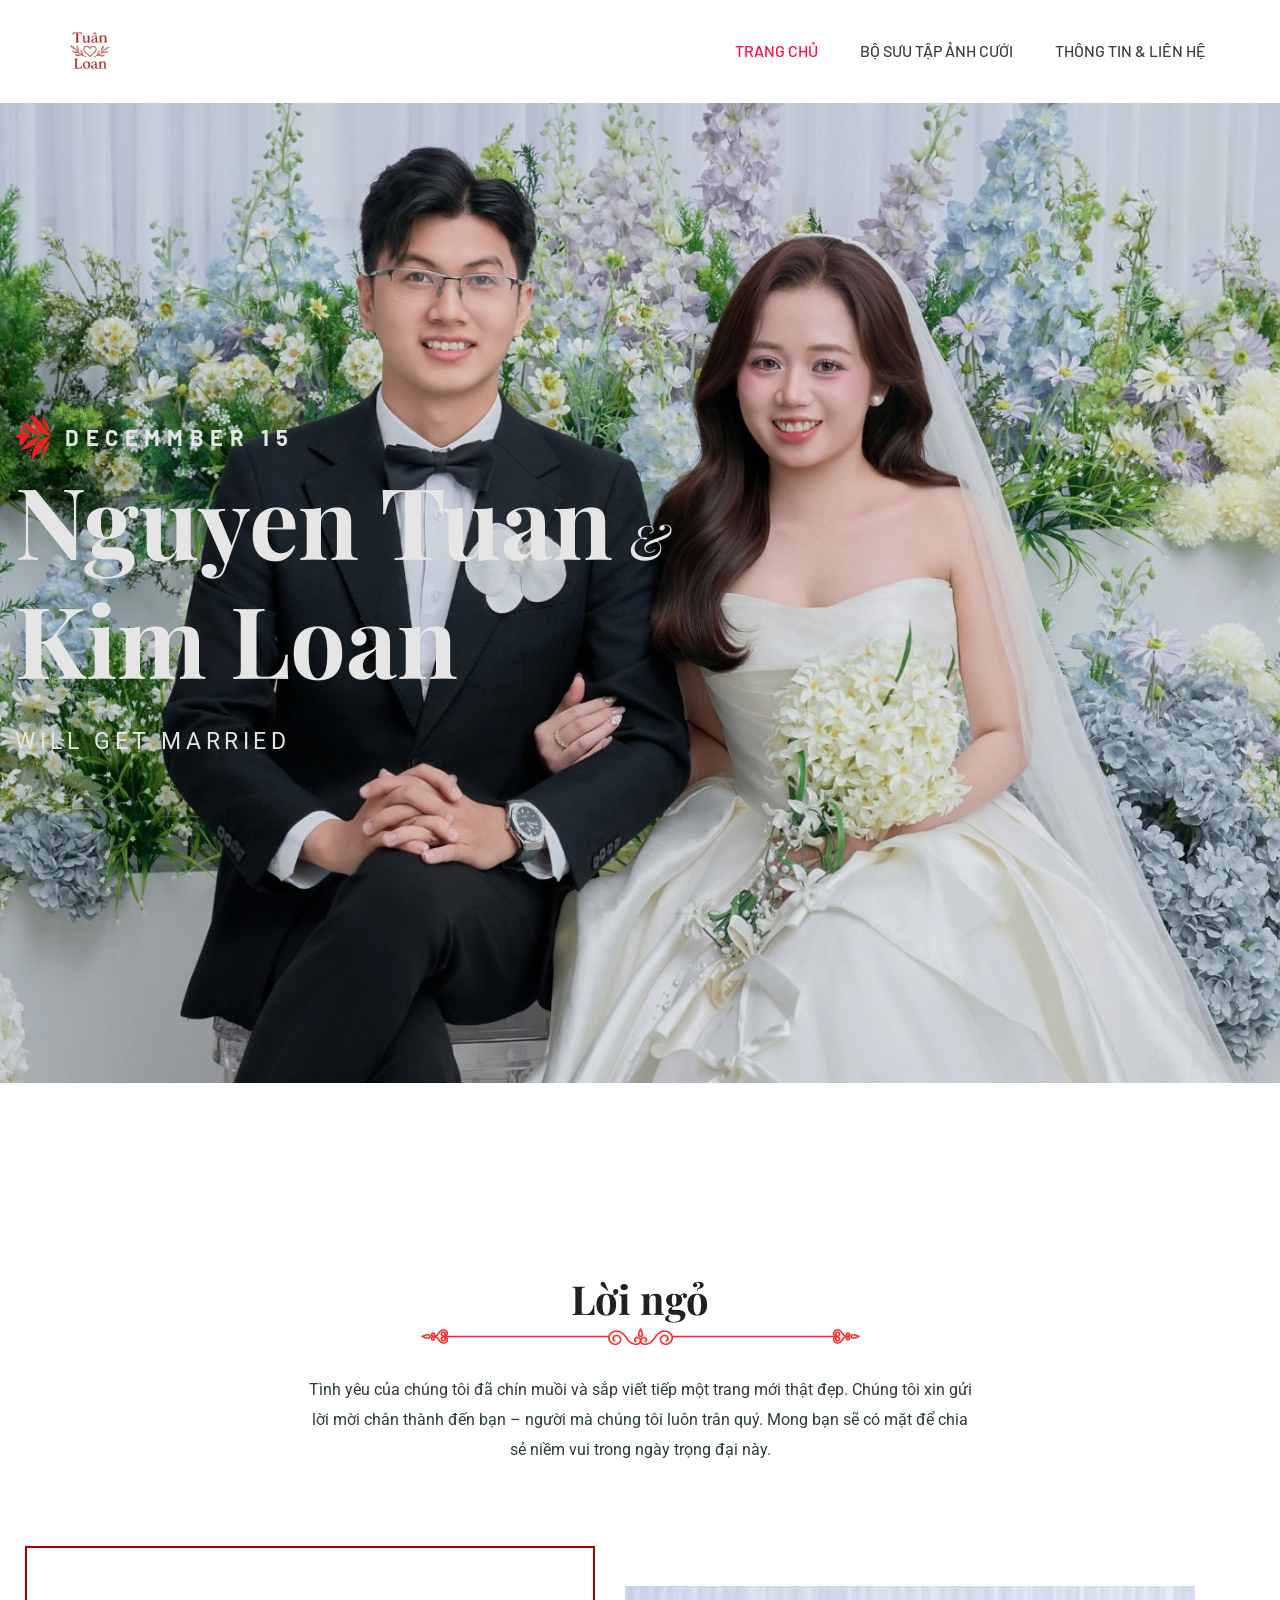
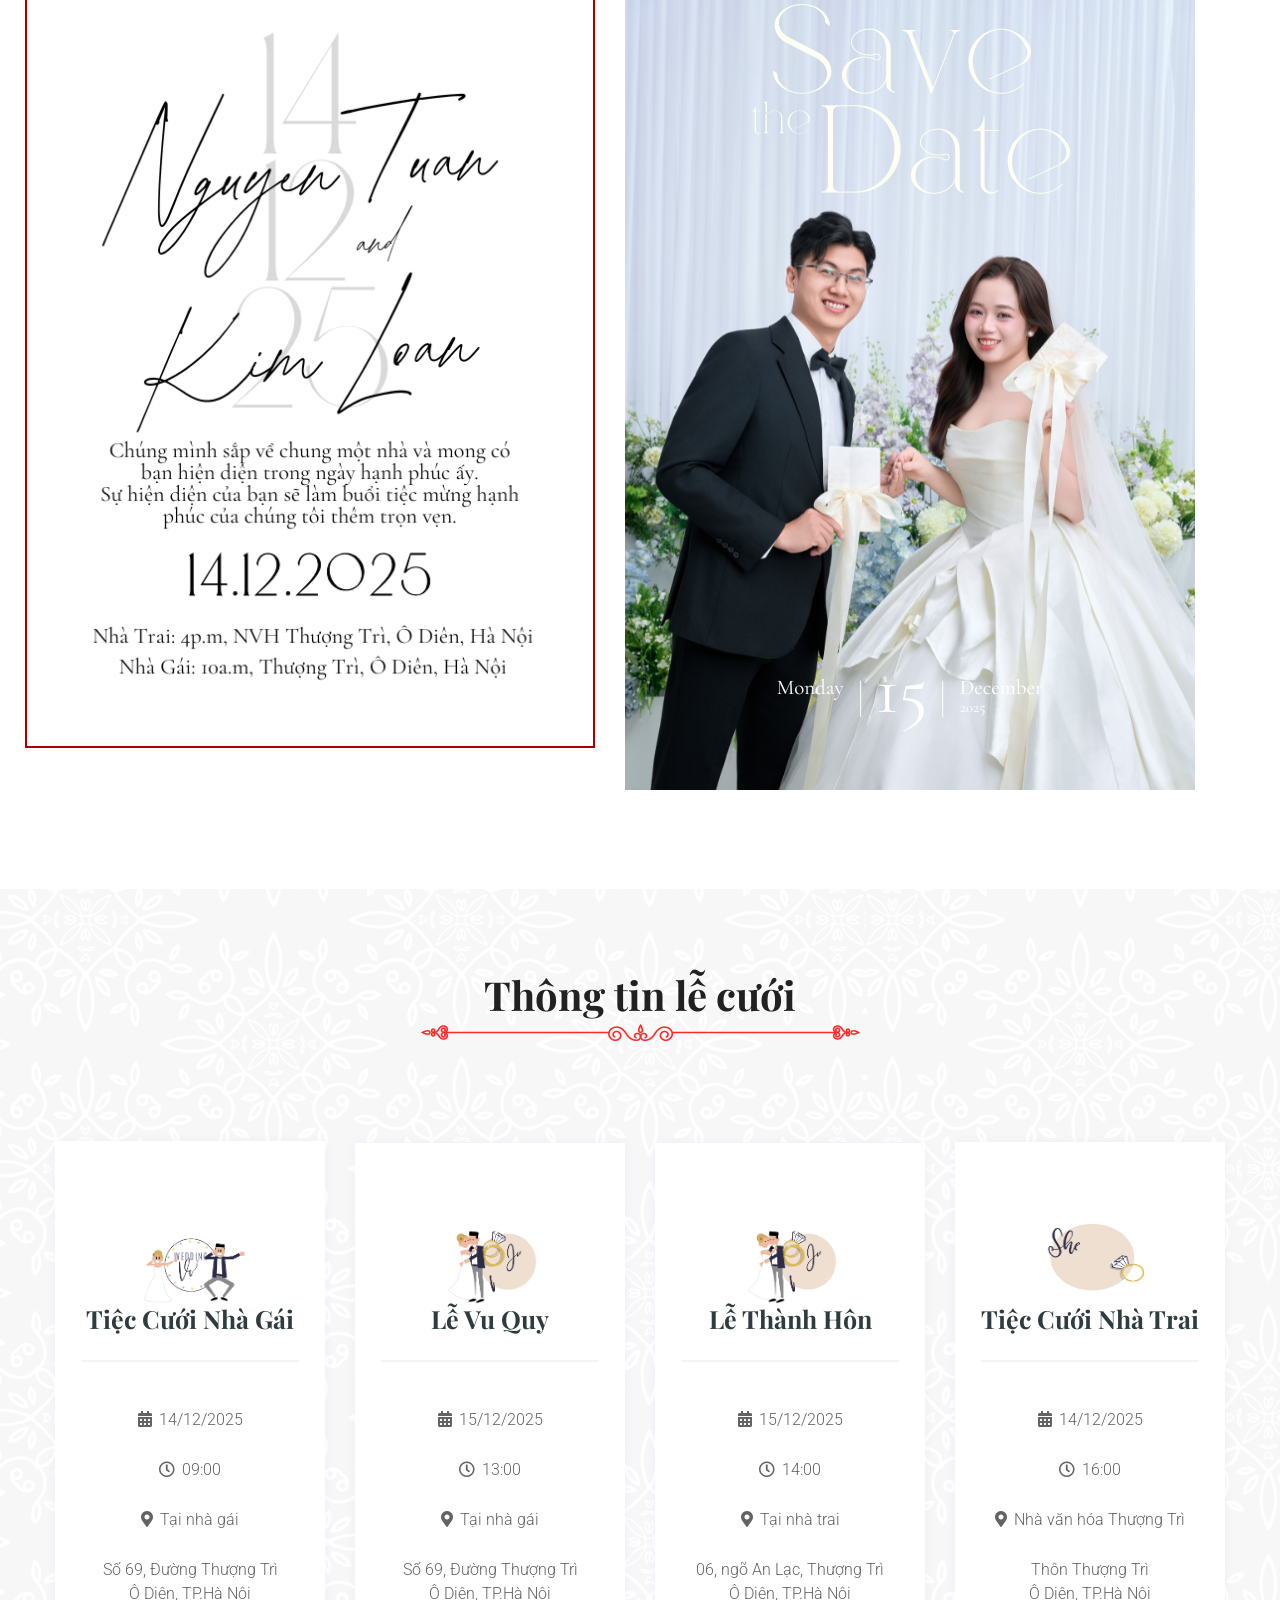
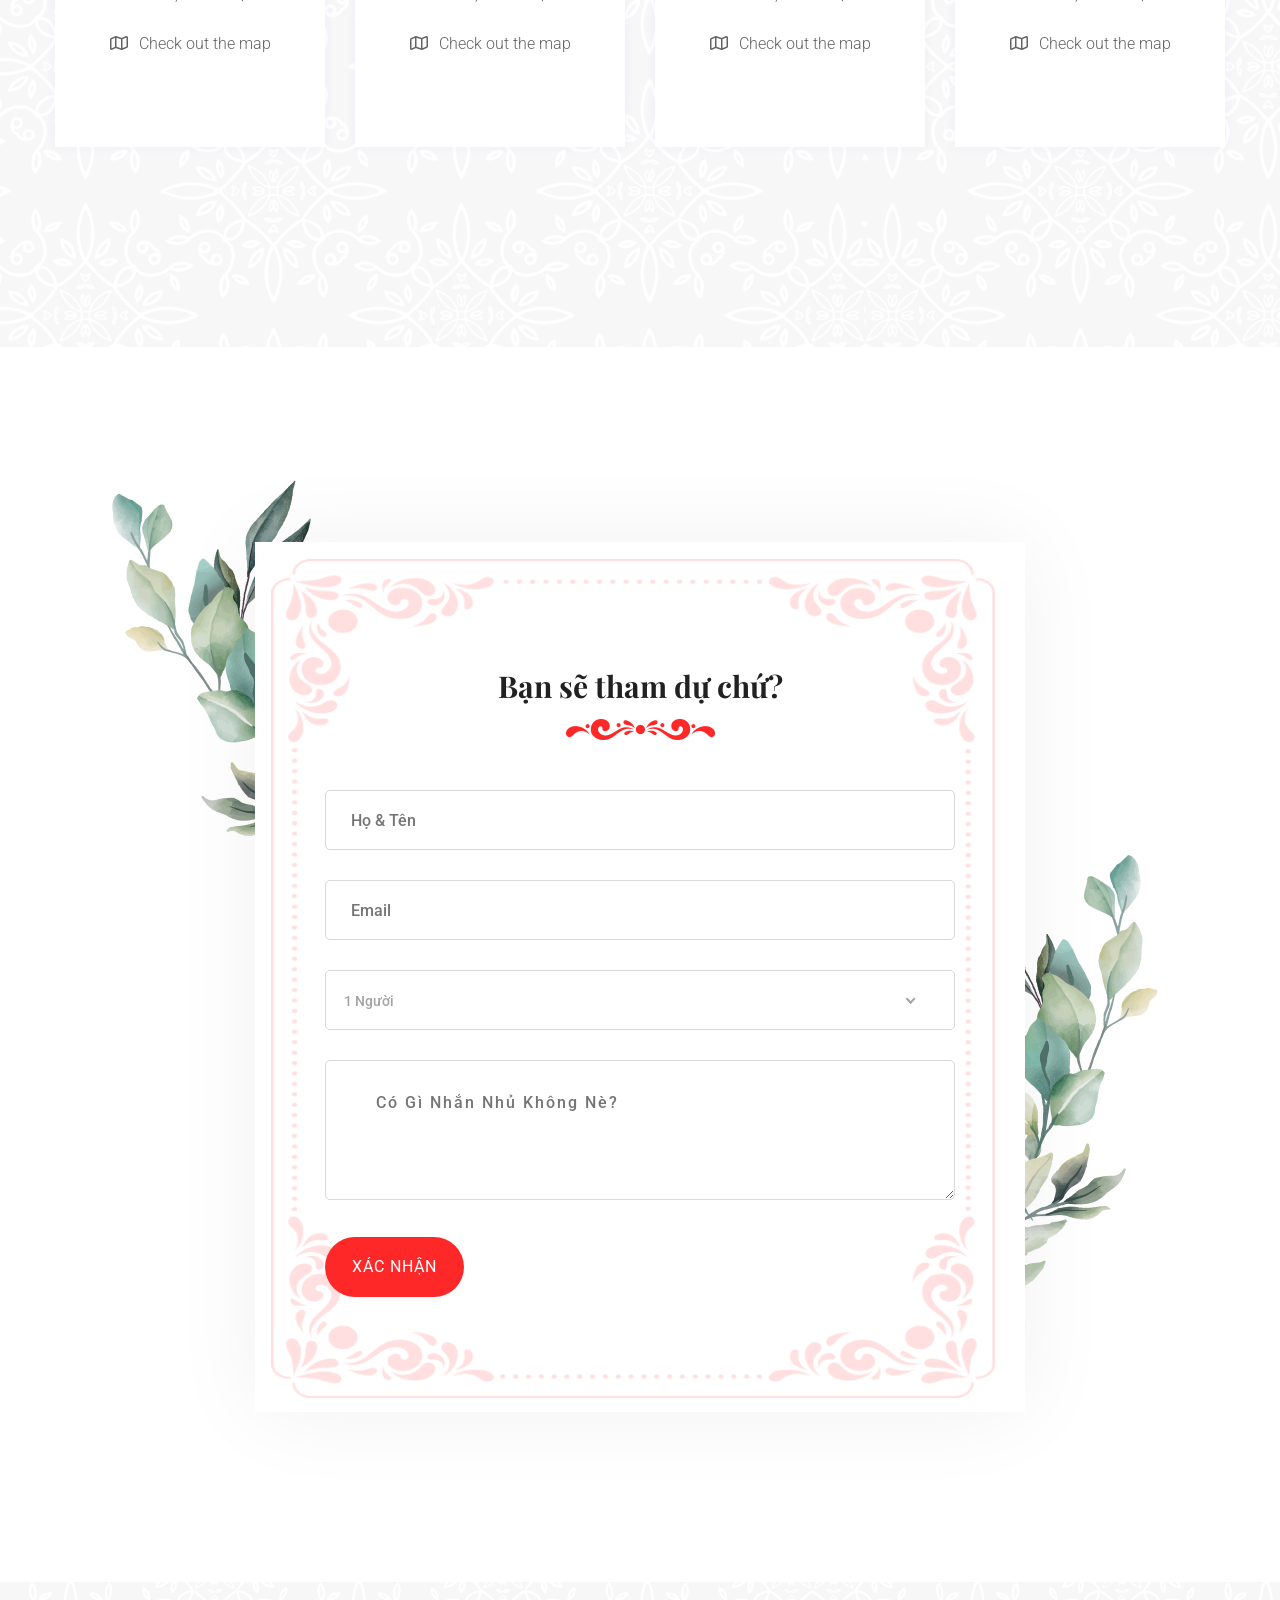
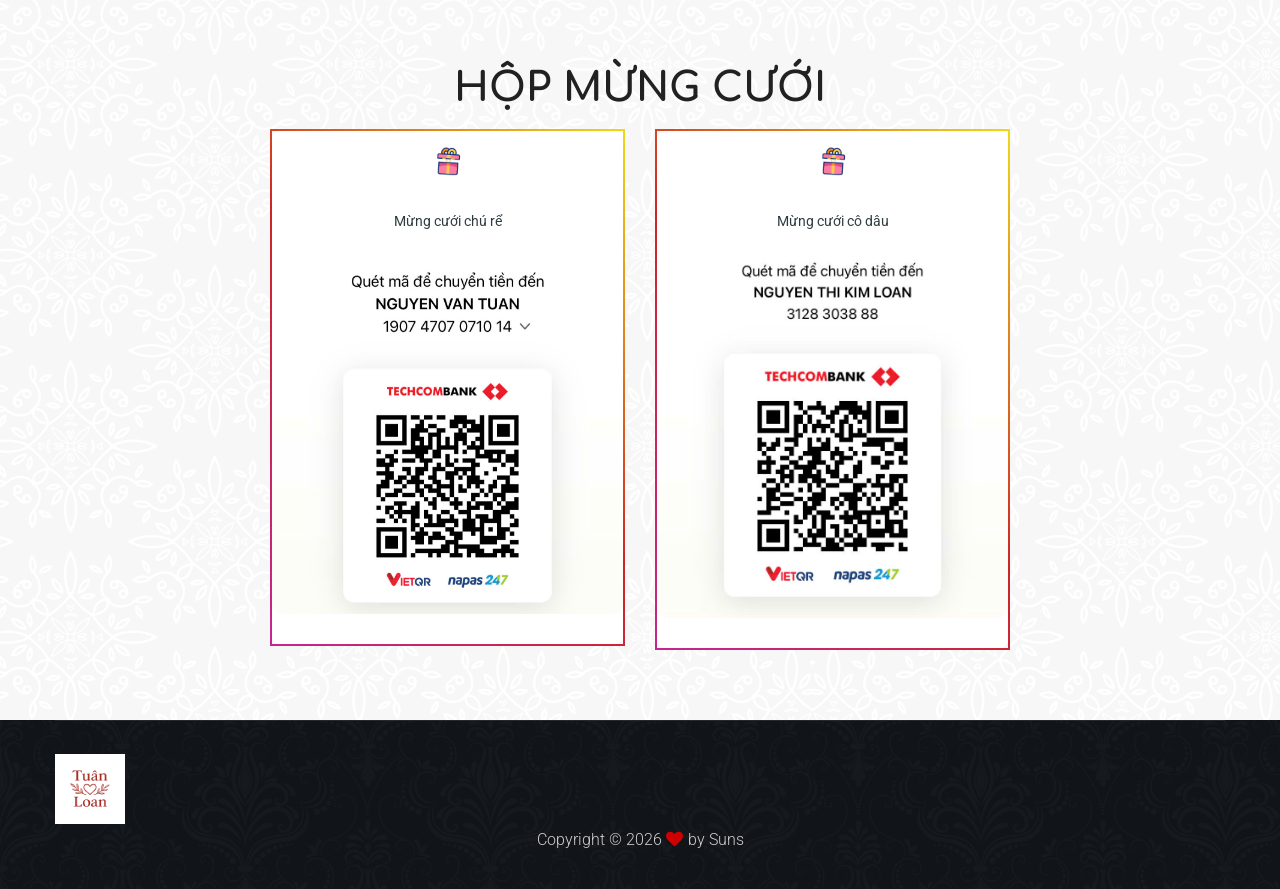
==== commit b7af1549: "update" ====
--- a/index.html
+++ b/index.html
@@ -7,13 +7,18 @@
     <title>Thiệp cưới | Tuân & Loan </title>
     <meta name="description" content="">
     <meta name="viewport" content="width=device-width, initial-scale=1">
+    <link href="https://fonts.googleapis.com/css2?family=Comfortaa:wght@400;700&display=swap" rel="stylesheet">
+    <style>
+        /* Apply Comfortaa when the comfortaa class is used */
+        .comfortaa { font-family: 'Comfortaa', cursive !important; }
+    </style>
     <link rel="manifest" href="site.webmanifest">
     <link rel="shortcut icon" type="image/x-icon" href="assets/img/favicon.ico">
 
     <meta property="og:title" content="Thiệp cưới | Tuân & Loan" />
     <meta property="og:description" content="Đám cưới chúng mình" />
     <meta property="og:image" content="assets/img/gallery/LIU04552.png" />
-    <meta property="og:url" content="https://mavryk2000.tech" />
+    <meta property="og:url" content="https://tuanloanwedding.tech" />
     <meta property="og:type" content="website" />
 
     <!-- CSS here -->
@@ -251,7 +256,7 @@
         </section>
         <!-- Services Card End -->
         <!--? Gift Start -->
-        <section class="gift-area gift-padding fix" data-background="assets/img/gallery/section_bg3.png">
+        <!-- <section class="gift-area gift-padding fix" data-background="assets/img/gallery/section_bg3.png">
             <div class="container">
                 <div class="row">
                     <div class="col-12">
@@ -262,7 +267,7 @@
                     </div>
                 </div>
             </div>
-        </section>
+        </section> -->
         <!-- Gift End -->
         <!--? Contact form Start -->
         <div class="contact-form section-padding30 fix">
@@ -334,8 +339,10 @@
                 <div class="row d-flex justify-content-center">
                     <div class="col-lg-8">
                         <div class="section-tittle text-center mb-70">
-                            <h2>Hộp mừng cưới</h2>
-                            <img src="assets/img/gallery/tittle_img.png" alt="">
+                            <h2 class="comfortaa">HỘP MỪNG CƯỚI</h2>
+                            <p></p>
+                            <p></p>
+                            <!-- <img src="assets/img/gallery/tittle_img.png" alt=""> -->
                             <div class="container">
                                 <div class="row">
                                     <div class="col-lg-6 col-md-6 col-6">
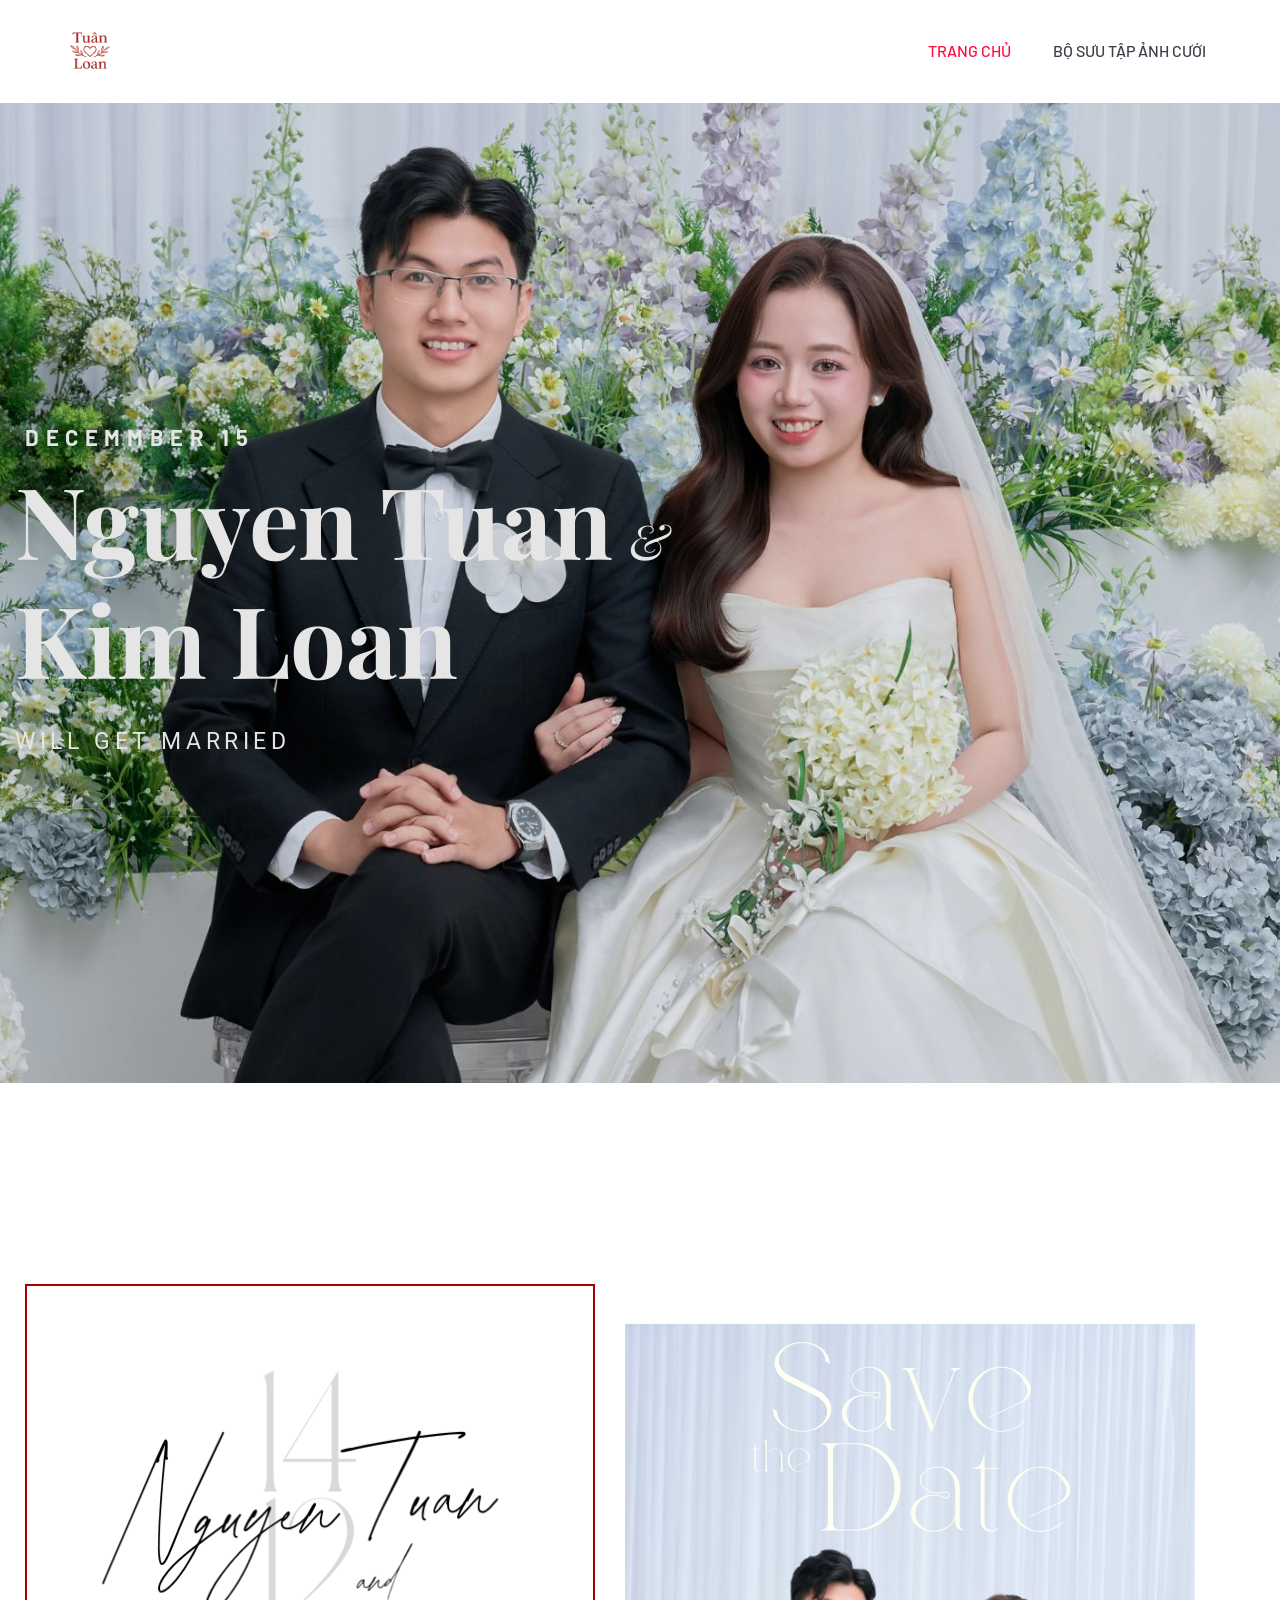
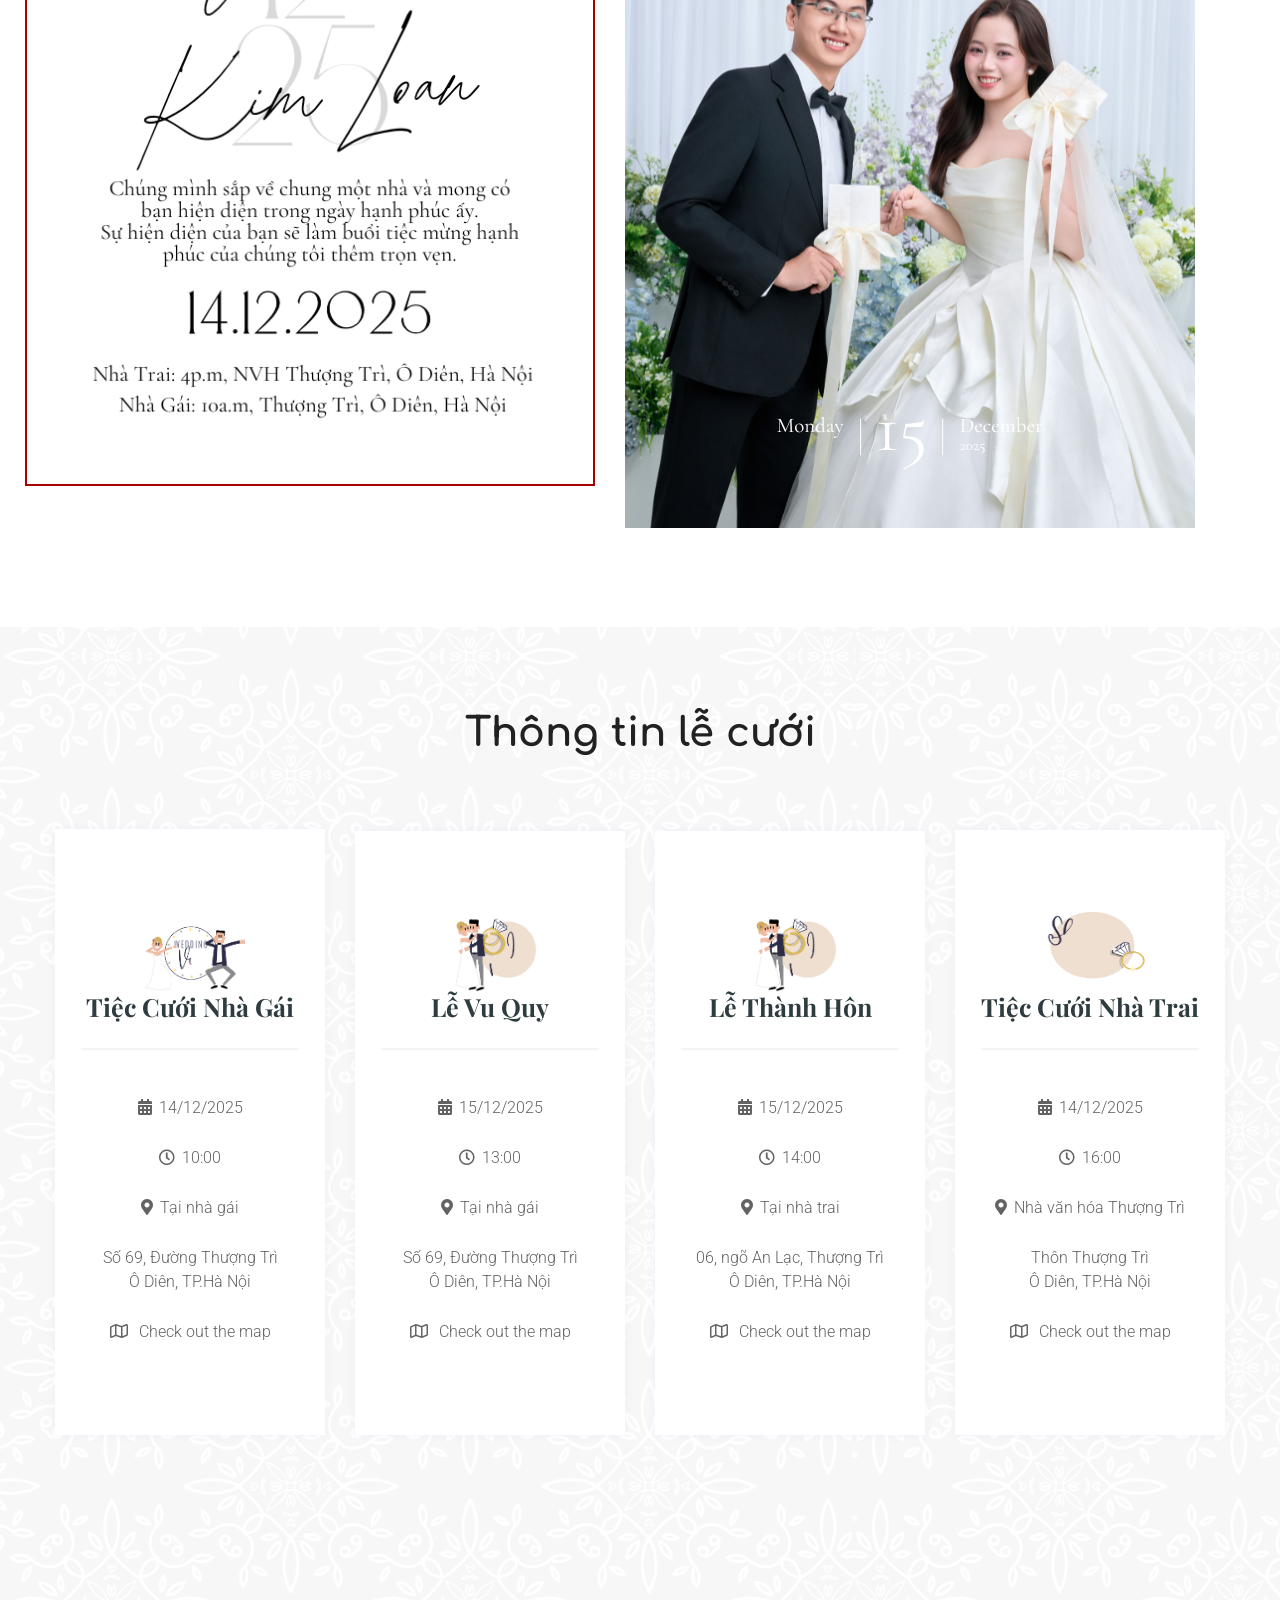
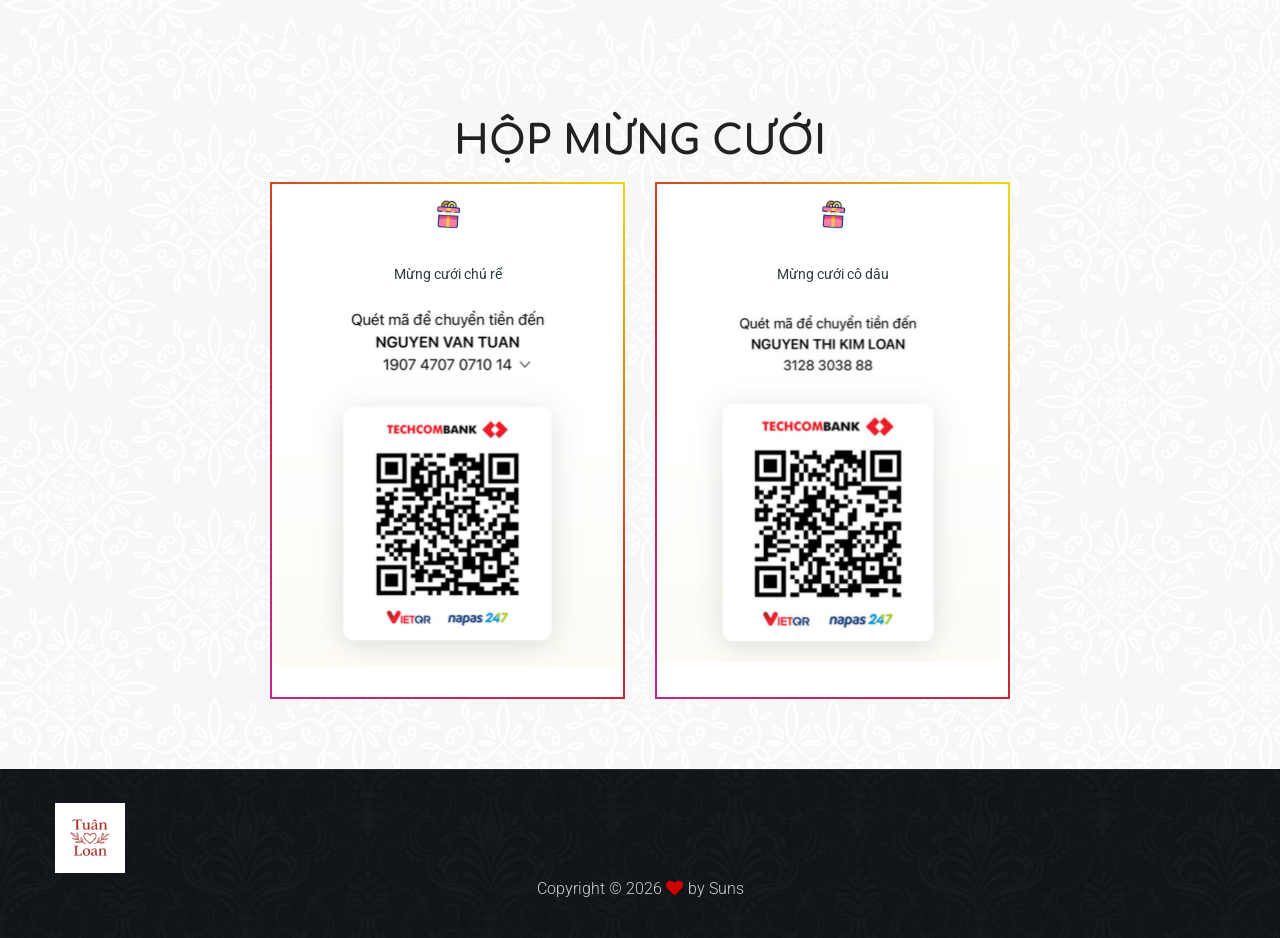
==== commit acec50e3: "update" ====
--- a/index.html
+++ b/index.html
@@ -69,7 +69,7 @@
                                     <ul id="navigation">
                                         <li><a href="index.html" class="menu-choosed"> Trang chủ</a></li>
                                         <li><a href="gallery.html"> Bộ sưu tập ảnh cưới</a></li>
-                                        <li><a href="contact.html"> Thông tin & Liên hệ</a></li>
+                                        <!-- <li><a href="contact.html"> Thông tin & Liên hệ</a></li> -->
                                     </ul>
                                 </nav>
                             </div>
@@ -124,18 +124,6 @@
         <!--? Our Story Start -->
         <div class="Our-story-area story-padding">
             <div class="container">
-                <div class="row d-flex justify-content-center">
-                    <div class="col-xl-7 col-lg-8">
-                        <div class="section-tittle text-center mb-70">
-                            <h2>Lời ngỏ​</h2>
-                            <img src="assets/img/gallery/tittle_img.png" alt="">
-                            <p>Tình yêu của chúng tôi đã chín muồi và sắp viết tiếp một trang mới thật đẹp. Chúng tôi
-                                xin gửi lời mời chân thành đến bạn – người mà chúng tôi luôn trân quý. Mong bạn sẽ có
-                                mặt để chia sẻ niềm vui trong ngày trọng đại này.</p>
-                        </div>
-                    </div>
-                </div>
-
                 <div class="row">
                     <div class="col-xl-6 col-lg-5">
 
@@ -161,8 +149,7 @@
                 <div class="row d-flex justify-content-center">
                     <div class="col-lg-8">
                         <div class="section-tittle text-center mb-70">
-                            <h2>Thông tin lễ cưới</h2>
-                            <img src="assets/img/gallery/tittle_img.png" alt="">
+                            <h2 class="comfortaa">Thông tin lễ cưới</h2>
                         </div>
                     </div>
                 </div>
@@ -176,7 +163,7 @@
                             <div class="card-bottom">
                                 <ul>
                                     <li><i class="fas fa-calendar-alt"></i>14/12/2025</li>
-                                    <li><i class="far fa-clock"></i>09:00</li>
+                                    <li><i class="far fa-clock"></i>10:00</li>
                                     <li><i class="fas fa-map-marker-alt"></i>Tại nhà gái</li>
                                     <li>Số 69, Đường Thượng Trì </br> Ô Diên, TP.Hà Nội</li>
                                     <li><i class="far fa-map"></i> Check out the map</li>
@@ -225,7 +212,7 @@
                                 </ul>
                             </div>
                             <div class="card-buttons mt-30">
-                                <a href="https://maps.app.goo.gl/9o6EZkynxB6WmyFQ9?g_st=iz" target="_blank"
+                                <a href="https://maps.app.goo.gl/aiE1TLjcVGecBcz96" target="_blank"
                                     class="btn card-btn1">Bản đồ</a>
                             </div>
                         </div>
@@ -254,84 +241,6 @@
                 </div>
             </div>
         </section>
-        <!-- Services Card End -->
-        <!--? Gift Start -->
-        <!-- <section class="gift-area gift-padding fix" data-background="assets/img/gallery/section_bg3.png">
-            <div class="container">
-                <div class="row">
-                    <div class="col-12">
-                        <div class="gift-caption text-center">
-                            <h2>Món quà tuyệt vời nhất của bạn</h2>
-                            <p>Sẽ là sự hiện diện của bạn tại đám cưới chúng tôi</p>
-                        </div>
-                    </div>
-                </div>
-            </div>
-        </section> -->
-        <!-- Gift End -->
-        <!--? Contact form Start -->
-        <div class="contact-form section-padding30 fix">
-            <div class="container">
-                <div class="row justify-content-center">
-                    <div class="col-xl-8 col-lg-8">
-                        <div class="form-wrapper">
-                            <form id="contact-form" action="#" method="POST">
-                                <!-- section tittle -->
-                                <div class="row ">
-                                    <div class="col-lg-12">
-                                        <div class="section-tittle tittle-form text-center mb-30">
-                                            <h2>Bạn sẽ tham dự chứ?</h2>
-                                            <img src="assets/img/gallery/tittle_img2.png" alt="">
-                                        </div>
-                                    </div>
-                                </div>
-                                <div class="row">
-                                    <div class="col-lg-12">
-                                        <div class="form-box mb-30">
-                                            <input type="text" name="name" placeholder="Họ & Tên">
-                                        </div>
-                                    </div>
-                                    <div class="col-lg-12">
-                                        <div class="form-box subject-icon mb-30">
-                                            <input type="Email" name="subject" placeholder="Email">
-                                        </div>
-                                    </div>
-                                    <div class="col-lg-12 mb-30">
-                                        <div class="select-itms">
-                                            <select name="select" id="select2">
-                                                <option value=""> 1 Người</option>
-                                                <option value=""> 2 Người</option>
-                                                <option value=""> 3 Người</option>
-                                                <option value=""> 4 Người</option>
-                                                <option value=""> Trên 4 Người</option>
-                                            </select>
-                                        </div>
-                                    </div>
-                                    <div class="col-lg-12">
-                                        <div class="form-box message-icon mb-30">
-                                            <textarea name="message" id="message"
-                                                placeholder="Có gì nhắn nhủ không nè?"></textarea>
-                                        </div>
-                                        <div class="submit-info">
-                                            <button class="btn" type="submit">Xác nhận</button>
-                                        </div>
-                                    </div>
-                                </div>
-                            </form>
-                            <!-- Shape inner Flower -->
-                            <div class="shape-inner-flower">
-                                <img src="assets/img/gallery/shape2.png" class="shpe2" alt="">
-                            </div>
-                            <!-- Shape outer Flower -->
-                            <div class="shape-outer-flower">
-                                <img src="assets/img/flower/from-top.png" class="outer-top" alt="">
-                                <img src="assets/img/flower/from-bottom.png" class="outer-bottom" alt="">
-                            </div>
-                        </div>
-                    </div>
-                </div>
-            </div>
-        </div>
         <section class="pricing-card-area section-padding10 section-bg"
             data-background="assets/img/gallery/section_bg1.png">
             <div class="container">
@@ -350,7 +259,7 @@
                                             <img src="assets/img/adapt_icon/gift.gif" class="d-block mx-auto icon"
                                                 alt="">
                                             <p class="d-block mx-auto" style="font-size: 14px;">Mừng cưới chú rể</p>
-                                            <img src="assets/img/qr/cr.jpg" class="mx-auto qr" alt="">
+                                            <img src="assets/img/qr/cr.png" class="mx-auto qr" alt="">
                                         </div>
                                     </div>
                                     <div class="col-lg-6 col-md-6 col-6">
@@ -358,7 +267,7 @@
                                             <img src="assets/img/adapt_icon/gift.gif" class="d-block mx-auto icon"
                                                 alt="">
                                             <p class="d-block mx-auto" style="font-size: 14px;">Mừng cưới cô dâu</p>
-                                            <img src="assets/img/qr/cd.jpg" class="mx-auto qr" alt="">
+                                            <img src="assets/img/qr/cd.png" class="mx-auto qr" alt="">
                                         </div>
                                     </div>
                                 </div>
--- a/assets/css/style.css
+++ b/assets/css/style.css
@@ -2723,7 +2723,7 @@
     font-family: "Barlow", sans-serif;
     position: relative;
     display: inline-block;
-    padding-left: 50px;
+    padding-left: 10px;
     line-height: 2.1;
     letter-spacing: 0.3em;
     position: relative
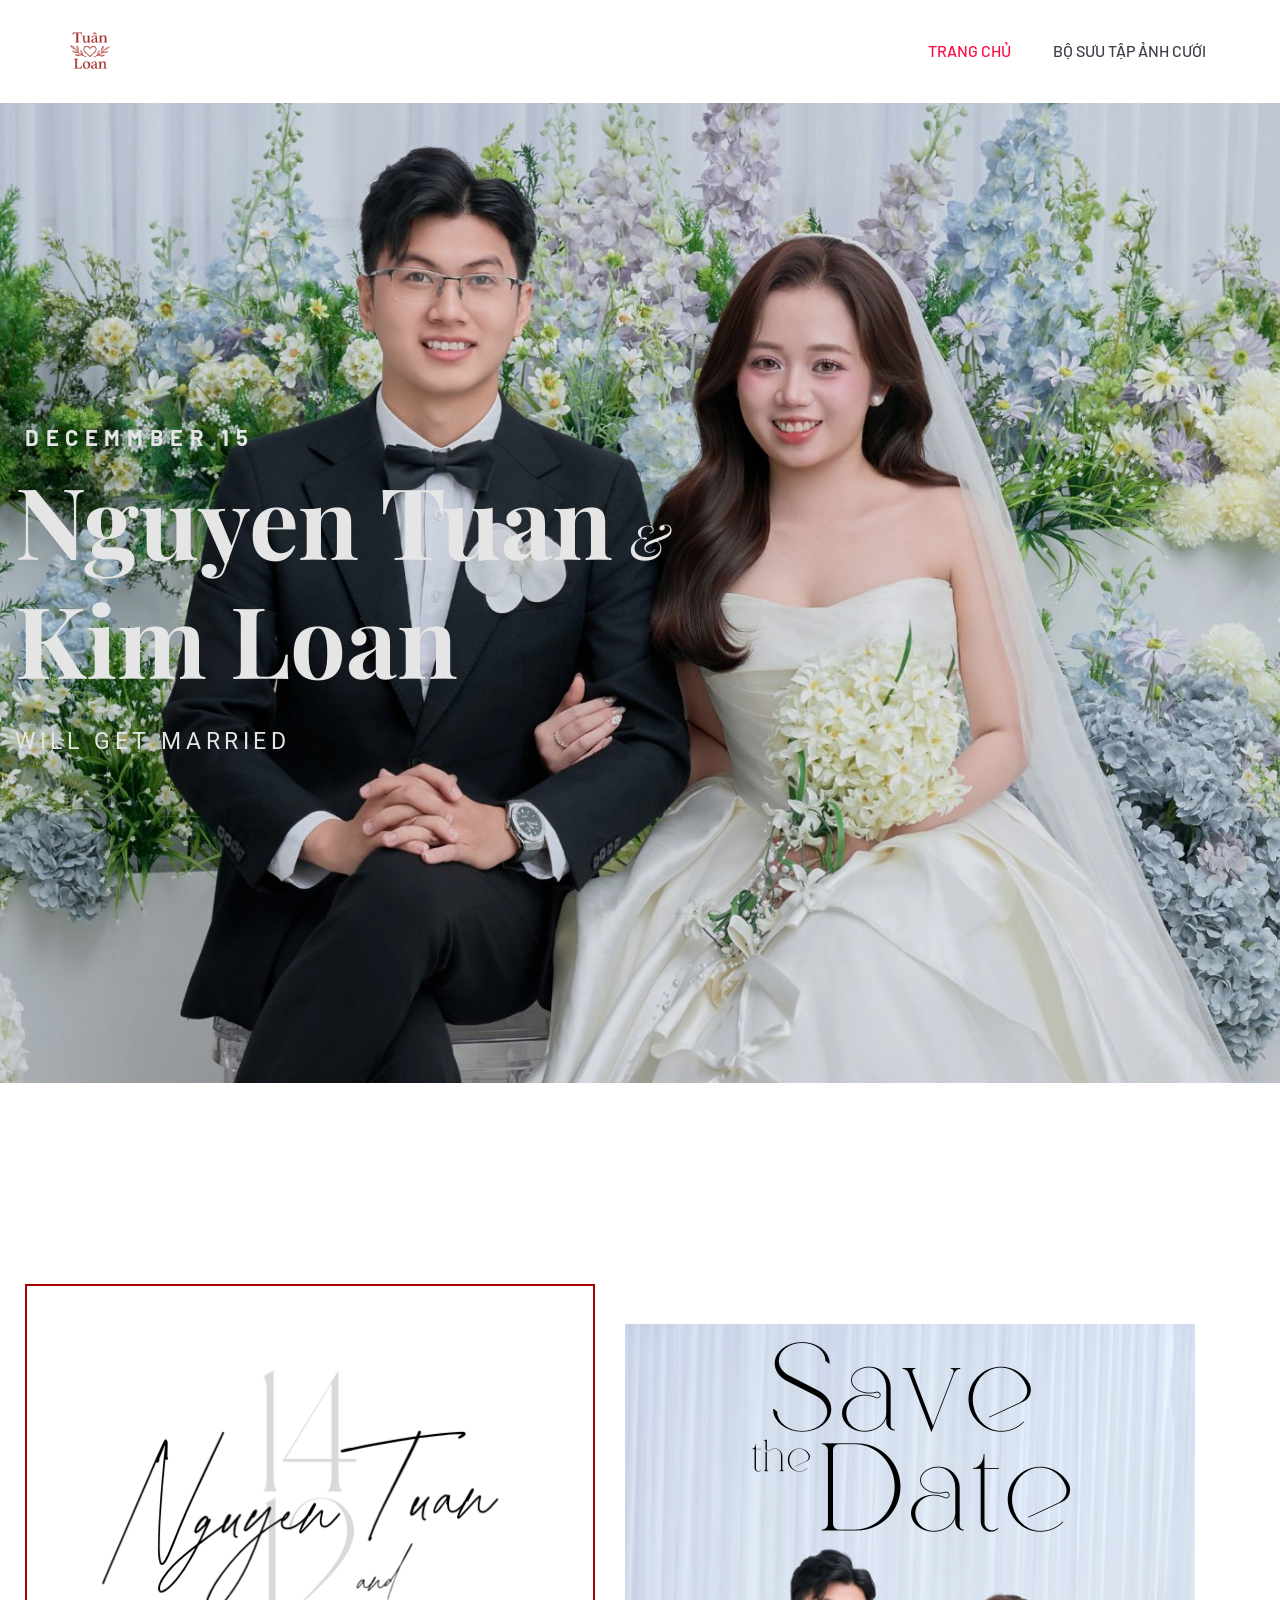
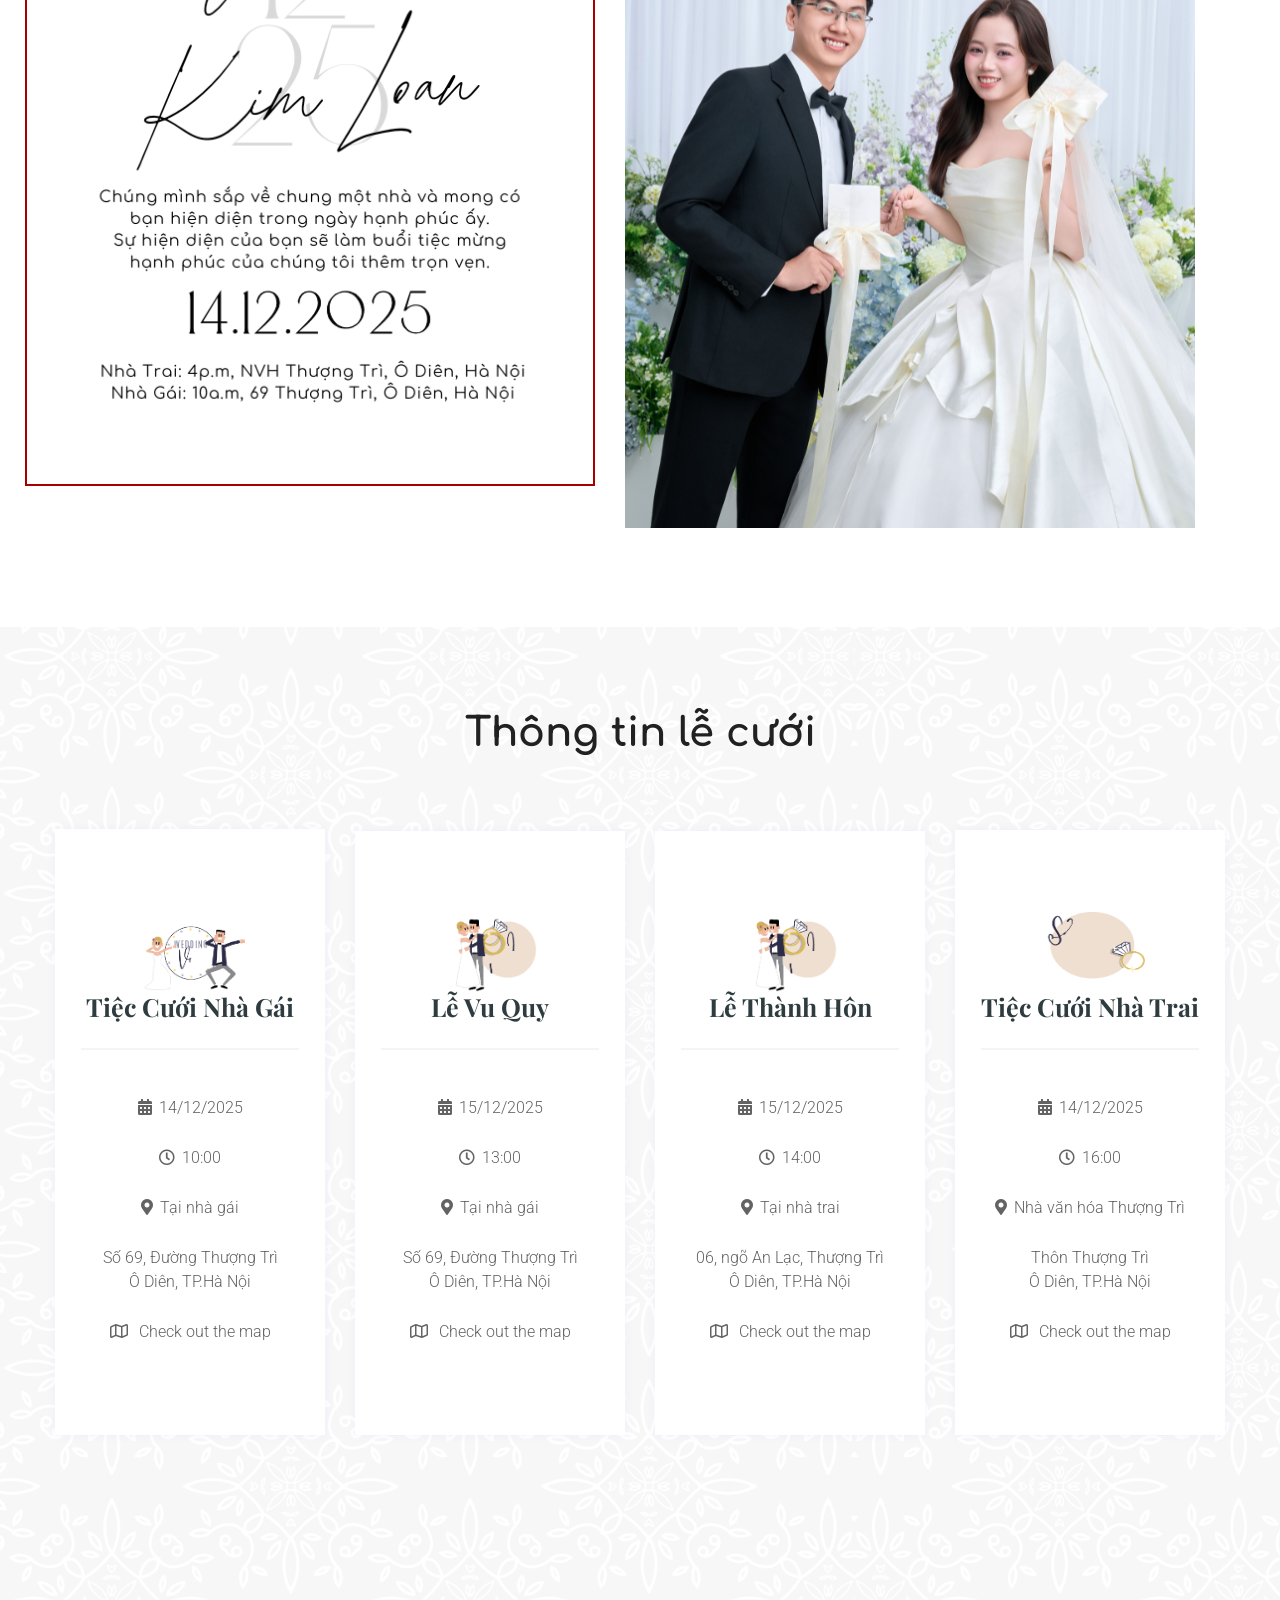
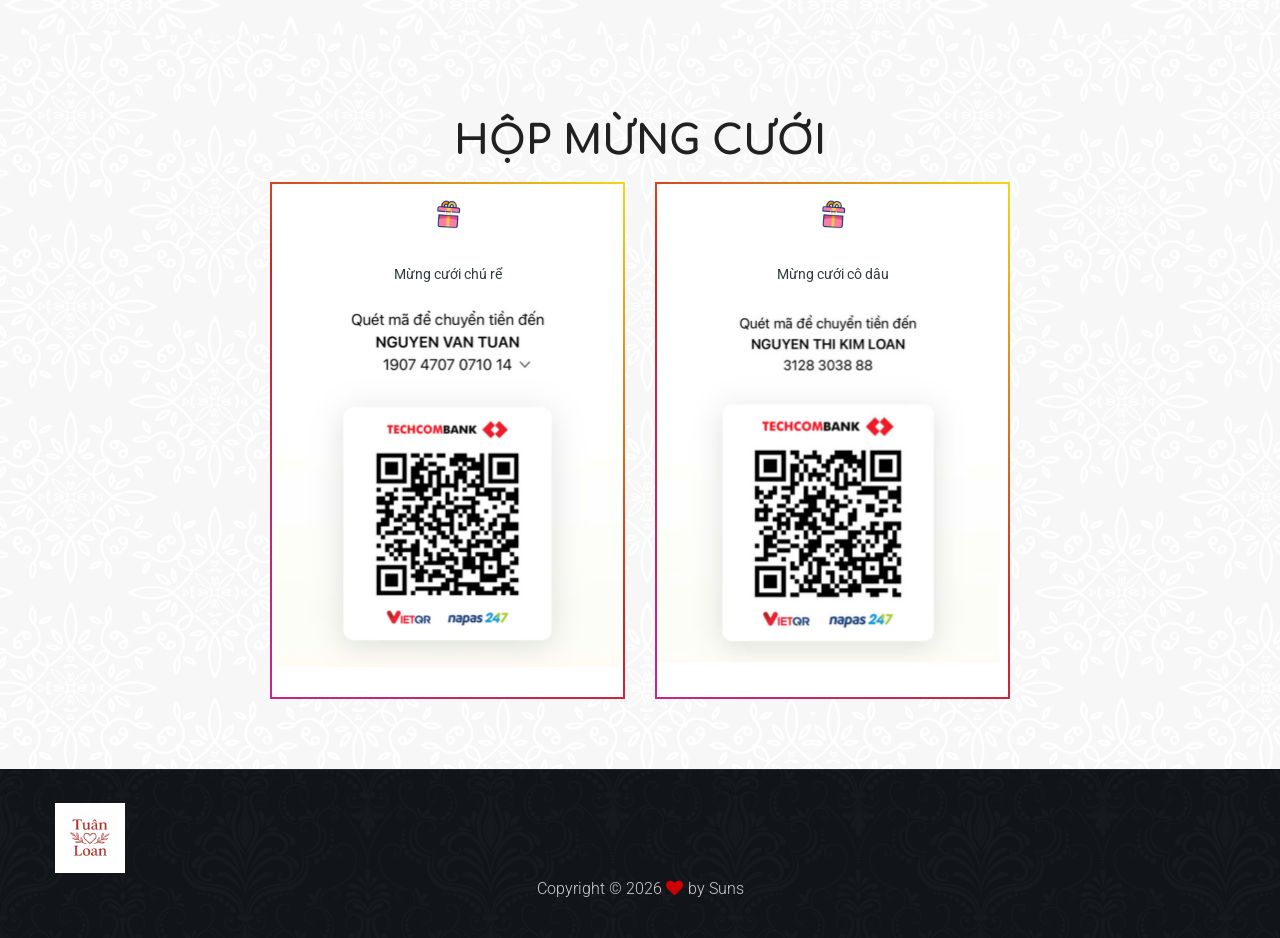
==== commit 842dca83: "update" ====
--- a/index.html
+++ b/index.html
@@ -355,7 +355,8 @@
                     MIN_DURATION: 6,
                     MAX_DURATION: 12,
                     SPAWN_INTERVAL: 1000,
-                    MAX_DROPS: 200
+                    // set to 0 to disable spawning drops (turn off the falling hearts effect)
+                    MAX_DROPS: 0
                 };
 
                 let timer = null;
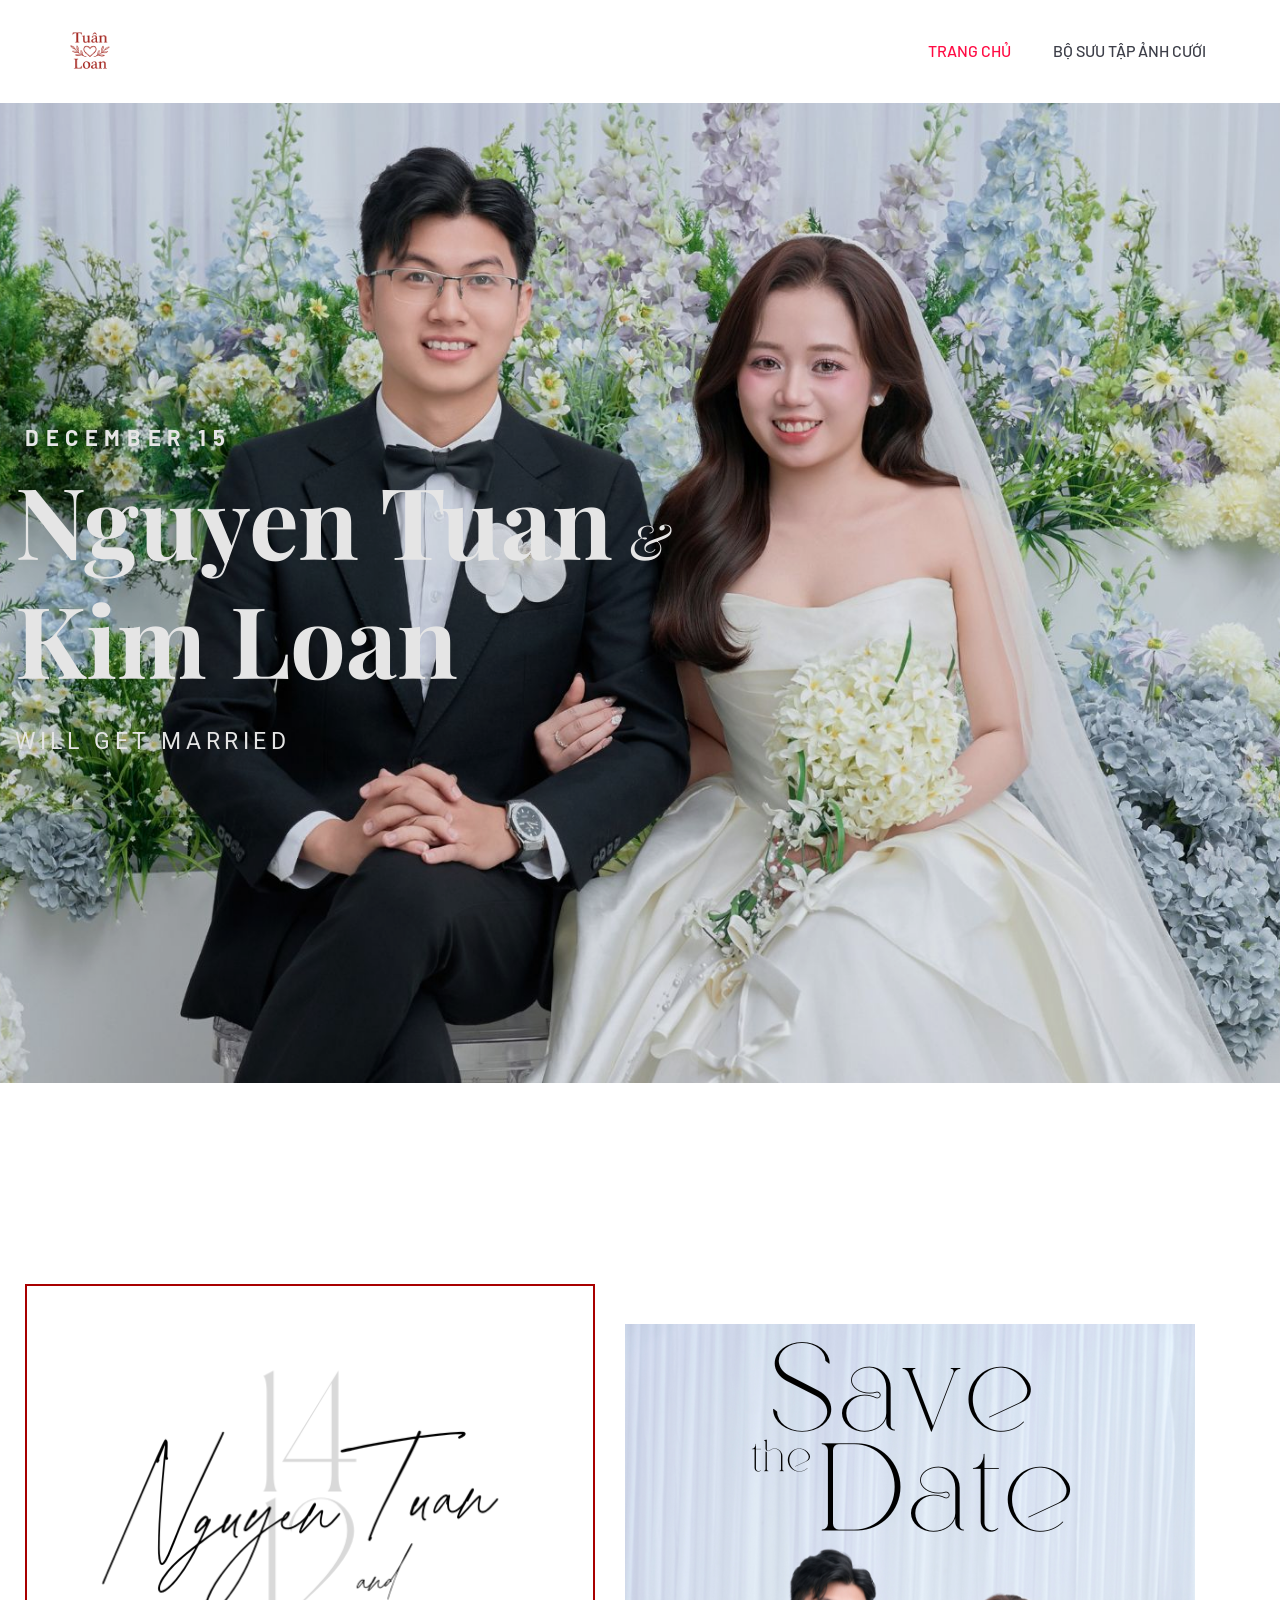
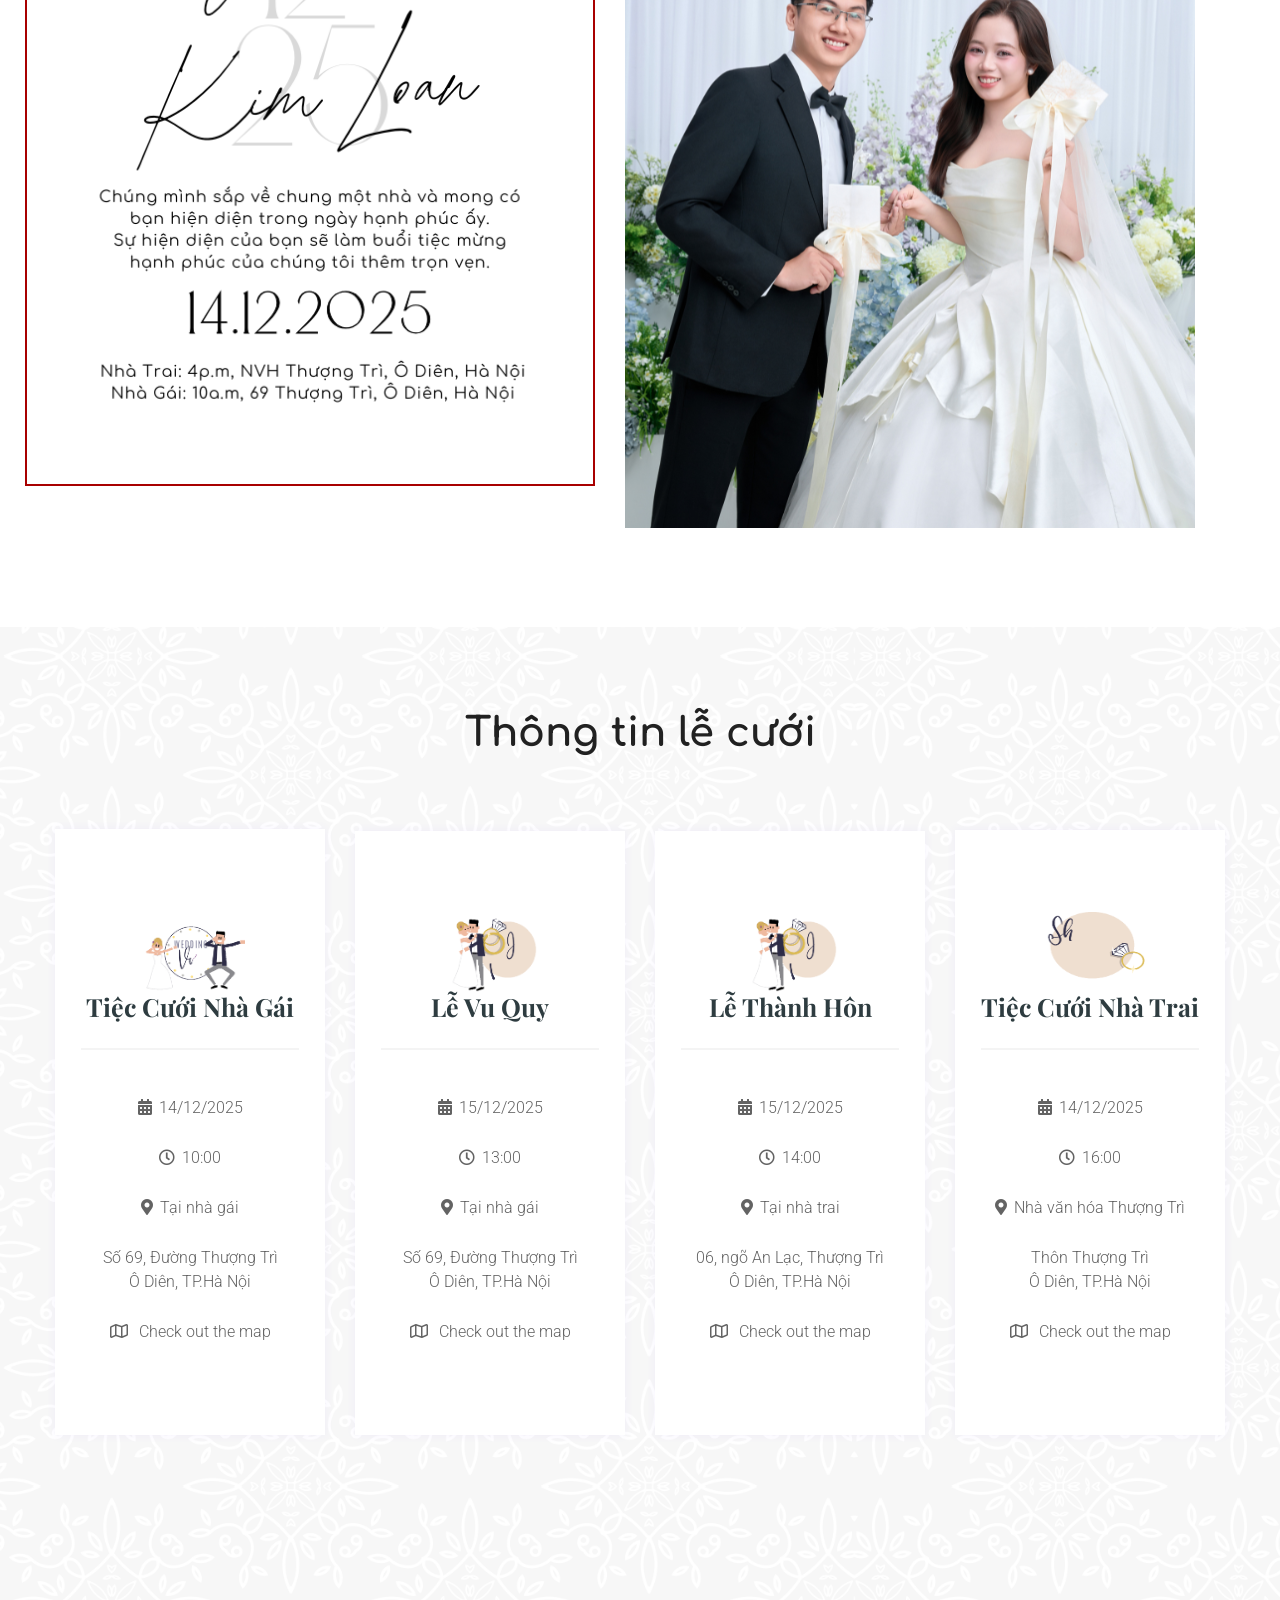
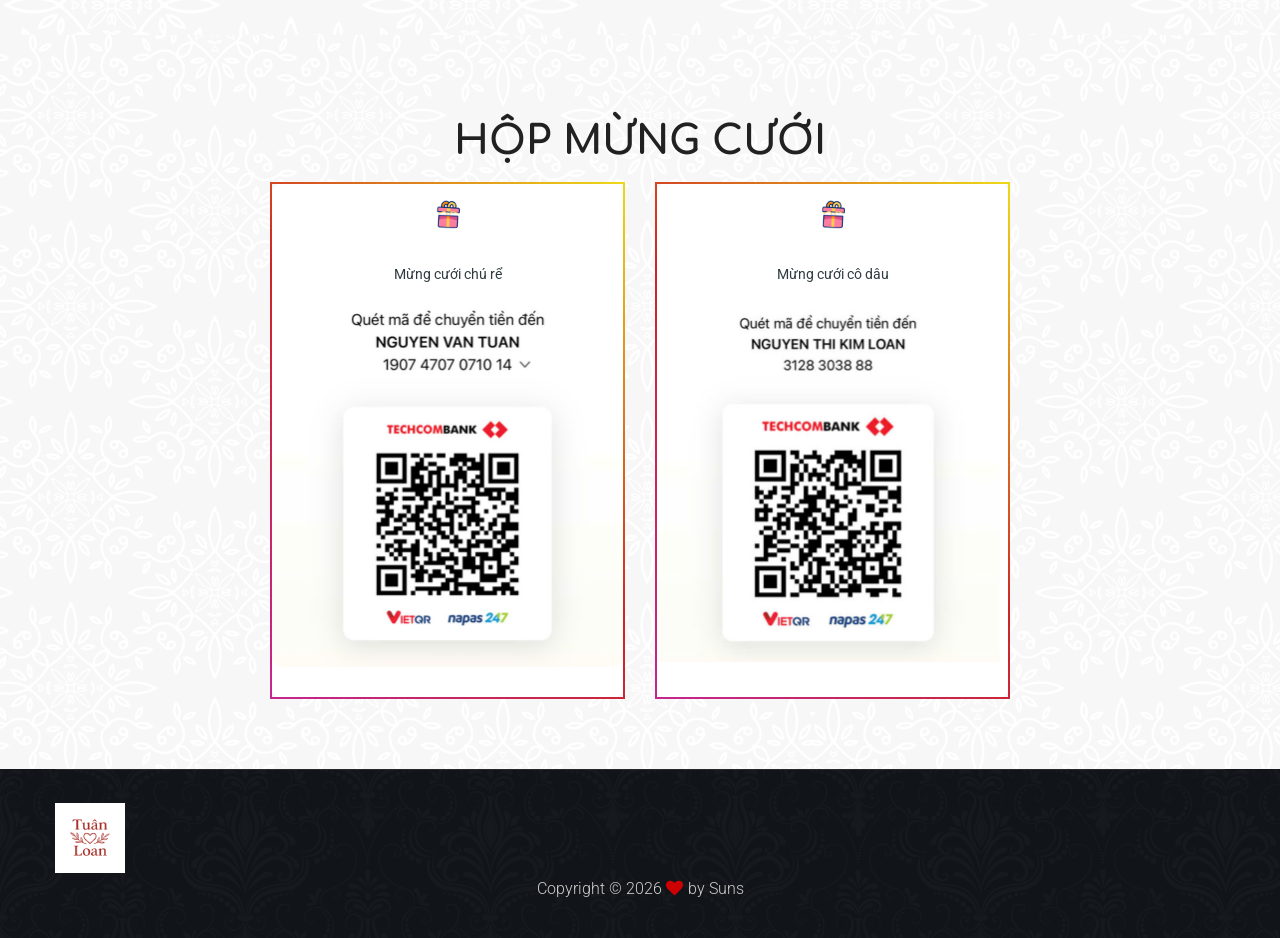
==== commit f6ddc524: "update" ====
--- a/index.html
+++ b/index.html
@@ -94,7 +94,7 @@
                         <div class="row d-flex align-items-center">
                             <div class="col-xl-8 col-lg-6 col-md-8 ">
                                 <div class="hero__caption">
-                                    <span data-animation="fadeInLeft" data-delay=".3s">decemmber 15</span>
+                                    <span data-animation="fadeInLeft" data-delay=".3s">december 15</span>
                                     <h1 data-animation="fadeInLeft" data-delay=".5s" data-duration="2000ms">Nguyen
                                         Tuan<strong> & </strong> Kim Loan</h1>
                                     <p data-animation="fadeInLeft" data-delay=".9s">will get married</p>
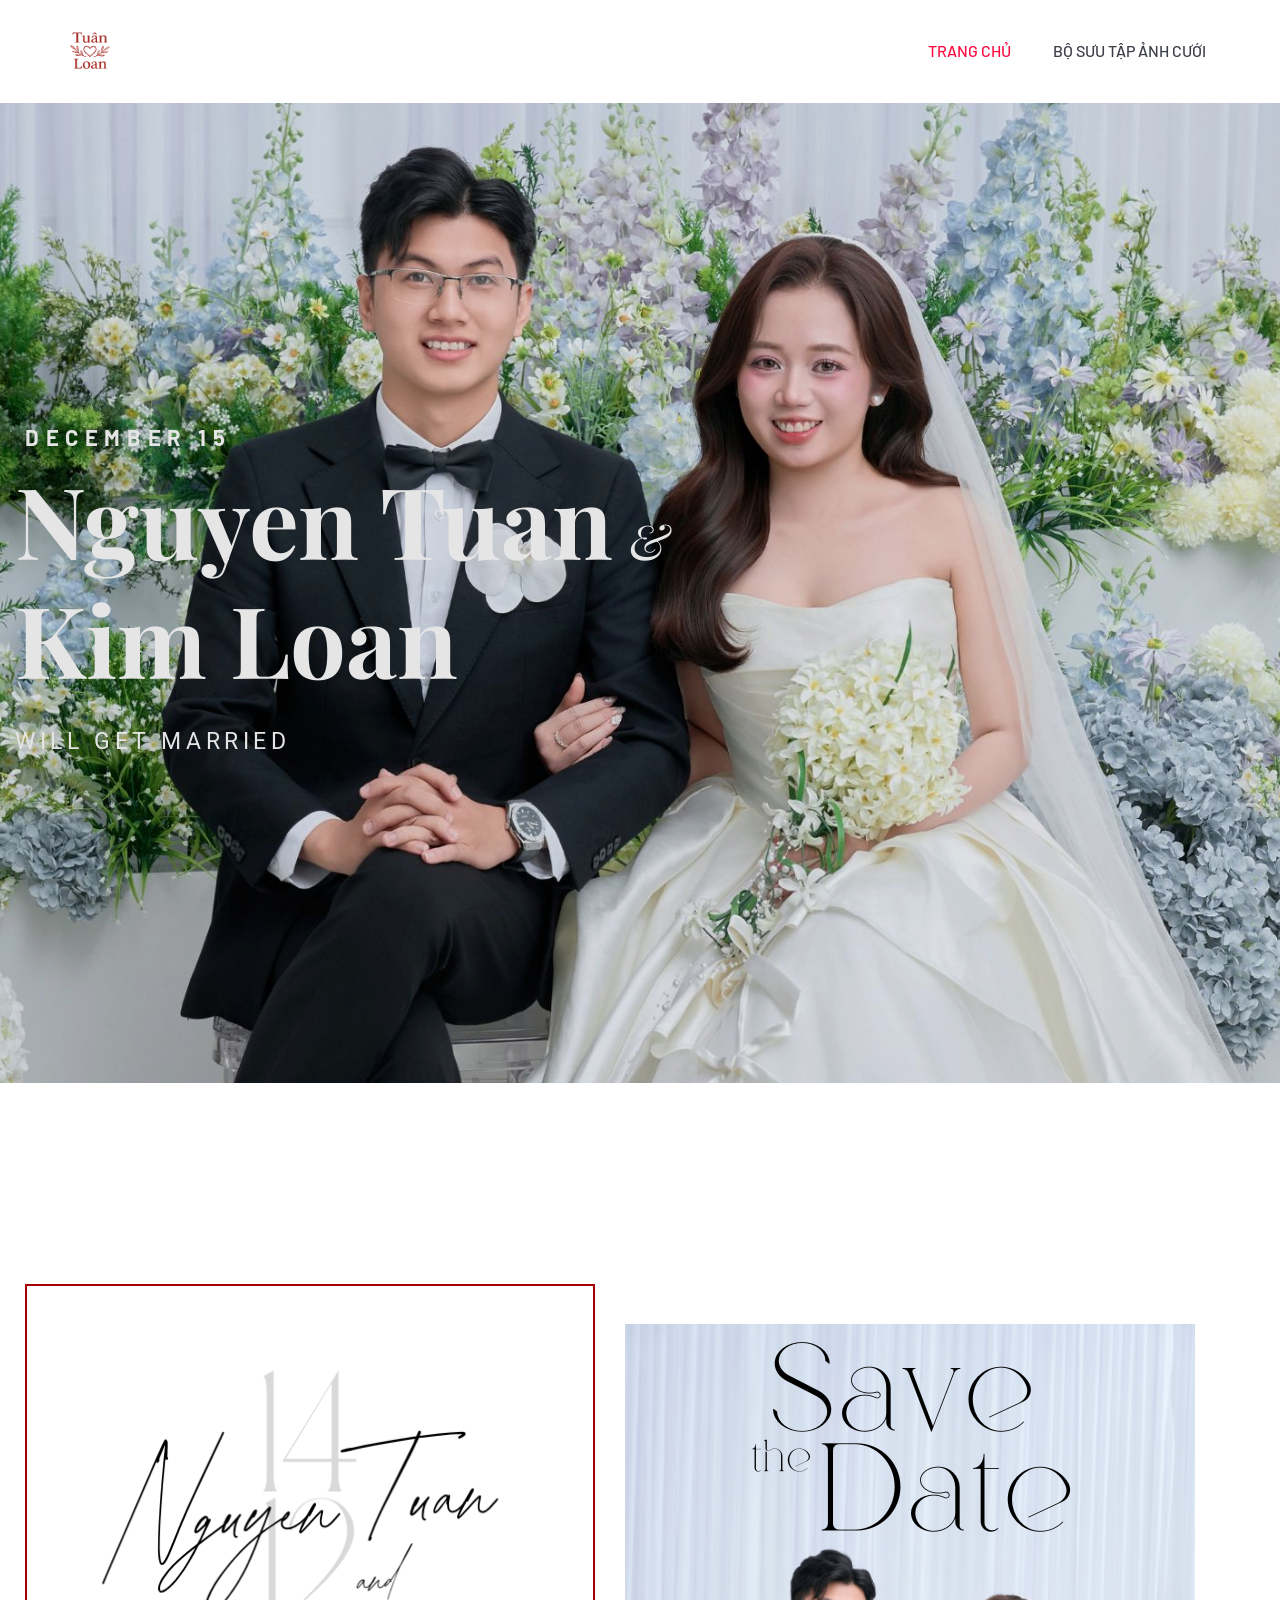
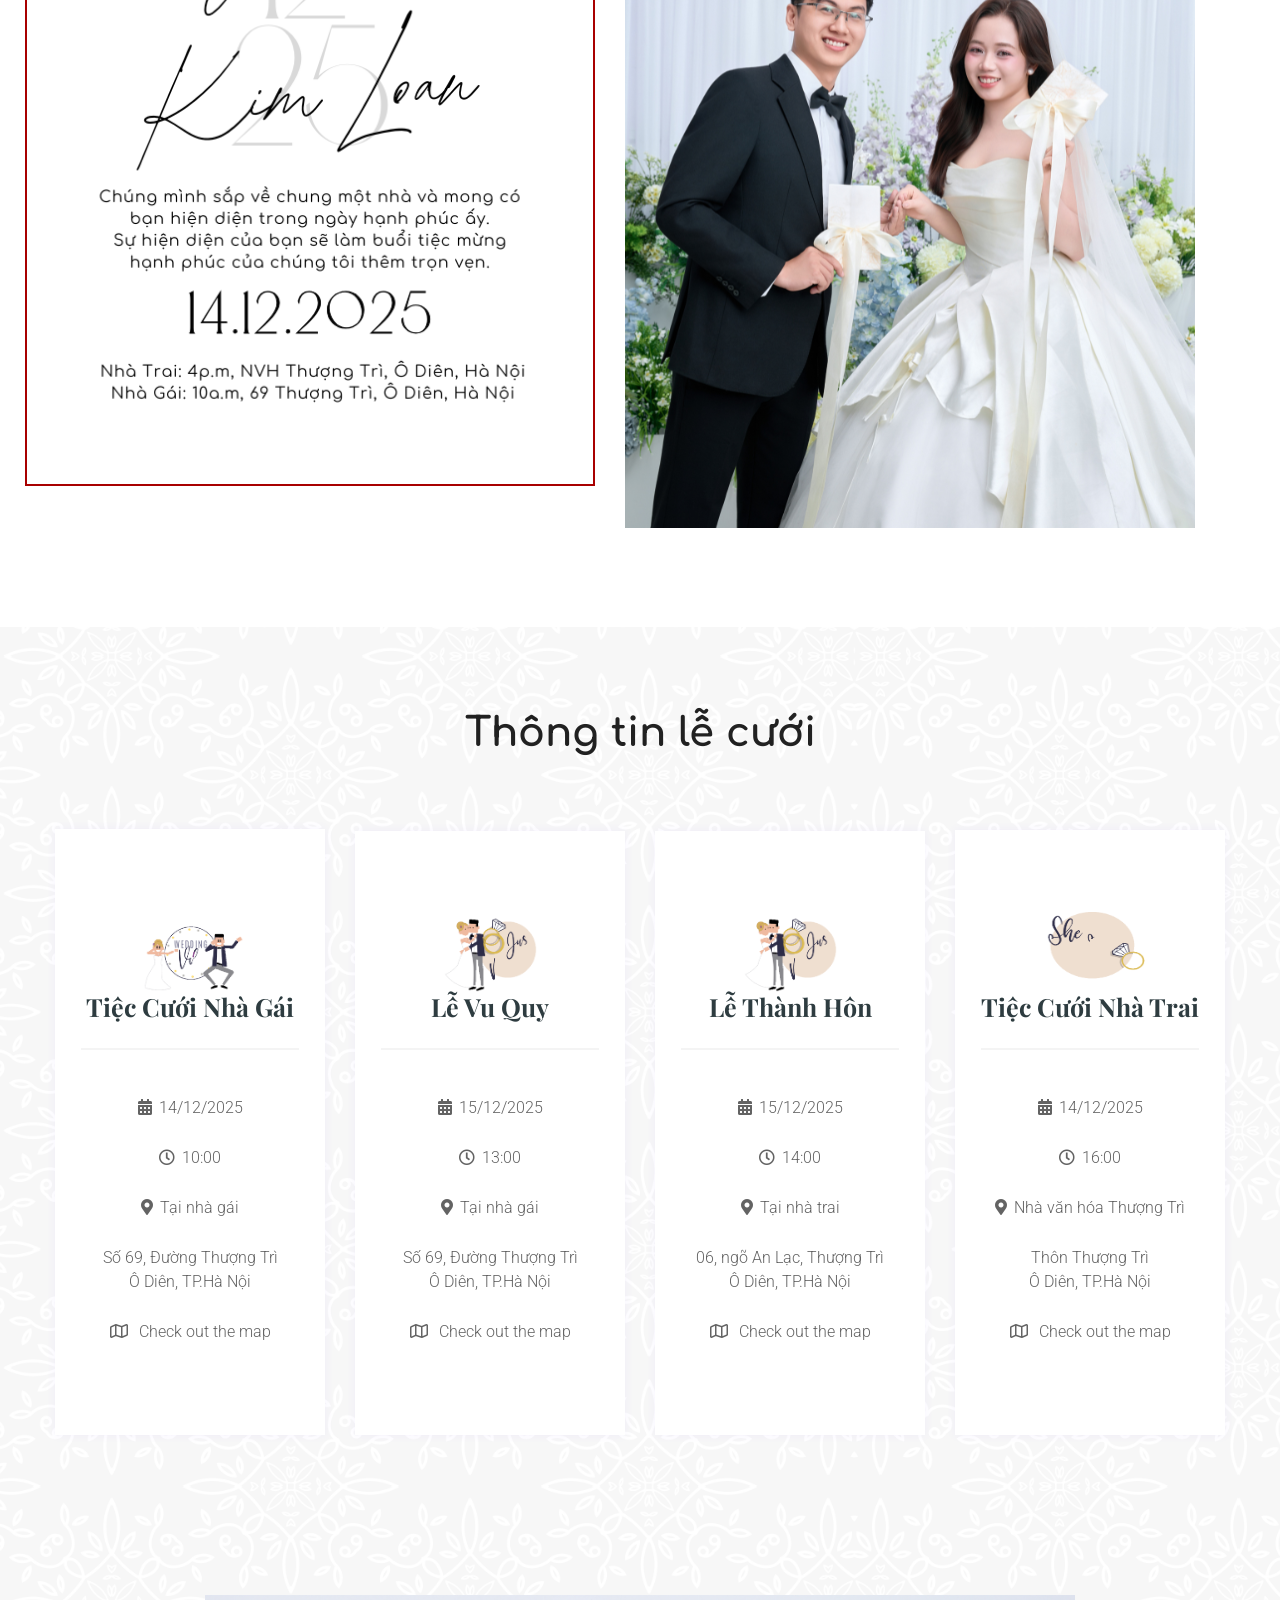
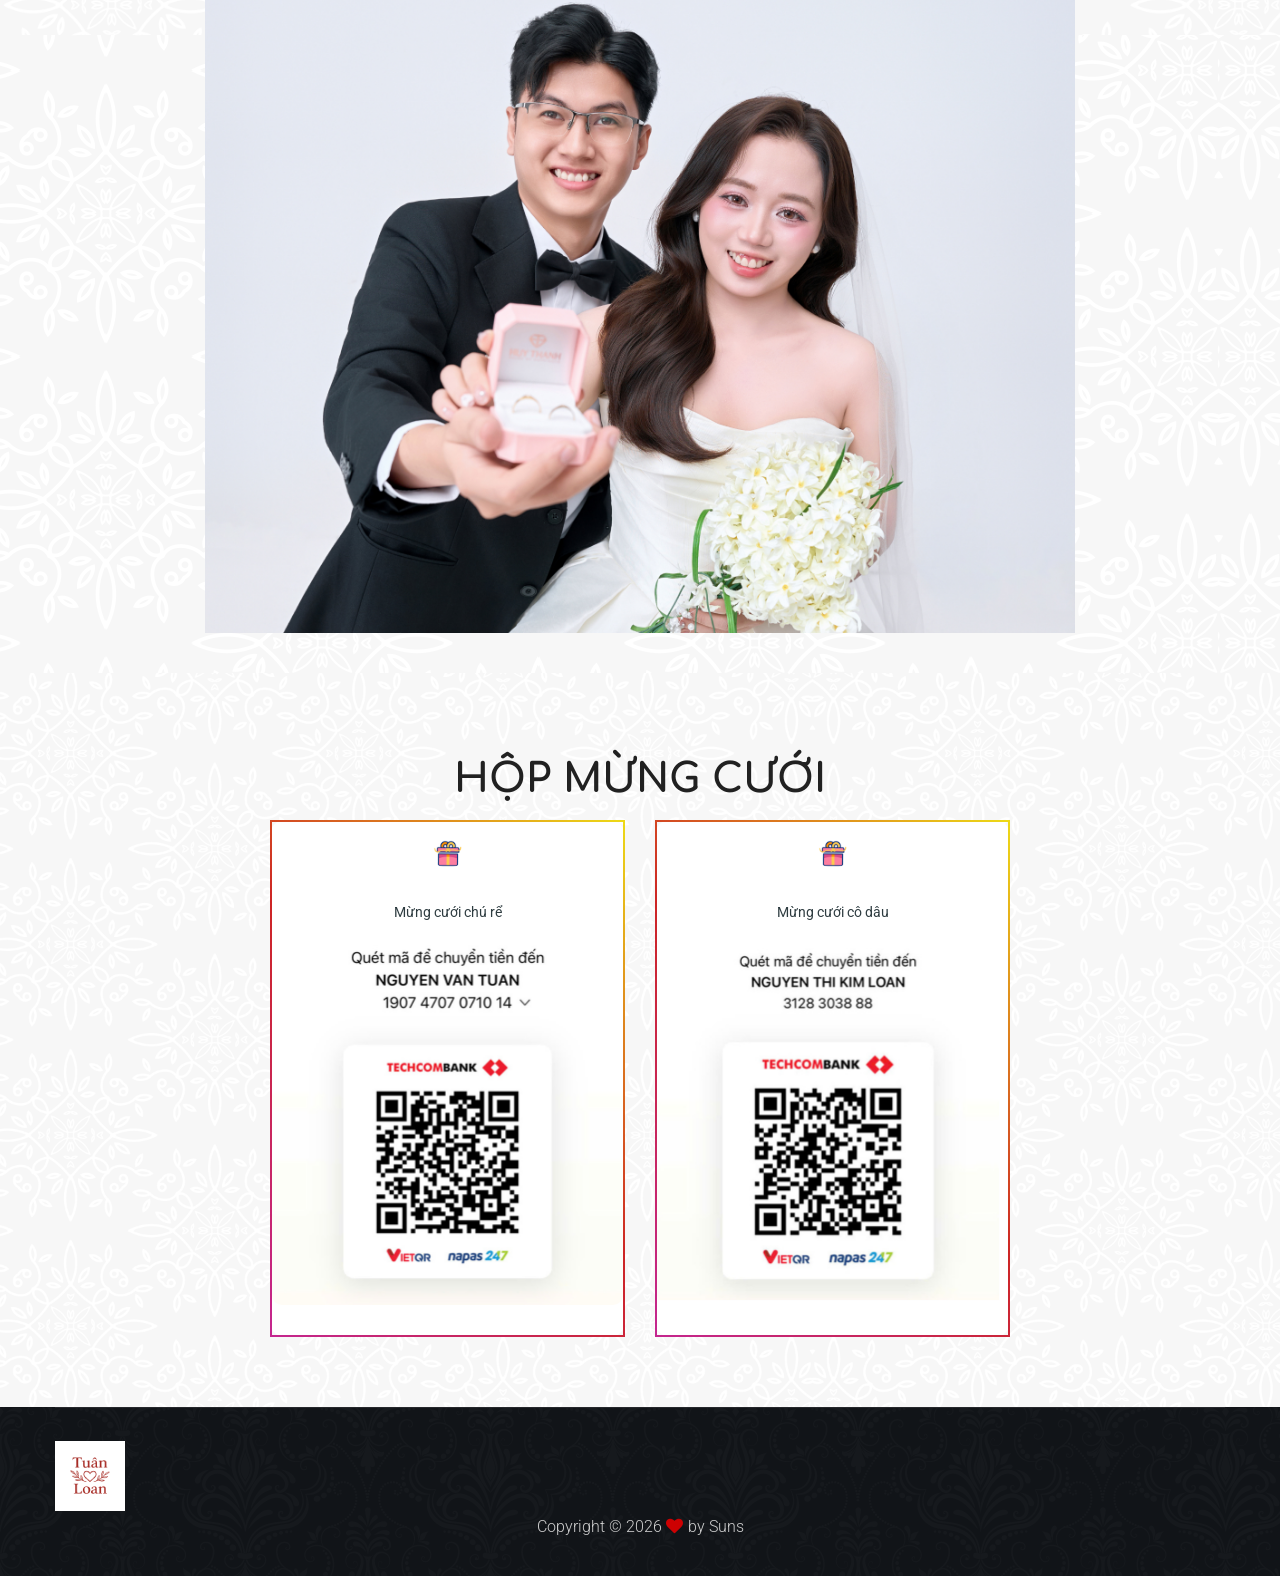
==== commit f5dc83db: "update" ====
--- a/index.html
+++ b/index.html
@@ -10,7 +10,28 @@
     <link href="https://fonts.googleapis.com/css2?family=Comfortaa:wght@400;700&display=swap" rel="stylesheet">
     <style>
         /* Apply Comfortaa when the comfortaa class is used */
-        .comfortaa { font-family: 'Comfortaa', cursive !important; }
+        .comfortaa {
+            font-family: 'Comfortaa', cursive !important;
+        }
+        /* Responsive story image (.story3) */
+        .story3 {
+            display: block;
+            width: 100%;
+            height: auto;
+            max-width: 900px;
+            margin: 0 auto;
+            border: none; /* removed red border */
+            transform: translateY(-40px);
+            transition: transform .25s ease;
+            object-fit: cover;
+        }
+        /* Reduce the upward shift on small screens so image isn't cut off */
+        @media (max-width: 767px) {
+            .story3 {
+                transform: translateY(-10px);
+                max-width: 100%;
+            }
+        }
     </style>
     <link rel="manifest" href="site.webmanifest">
     <link rel="shortcut icon" type="image/x-icon" href="assets/img/favicon.ico">
@@ -241,6 +262,18 @@
                 </div>
             </div>
         </section>
+        <div
+            data-background="assets/img/gallery/section_bg1.png">
+            <div class="container">
+                <div class="row justify-content-center">
+                    <div class="col-xl-9 col-lg-8 col-md-10">
+                        <div class="story-img">
+                            <img class="story3" src="assets/img/gallery/LIU04552.png" alt="">
+                        </div>
+                    </div>
+                </div>
+            </div>
+        </div>
         <section class="pricing-card-area section-padding10 section-bg"
             data-background="assets/img/gallery/section_bg1.png">
             <div class="container">
